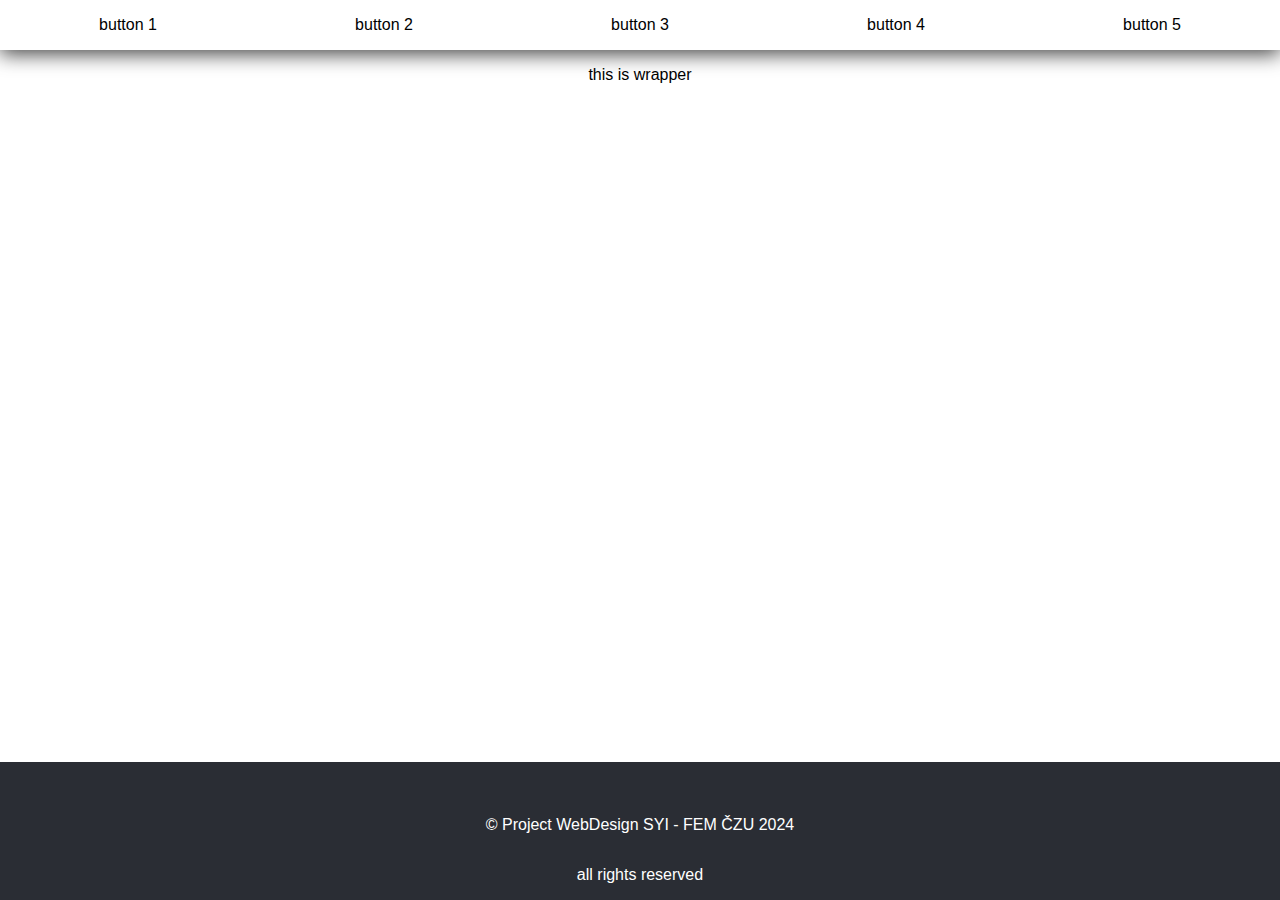
==== index.html @ e0708513 "add base design" ====
<!DOCTYPE html>
    <html>
        <head>
            <title>Title</title>
            <meta charset="utf-8">
            <link rel="stylesheet" href="./styles/styles.css">
        </head>
        <body>
            <header>
                <menu>
                    <ul>
                        <li><a href="#">button 1</a></li>
                        <li><a href="#">button 2</a></li>
                        <li><a href="#">button 3</a></li>
                        <li><a href="#">button 4</a></li>
                        <li><a href="#">button 5</a></li>
                    </ul>
                </menu>
            </header>
                <div class="main">
                    <div class="wrapper">
                        <p>this is wrapper</p>
                    </div>
                </div>
            <footer>
                <p>© Project WebDesign SYI - FEM ČZU 2024</p>
                <p>all rights reserved</p>
            </footer>
        </body>
    </html>
---- styles/styles.css ----
/* 
style sheet 
ver 0.1
*/


/* pc styles min width 1080px; */
body{
    width: 100vw;
    max-width: 100vw;
    display: flex;
    margin: 0;
    padding: 0;
    flex-direction: column;
    justify-content: flex-start;
    align-items: center;
    font-family: "Roboto", sans-serif;
    font-weight: 400;
    font-style: normal;
}

header{
    width: 100%;
    height: 50px;
    box-shadow: 0px 4px 20px 0px rgba(0,0,0,0.75);
}

menu{
    width: 100%;
    height: 100%;
    margin: 0 auto;
    padding: 0;
}

menu > ul{
    display: flex;
    flex-direction: row;
    align-items: center;
    justify-content: space-around;
    width: 100%;
    height: 100%;
    margin: 0;
    padding: 0;
    list-style-type: none;
}

menu ul li a{
    background: none;
    color: black;
    text-decoration: none;
}

a:hover{
    color: #30C5FF;
}

.main{
    display: flex;
    flex-direction: column;
    min-height: calc(100vh - 50px - 138px);
    margin: 0;
    padding: 0;
}

.wrapper{
    margin: 0;
    padding: 0;
}

footer{
    display: flex;
    flex-direction: column;
    justify-content: flex-end;
    align-items: center;
    width: 100%;
    height: 138px;
    background: #2A2D34;
    color: #ffffff;
}
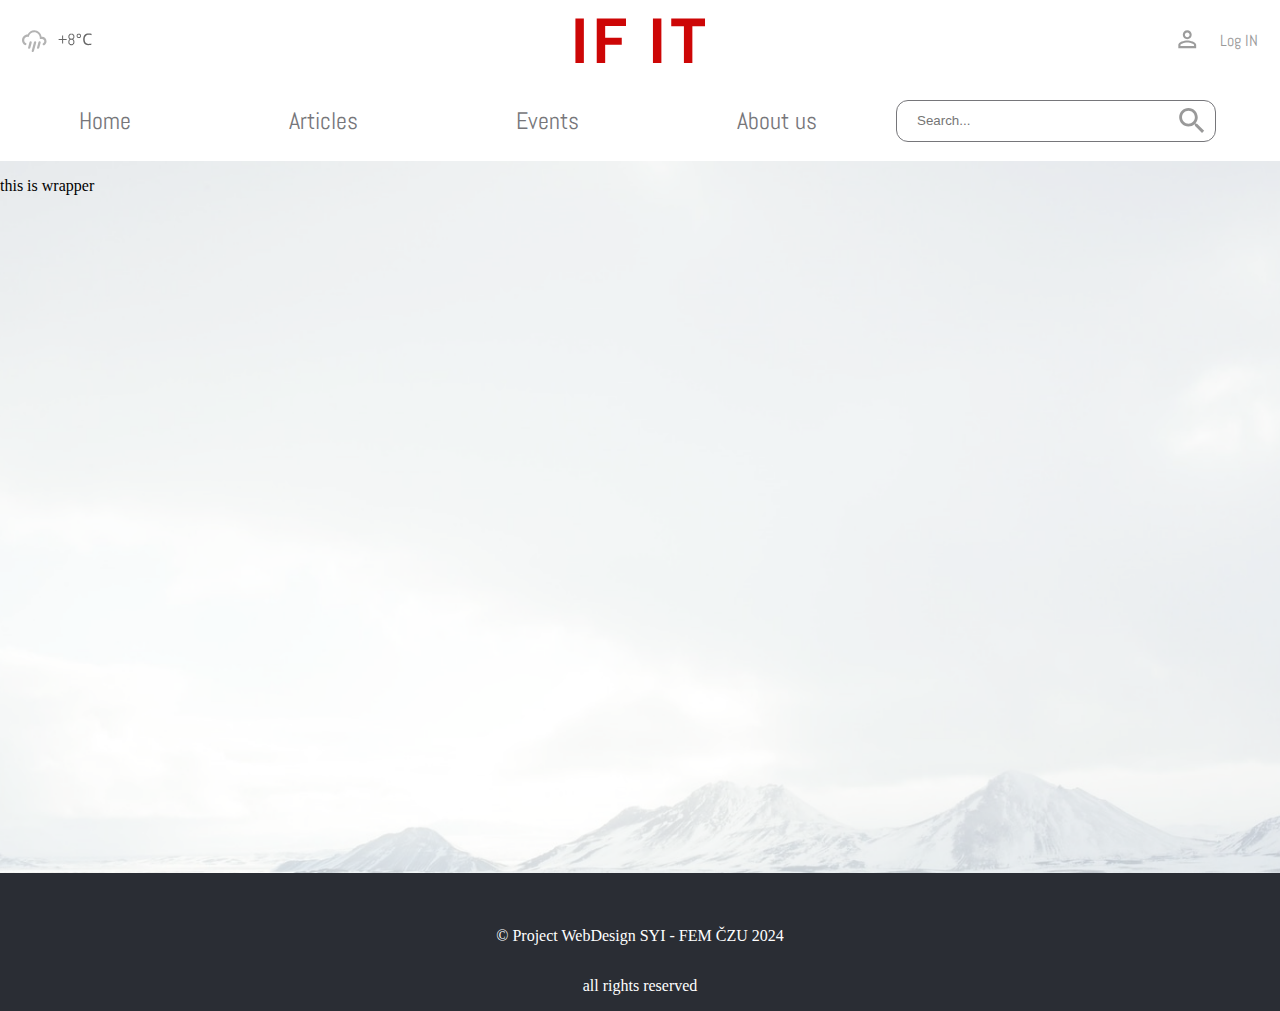
==== commit 03cb3c5a: "main web page" ====
--- a/index.html
+++ b/index.html
@@ -6,15 +6,39 @@
             <link rel="stylesheet" href="./styles/styles.css">
         </head>
         <body>
-            <header>
+            <header class="abel-regular">
+                <div class="header">
+                    <div class="weather block">
+                        <svg width="104" height="34" viewBox="0 0 104 34" fill="none" xmlns="http://www.w3.org/2000/svg">
+                            <path d="M36.6255 15.8906H40.1099V12.3984H41.1177V15.8906H44.6255V16.8984H41.1177V20.3984H40.1099V16.8984H36.6255V15.8906ZM52.3677 19.4062C52.3677 19.7865 52.2948 20.1432 52.1489 20.4766C52.0083 20.8099 51.813 21.1016 51.563 21.3516C51.313 21.6016 51.0213 21.7995 50.688 21.9453C50.3547 22.0859 49.9979 22.1562 49.6177 22.1562H49.1411C48.7609 22.1562 48.4015 22.0859 48.063 21.9453C47.7297 21.7995 47.438 21.6016 47.188 21.3516C46.938 21.1016 46.7401 20.8099 46.5942 20.4766C46.4536 20.1432 46.3833 19.7865 46.3833 19.4062V18.4766C46.3833 18.0026 46.4927 17.5703 46.7114 17.1797C46.9354 16.7839 47.2271 16.4609 47.5864 16.2109C47.2271 15.9609 46.9354 15.638 46.7114 15.2422C46.4927 14.8464 46.3833 14.4115 46.3833 13.9375V13.3906C46.3833 13.0104 46.4536 12.6536 46.5942 12.3203C46.7401 11.987 46.938 11.6953 47.188 11.4453C47.438 11.1953 47.7297 11 48.063 10.8594C48.4015 10.7135 48.7609 10.6406 49.1411 10.6406H49.6177C49.9979 10.6406 50.3547 10.7135 50.688 10.8594C51.0213 11 51.313 11.1953 51.563 11.4453C51.813 11.6953 52.0083 11.987 52.1489 12.3203C52.2948 12.6536 52.3677 13.0104 52.3677 13.3906V13.9375C52.3677 14.4115 52.2583 14.8464 52.0396 15.2422C51.8208 15.638 51.5317 15.9609 51.1724 16.2109C51.5317 16.4609 51.8208 16.7839 52.0396 17.1797C52.2583 17.5703 52.3677 18.0026 52.3677 18.4766V19.4062ZM51.3599 13.3906C51.3599 13.1406 51.313 12.9089 51.2192 12.6953C51.1255 12.4766 50.9979 12.2865 50.8364 12.125C50.675 11.9635 50.4849 11.8359 50.2661 11.7422C50.0526 11.6484 49.8208 11.6016 49.5708 11.6016H49.188C48.938 11.6016 48.7036 11.6484 48.4849 11.7422C48.2713 11.8359 48.0812 11.9635 47.9146 12.125C47.7531 12.2865 47.6255 12.4766 47.5317 12.6953C47.438 12.9089 47.3911 13.1406 47.3911 13.3906V13.9375C47.3911 14.1875 47.438 14.4219 47.5317 14.6406C47.6255 14.8542 47.7531 15.0417 47.9146 15.2031C48.0812 15.3646 48.2713 15.4922 48.4849 15.5859C48.7036 15.6797 48.938 15.7266 49.188 15.7266H49.5708C49.8208 15.7266 50.0526 15.6797 50.2661 15.5859C50.4849 15.4922 50.675 15.3646 50.8364 15.2031C50.9979 15.0417 51.1255 14.8542 51.2192 14.6406C51.313 14.4219 51.3599 14.1875 51.3599 13.9375V13.3906ZM51.3599 18.4766C51.3599 18.2266 51.313 17.9948 51.2192 17.7812C51.1255 17.5625 50.9979 17.3724 50.8364 17.2109C50.675 17.0495 50.4849 16.9219 50.2661 16.8281C50.0526 16.7344 49.8208 16.6875 49.5708 16.6875H49.188C48.938 16.6875 48.7036 16.7344 48.4849 16.8281C48.2713 16.9219 48.0812 17.0495 47.9146 17.2109C47.7531 17.3724 47.6255 17.5625 47.5317 17.7812C47.438 17.9948 47.3911 18.2266 47.3911 18.4766V19.4062C47.3911 19.6562 47.438 19.8906 47.5317 20.1094C47.6255 20.3229 47.7531 20.513 47.9146 20.6797C48.0812 20.8411 48.2713 20.9688 48.4849 21.0625C48.7036 21.1562 48.938 21.2031 49.188 21.2031H49.5708C49.8208 21.2031 50.0526 21.1562 50.2661 21.0625C50.4849 20.9688 50.675 20.8411 50.8364 20.6797C50.9979 20.513 51.1255 20.3229 51.2192 20.1094C51.313 19.8906 51.3599 19.6562 51.3599 19.4062V18.4766ZM54.6177 12.8672C54.6177 12.5599 54.675 12.2708 54.7896 12C54.9093 11.7292 55.0682 11.4948 55.2661 11.2969C55.4692 11.0938 55.7062 10.9349 55.9771 10.8203C56.2479 10.7005 56.5369 10.6406 56.8442 10.6406C57.1515 10.6406 57.4406 10.7005 57.7114 10.8203C57.9823 10.9349 58.2166 11.0938 58.4146 11.2969C58.6177 11.4948 58.7765 11.7292 58.8911 12C59.0109 12.2708 59.0708 12.5599 59.0708 12.8672C59.0708 13.1745 59.0109 13.4635 58.8911 13.7344C58.7765 14 58.6177 14.2344 58.4146 14.4375C58.2166 14.6354 57.9823 14.7943 57.7114 14.9141C57.4406 15.0286 57.1515 15.0859 56.8442 15.0859C56.5369 15.0859 56.2479 15.0286 55.9771 14.9141C55.7062 14.7943 55.4692 14.6354 55.2661 14.4375C55.0682 14.2344 54.9093 14 54.7896 13.7344C54.675 13.4635 54.6177 13.1745 54.6177 12.8672ZM55.5161 12.8672C55.5161 13.0495 55.55 13.224 55.6177 13.3906C55.6906 13.5521 55.7869 13.6953 55.9067 13.8203C56.0265 13.9401 56.1672 14.0365 56.3286 14.1094C56.4901 14.1771 56.6619 14.2109 56.8442 14.2109C57.0265 14.2109 57.1984 14.1771 57.3599 14.1094C57.5213 14.0365 57.6619 13.9401 57.7817 13.8203C57.9015 13.6953 57.9953 13.5521 58.063 13.3906C58.1359 13.224 58.1724 13.0495 58.1724 12.8672C58.1724 12.6797 58.1359 12.5052 58.063 12.3438C57.9953 12.1823 57.9015 12.0417 57.7817 11.9219C57.6619 11.7969 57.5213 11.7005 57.3599 11.6328C57.1984 11.5599 57.0265 11.5234 56.8442 11.5234C56.6619 11.5234 56.4901 11.5599 56.3286 11.6328C56.1672 11.7005 56.0265 11.7969 55.9067 11.9219C55.7869 12.0417 55.6906 12.1823 55.6177 12.3438C55.55 12.5052 55.5161 12.6797 55.5161 12.8672ZM66.636 11.68C66.028 11.68 65.4787 11.7867 64.988 12C64.4973 12.2027 64.0813 12.5067 63.74 12.912C63.3987 13.3067 63.1373 13.792 62.956 14.368C62.7747 14.9333 62.684 15.5733 62.684 16.288C62.684 17.2267 62.828 18.0427 63.116 18.736C63.4147 19.4293 63.852 19.9627 64.428 20.336C65.0147 20.7093 65.7453 20.896 66.62 20.896C67.1213 20.896 67.596 20.8533 68.044 20.768C68.492 20.6827 68.9293 20.576 69.356 20.448V21.696C68.9293 21.856 68.4867 21.9733 68.028 22.048C67.58 22.1227 67.0413 22.16 66.412 22.16C65.2493 22.16 64.2787 21.92 63.5 21.44C62.7213 20.96 62.1347 20.2773 61.74 19.392C61.356 18.5067 61.164 17.4667 61.164 16.272C61.164 15.408 61.2813 14.6187 61.516 13.904C61.7613 13.1893 62.1133 12.5707 62.572 12.048C63.0413 11.5253 63.6173 11.1253 64.3 10.848C64.9827 10.56 65.7667 10.416 66.652 10.416C67.2387 10.416 67.804 10.4747 68.348 10.592C68.892 10.7093 69.3773 10.8747 69.804 11.088L69.228 12.304C68.876 12.144 68.4813 12 68.044 11.872C67.6173 11.744 67.148 11.68 66.636 11.68Z" fill="#666666"/>
+                            <path fill-rule="evenodd" clip-rule="evenodd" d="M17.8421 16.064V14.9488C17.8421 11.8697 15.3457 9.37365 12.2669 9.37365C9.47838 9.37365 7.19242 11.403 6.75756 14.0456C6.38933 13.9118 5.98784 13.8338 5.57604 13.8338C3.72792 13.8338 2.23028 15.3316 2.23028 17.1789C2.23028 18.4167 2.89975 19.4986 3.9032 20.0784V20.0671C4.46053 20.3792 4.61627 21.0817 4.31587 21.5946C4.00345 22.1189 3.34587 22.3085 2.78759 21.996V22.0072C1.11561 21.0484 0 19.2421 0 17.1789C0 14.0998 2.49645 11.6037 5.57604 11.6037C6.69079 8.9831 9.2559 7.14337 12.2669 7.14337C16.0913 7.14337 19.2248 10.1096 19.5151 13.8674L20.0724 13.8338C22.5354 13.8338 24.5329 15.831 24.5329 18.2941C24.5329 19.9668 23.6408 21.3831 22.3027 22.1524C21.7453 22.4535 21.0869 22.275 20.7753 21.7397C20.4739 21.2046 20.6298 20.5243 21.187 20.2121V20.2233C21.8566 19.8439 22.3027 19.1193 22.3027 18.2941C22.3027 17.0624 21.3039 16.064 20.0724 16.064H17.8421ZM17.8421 18.2941C18.4328 18.4502 18.7899 19.0634 18.6341 19.6545L17.1846 25.0404C17.0279 25.6425 16.415 25.9881 15.8233 25.8319C15.2214 25.6761 14.8756 25.0629 15.0545 24.4716L16.4818 19.0857C16.6375 18.4836 17.2515 18.1378 17.8421 18.2941ZM13.3816 18.2941C13.9724 18.4502 14.3294 19.0634 14.1736 19.6545L11.8653 28.2742C11.7087 28.8873 11.0957 29.2218 10.4938 29.0657C9.9022 28.8873 9.54515 28.2962 9.70183 27.6941L12.0212 19.0857C12.1769 18.4836 12.7909 18.1378 13.3816 18.2941ZM8.92115 18.2941C9.51178 18.4502 9.86882 19.0634 9.71298 19.6545L8.26359 25.0404C8.10691 25.6425 7.49388 25.9881 6.90317 25.8319C6.30037 25.6761 5.95447 25.0629 6.13348 24.4716L7.56065 19.0857C7.71646 18.4836 8.33036 18.1378 8.92115 18.2941Z" fill="#B3B3B3"/>
+                        </svg>
+                    </div>
+                    <svg width="131" height="45" viewBox="0 0 131 45" fill="none" xmlns="http://www.w3.org/2000/svg">
+                        <path d="M0.91839 0.455997H9.36639V45H0.91839V0.455997ZM30.6787 7.88V19.72H47.2547V26.76H30.6787V45H22.2307V0.455997H51.4787V7.88H30.6787ZM78.4398 0.455997H86.8878V45H78.4398V0.455997ZM109.416 8.2H96.7441V0.455997H130.536V8.2H117.864V45H109.416V8.2Z" fill="#CD0606"/>
+                    </svg>
+                    <div class="loginBox abel-regular">
+                        <a href="#">
+                            <svg width="19" height="19" viewBox="0 0 19 19" fill="none" xmlns="http://www.w3.org/2000/svg">
+                                <path fill-rule="evenodd" clip-rule="evenodd" d="M9.24796 10.4091C6.27116 10.4091 0.326904 11.9033 0.326904 14.8695V18.2148H18.169V14.8695C18.169 11.9033 12.2257 10.4091 9.24796 10.4091ZM9.24796 0.373657C6.78396 0.373657 4.78743 2.36935 4.78743 4.83383C4.78743 7.29805 6.78396 9.29412 9.24796 9.29412C11.7128 9.29412 13.7085 7.29805 13.7085 4.83383C13.7085 2.36935 11.7128 0.373657 9.24796 0.373657ZM9.24796 12.5277C12.5605 12.5277 16.0509 14.1559 16.0509 14.8695V16.0963H2.44589V14.8695C2.44589 14.1559 5.93642 12.5277 9.24796 12.5277ZM9.24796 2.49216C10.5416 2.49216 11.5905 3.54037 11.5905 4.83383C11.5905 6.12715 10.5416 7.17562 9.24796 7.17562C7.95431 7.17562 6.90641 6.12715 6.90641 4.83383C6.90641 3.54037 7.95431 2.49216 9.24796 2.49216Z" fill="#9C9C9C"/>
+                            </svg>                                
+                            <span class="login button">Log IN</span>
+                        </a>
+                    </div>
+                </div>
                 <menu>
                     <ul>
-                        <li><a href="#">button 1</a></li>
-                        <li><a href="#">button 2</a></li>
-                        <li><a href="#">button 3</a></li>
-                        <li><a href="#">button 4</a></li>
-                        <li><a href="#">button 5</a></li>
+                        <li><a href="#">Home</a></li>
+                        <li><a href="#">Articles</a></li>
+                        <li><a href="#">Events</a></li>
+                        <li><a href="#">About us</a></li>
                     </ul>
+                    <div class="search">
+                        <input type="search" placeholder="Search...">
+                        <svg width="31" height="30" viewBox="0 0 31 30" fill="none" xmlns="http://www.w3.org/2000/svg">
+                            <path fill-rule="evenodd" clip-rule="evenodd" d="M11.8441 18.8679C7.57356 18.8679 4.12593 15.4207 4.12593 11.1491C4.12593 6.87807 7.57356 3.43057 11.8441 3.43057C16.1162 3.43057 19.5638 6.87807 19.5638 11.1491C19.5638 15.4207 16.1162 18.8679 11.8441 18.8679ZM22.1356 18.8679H20.7804L20.3012 18.4049C21.9815 16.4496 22.9943 13.9109 22.9943 11.1491C22.9943 4.99122 18.0019 0 11.8441 0C5.68628 0 0.695312 4.99122 0.695312 11.1491C0.695312 17.307 5.68628 22.2988 11.8441 22.2988C14.6056 22.2988 17.1446 21.2865 19.1003 19.6057L19.5638 20.0858V21.4408L28.1393 30L30.6953 27.4444L22.1356 18.8679Z" fill="#999999"/>
+                        </svg>
+                    </div>
                 </menu>
             </header>
                 <div class="main">
--- a/styles/styles.css
+++ b/styles/styles.css
@@ -1,35 +1,81 @@
 /* 
 style sheet 
 ver 0.1
+
+color palitra:
+
+red - #CD0606
+dirty white - #F7F7F7
+dark grey - #222222
+light grey 1 - #DADADA
+light grey 2 - #979797;
+light grey 3 - #E6E6E6;
+blue - #1875F0;
+white - #FFFFFF;
+
 */
 
+@import url('https://fonts.googleapis.com/css2?family=Abel&display=swap');
+
+.abel-regular {
+    font-family: "Abel", serif;
+    font-weight: 400;
+    font-style: normal;
+  }
 
 /* pc styles min width 1080px; */
+
+[class] {
+    display: flex;
+}
+
 body{
-    width: 100vw;
-    max-width: 100vw;
     display: flex;
     margin: 0;
     padding: 0;
     flex-direction: column;
     justify-content: flex-start;
     align-items: center;
-    font-family: "Roboto", sans-serif;
-    font-weight: 400;
-    font-style: normal;
 }
 
 header{
+    display: flex;
+    flex-direction: column;
+    align-items: center;
     width: 100%;
-    height: 50px;
-    box-shadow: 0px 4px 20px 0px rgba(0,0,0,0.75);
+    height: 161px;
+}
+
+.header{
+    width: calc(100% - 44px);
+    min-height: 80px;
+    flex-direction: row;
+    justify-content: space-between;
+    align-items: center;
+    padding: 0 22px 0 22px;
+}
+
+.header > span{
+    font-size: 64px;
+    font-weight: 700;
+    color: #CD0606;
+}
+
+.header > svg{
+    position: absolute;
+    left: 50%;
+    transform: translateX(-50%);
 }
 
 menu{
+    display: flex;
+    flex-direction: row;
+    align-items: center;
     width: 100%;
     height: 100%;
     margin: 0 auto;
     padding: 0;
+    font-size: 24px;
 }
 
 menu > ul{
@@ -37,7 +83,7 @@
     flex-direction: row;
     align-items: center;
     justify-content: space-around;
-    width: 100%;
+    width: 70%;
     height: 100%;
     margin: 0;
     padding: 0;
@@ -46,7 +92,7 @@
 
 menu ul li a{
     background: none;
-    color: black;
+    color: #76767A;
     text-decoration: none;
 }
 
@@ -54,15 +100,56 @@
     color: #30C5FF;
 }
 
+.loginBox > a{
+    display: flex;
+    text-decoration: none;
+    flex-direction: row;
+    justify-content: center;
+    font-size: 16px;
+    color: #999999;
+    font-family: Abel;
+    text-decoration-skip-ink: none;
+
+}
+
+.loginBox > a > span{
+    margin-left: 23px;
+}
+
+.search{
+    flex-direction: row;
+    align-items: center;
+    width: 25%;
+}
+
+.search input{
+    height: 40px;
+    width: 100%;
+    border: 1px solid #76767A;
+    border-radius: 12px;
+    padding: 20px;
+}
+
+.search svg{
+    height: 25px;
+    margin-left: -40px;
+}
+
 .main{
     display: flex;
     flex-direction: column;
     min-height: calc(100vh - 50px - 138px);
+    width: 100%;
     margin: 0;
     padding: 0;
+    background-image: url(../img/output-onlinepngtools.png) ;
+    background-size: cover;
+    background-position: bottom;
+    background-repeat: no-repeat;
 }
 
 .wrapper{
+    z-index: 3;
     margin: 0;
     padding: 0;
 }
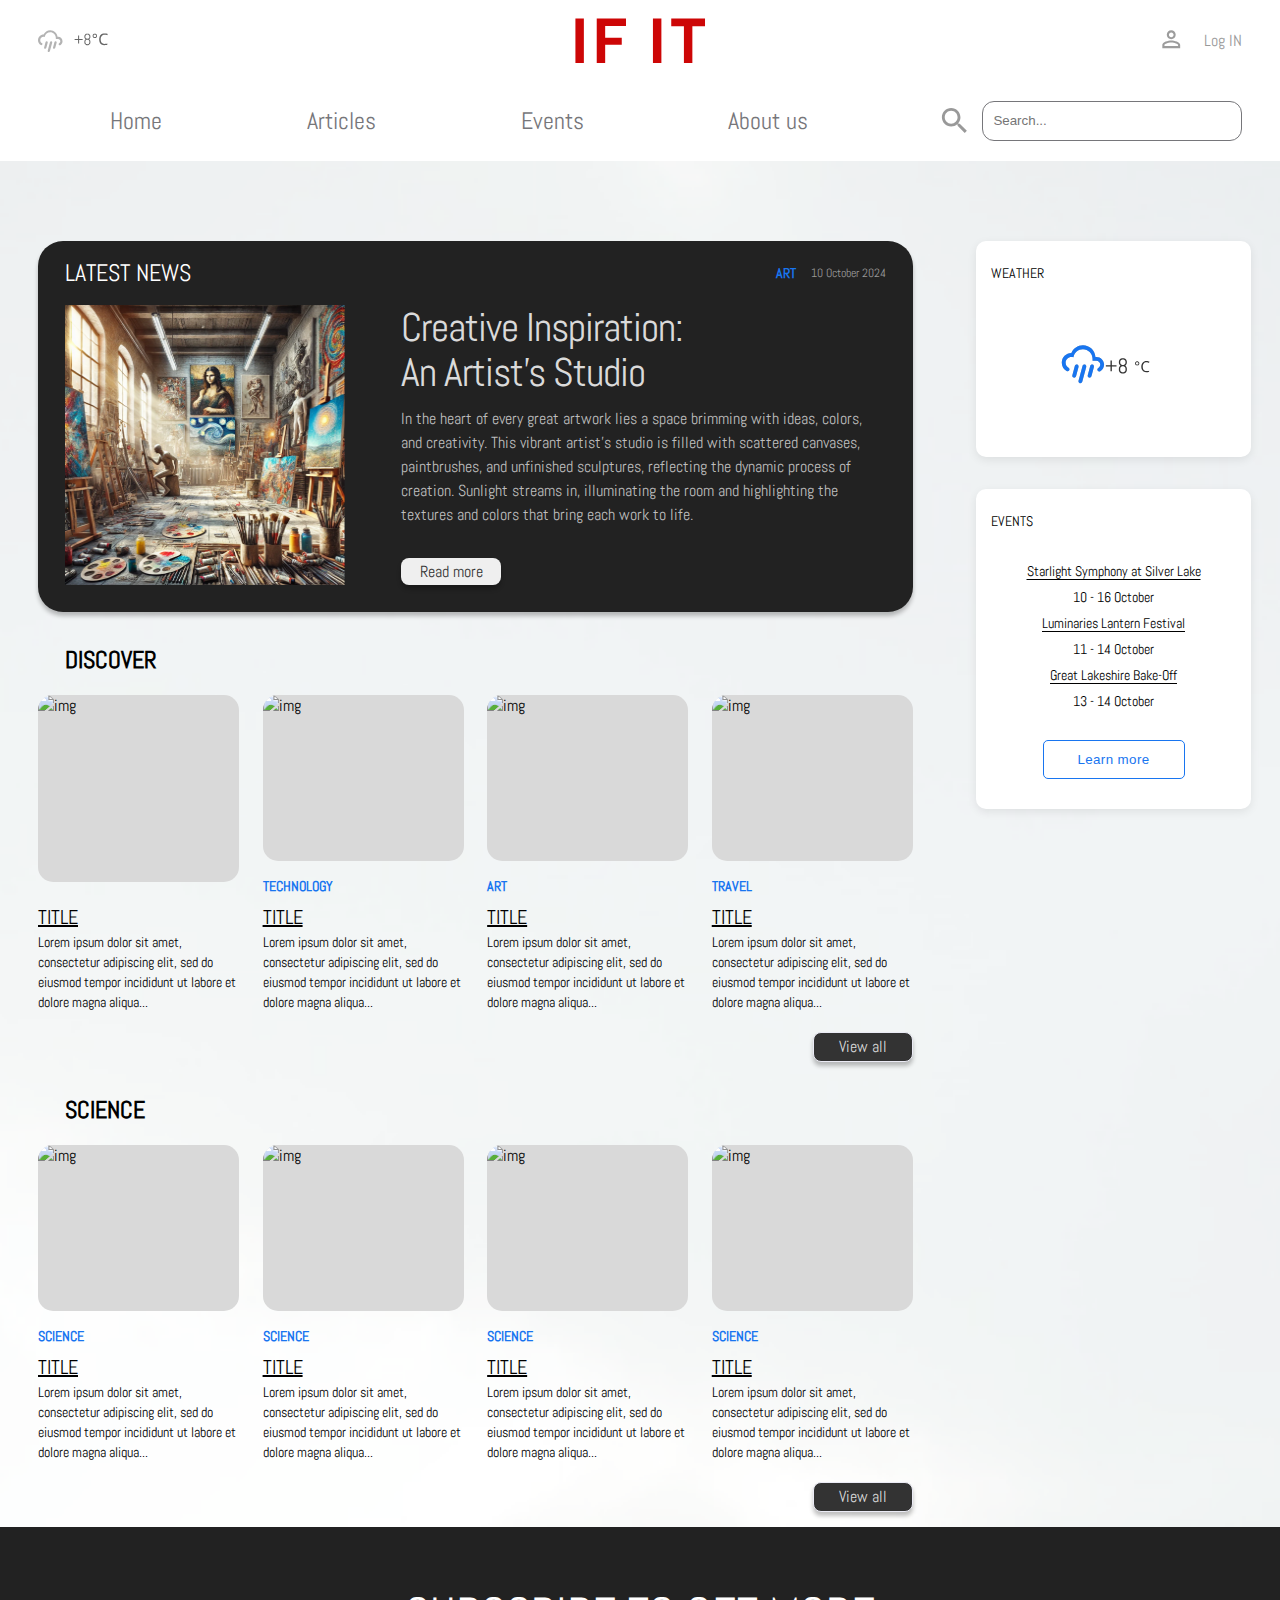
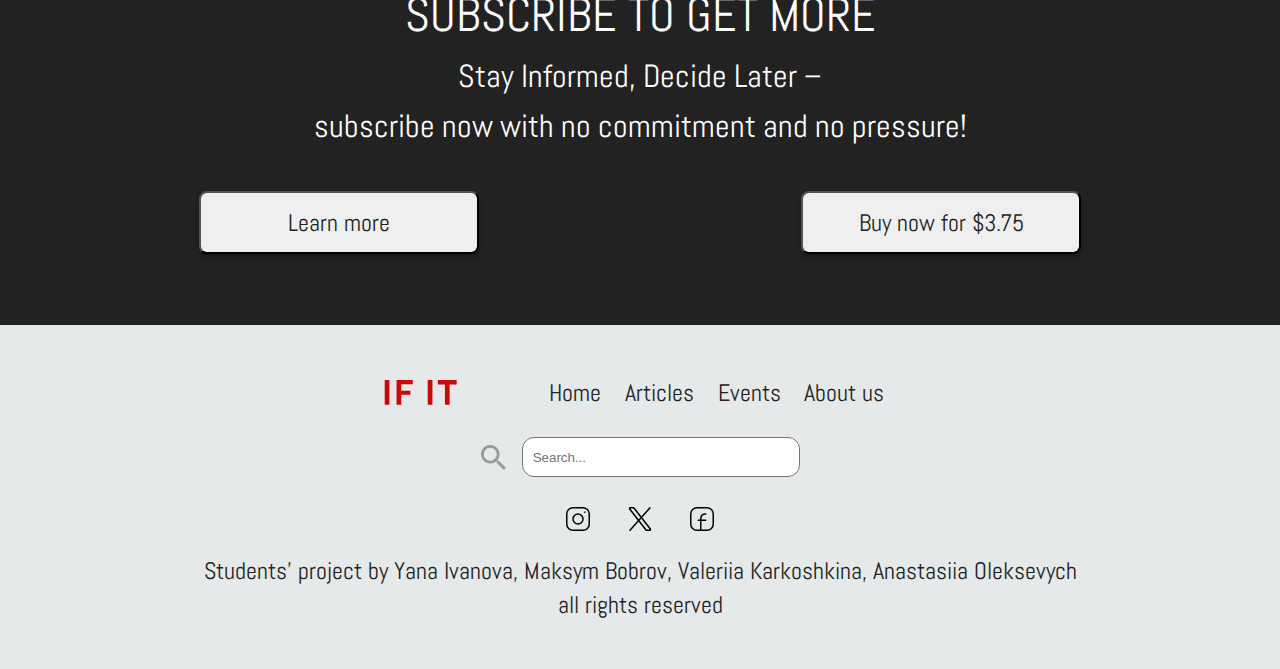
==== commit 8c95e0e2: "main Web page" ====
--- a/index.html
+++ b/index.html
@@ -34,21 +34,174 @@
                         <li><a href="#">About us</a></li>
                     </ul>
                     <div class="search">
-                        <input type="search" placeholder="Search...">
                         <svg width="31" height="30" viewBox="0 0 31 30" fill="none" xmlns="http://www.w3.org/2000/svg">
                             <path fill-rule="evenodd" clip-rule="evenodd" d="M11.8441 18.8679C7.57356 18.8679 4.12593 15.4207 4.12593 11.1491C4.12593 6.87807 7.57356 3.43057 11.8441 3.43057C16.1162 3.43057 19.5638 6.87807 19.5638 11.1491C19.5638 15.4207 16.1162 18.8679 11.8441 18.8679ZM22.1356 18.8679H20.7804L20.3012 18.4049C21.9815 16.4496 22.9943 13.9109 22.9943 11.1491C22.9943 4.99122 18.0019 0 11.8441 0C5.68628 0 0.695312 4.99122 0.695312 11.1491C0.695312 17.307 5.68628 22.2988 11.8441 22.2988C14.6056 22.2988 17.1446 21.2865 19.1003 19.6057L19.5638 20.0858V21.4408L28.1393 30L30.6953 27.4444L22.1356 18.8679Z" fill="#999999"/>
                         </svg>
+                        <input type="search" placeholder="Search...">
                     </div>
                 </menu>
             </header>
-                <div class="main">
+                <main class="main">
                     <div class="wrapper">
-                        <p>this is wrapper</p>
-                    </div>
-                </div>
+                        <div class="contentBlock">
+                            <div class="latestNewsBlock">
+                                <div class="infoBox">
+                                    <p class="titleLatest">LATEST NEWS</p>
+                                    <p class="categoryItem">ART</p>
+                                    <p class="dateBlock">10 October 2024</p>
+                                </div>
+                                <div class="contentLatestBlock">
+                                    <img src="./img/news/image_1.png" alt="img">
+                                    <div class="contentLatestBoxItem">
+                                        <span class="contentLatestTitle">Creative Inspiration:<br />An Artist’s Studio</span>
+                                        <p class="contentLatestItemText">In the heart of every great artwork lies a space brimming with ideas, colors, and creativity. This vibrant artist's studio is filled with scattered canvases, paintbrushes, and unfinished sculptures, reflecting the dynamic process of creation. Sunlight streams in, illuminating the room and highlighting the textures and colors that bring each work to life.</p>
+                                        <button class="readMoreButton">Read more</button>
+                                    </div>
+                                </div>
+                            </div> 
+                            <div class="newsBlock">
+                                <h2 class="titleNewsBlock">DISCOVER</h2>
+                                    <div class="newsItemBox">
+                                        <div class="newsItemLine">
+                                            <div class="newsItem">
+                                                <img class="newsImgItem" src="" alt="img">
+                                                <p class="categoryItem"></p>
+                                                <h3 class="titleItem">TITLE</h3>
+                                                <p class="descriptionItem">Lorem ipsum dolor sit amet, consectetur adipiscing elit, sed do eiusmod tempor incididunt ut labore et dolore magna aliqua...</p>
+                                            </div>
+                                            <div class="newsItem">
+                                                <img class="newsImgItem" src="" alt="img">
+                                                <p class="categoryItem">TECHNOLOGY</p>
+                                                <h3 class="titleItem">TITLE</h3>
+                                                <p class="descriptionItem">Lorem ipsum dolor sit amet, consectetur adipiscing elit, sed do eiusmod tempor incididunt ut labore et dolore magna aliqua...</p>
+                                            </div>
+                                            <div class="newsItem">
+                                                <img class="newsImgItem" src="" alt="img">
+                                                <p class="categoryItem">ART</p>
+                                                <h3 class="titleItem">TITLE</h3>
+                                                <p class="descriptionItem">Lorem ipsum dolor sit amet, consectetur adipiscing elit, sed do eiusmod tempor incididunt ut labore et dolore magna aliqua...</p>
+                                            </div>
+                                            <div class="newsItem">
+                                                <img class="newsImgItem" src="" alt="img">
+                                                <p class="categoryItem">TRAVEL</p>
+                                                <h3 class="titleItem">TITLE</h3>
+                                                <p class="descriptionItem">Lorem ipsum dolor sit amet, consectetur adipiscing elit, sed do eiusmod tempor incididunt ut labore et dolore magna aliqua...</p>
+                                            </div>
+                                        </div>
+                                <button class="buttonViewAll">View all</button>
+                                </div>
+                            </div>
+                            <div class="newsBlock">
+                                <h2 class="titleNewsBlock">SCIENCE</h2>
+                                    <div class="newsItemBox">
+                                        <div class="newsItemLine">
+                                            <div class="newsItem">
+                                                <img class="newsImgItem" src="" alt="img">
+                                                <p class="categoryItem">SCIENCE</p>
+                                                <h3 class="titleItem">TITLE</h3>
+                                                <p class="descriptionItem">Lorem ipsum dolor sit amet, consectetur adipiscing elit, sed do eiusmod tempor incididunt ut labore et dolore magna aliqua...</p>
+                                            </div>
+                                            <div class="newsItem">
+                                                <img class="newsImgItem" src="" alt="img">
+                                                <p class="categoryItem">SCIENCE</p>
+                                                <h3 class="titleItem">TITLE</h3>
+                                                <p class="descriptionItem">Lorem ipsum dolor sit amet, consectetur adipiscing elit, sed do eiusmod tempor incididunt ut labore et dolore magna aliqua...</p>
+                                            </div>
+                                            <div class="newsItem">
+                                                <img class="newsImgItem" src="" alt="img">
+                                                <p class="categoryItem">SCIENCE</p>
+                                                <h3 class="titleItem">TITLE</h3>
+                                                <p class="descriptionItem">Lorem ipsum dolor sit amet, consectetur adipiscing elit, sed do eiusmod tempor incididunt ut labore et dolore magna aliqua...</p>
+                                            </div>
+                                            <div class="newsItem">
+                                                <img class="newsImgItem" src="" alt="img">
+                                                <p class="categoryItem">SCIENCE</p>
+                                                <h3 class="titleItem">TITLE</h3>
+                                                <p class="descriptionItem">Lorem ipsum dolor sit amet, consectetur adipiscing elit, sed do eiusmod tempor incididunt ut labore et dolore magna aliqua...</p>
+                                            </div>
+                                        </div>
+                                <button class="buttonViewAll">View all</button>
+                                </div>
+                            </div>
+                            
+                        </div>
+                        <div class="widgetBox">
+                            <section class="widgetBlock">
+                                <h5 class="titleWidget">WEATHER</h5>
+                                <svg class="weatherContainer" width="154" height="49" viewBox="0 0 154 49" fill="none" xmlns="http://www.w3.org/2000/svg">
+                                    <g clip-path="url(#clip0_2_162)">
+                                        <path d="M98.0642 19.4076C98.0642 19.1149 98.1188 18.8395 98.2279 18.5815C98.342 18.3235 98.4934 18.1003 98.6819 17.9117C98.8754 17.7183 99.1011 17.5669 99.3591 17.4578C99.6171 17.3437 99.8924 17.2866 100.185 17.2866C100.478 17.2866 100.753 17.3437 101.011 17.4578C101.269 17.5669 101.492 17.7183 101.681 17.9117C101.874 18.1003 102.026 18.3235 102.135 18.5815C102.249 18.8395 102.306 19.1149 102.306 19.4076C102.306 19.7003 102.249 19.9757 102.135 20.2336C102.026 20.4867 101.874 20.7099 101.681 20.9034C101.492 21.0919 101.269 21.2433 101.011 21.3574C100.753 21.4665 100.478 21.5211 100.185 21.5211C99.8924 21.5211 99.6171 21.4665 99.3591 21.3574C99.1011 21.2433 98.8754 21.0919 98.6819 20.9034C98.4934 20.7099 98.342 20.4867 98.2279 20.2336C98.1188 19.9757 98.0642 19.7003 98.0642 19.4076ZM98.92 19.4076C98.92 19.5812 98.9523 19.7474 99.0168 19.9062C99.0862 20.06 99.178 20.1964 99.2921 20.3155C99.4062 20.4296 99.5402 20.5214 99.694 20.5909C99.8478 20.6553 100.012 20.6876 100.185 20.6876C100.359 20.6876 100.523 20.6553 100.676 20.5909C100.83 20.5214 100.964 20.4296 101.078 20.3155C101.192 20.1964 101.282 20.06 101.346 19.9062C101.416 19.7474 101.45 19.5812 101.45 19.4076C101.45 19.229 101.416 19.0628 101.346 18.909C101.282 18.7552 101.192 18.6212 101.078 18.5071C100.964 18.388 100.83 18.2962 100.676 18.2317C100.523 18.1623 100.359 18.1276 100.185 18.1276C100.012 18.1276 99.8478 18.1623 99.694 18.2317C99.5402 18.2962 99.4062 18.388 99.2921 18.5071C99.178 18.6212 99.0862 18.7552 99.0168 18.909C98.9523 19.0628 98.92 19.229 98.92 19.4076ZM109.513 18.2767C108.933 18.2767 108.41 18.3783 107.943 18.5815C107.475 18.7746 107.079 19.0642 106.754 19.4503C106.429 19.8262 106.18 20.2885 106.007 20.8372C105.834 21.3757 105.748 21.9854 105.748 22.6661C105.748 23.5603 105.885 24.3376 106.159 24.998C106.444 25.6585 106.861 26.1665 107.409 26.5222C107.968 26.8778 108.664 27.0556 109.497 27.0556C109.975 27.0556 110.427 27.015 110.854 26.9337C111.28 26.8524 111.697 26.7508 112.104 26.6288V27.8177C111.697 27.9701 111.275 28.0818 110.838 28.153C110.412 28.2241 109.899 28.2597 109.299 28.2597C108.192 28.2597 107.267 28.031 106.525 27.5738C105.784 27.1166 105.225 26.4663 104.849 25.6229C104.483 24.7796 104.3 23.7889 104.3 22.6509C104.3 21.8279 104.412 21.076 104.635 20.3952C104.869 19.7144 105.204 19.1251 105.641 18.6272C106.088 18.1294 106.637 17.7483 107.287 17.4842C107.938 17.2098 108.684 17.0726 109.528 17.0726C110.087 17.0726 110.625 17.1285 111.143 17.2403C111.662 17.3521 112.124 17.5096 112.53 17.7128L111.982 18.8711C111.646 18.7187 111.27 18.5815 110.854 18.4596C110.447 18.3377 110 18.2767 109.513 18.2767Z" fill="#333333"/>
+                                        <path d="M68.8543 21.2027H73.5011V16.5455H74.8451V21.2027H79.5231V22.5467H74.8451V27.2143H73.5011V22.5467H68.8543V21.2027ZM89.8481 25.8911C89.8481 26.3982 89.7509 26.874 89.5564 27.3185C89.3689 27.763 89.1084 28.152 88.775 28.4854C88.4416 28.8188 88.0526 29.0827 87.6081 29.2772C87.1636 29.4648 86.6878 29.5585 86.1807 29.5585H85.5452C85.0381 29.5585 84.5589 29.4648 84.1074 29.2772C83.6629 29.0827 83.2739 28.8188 82.9405 28.4854C82.6071 28.152 82.3432 27.763 82.1487 27.3185C81.9611 26.874 81.8674 26.3982 81.8674 25.8911V24.6513C81.8674 24.0192 82.0132 23.4427 82.3049 22.9218C82.6036 22.3939 82.9926 21.9633 83.4718 21.6299C82.9926 21.2965 82.6036 20.8658 82.3049 20.3379C82.0132 19.8101 81.8674 19.2301 81.8674 18.598V17.8687C81.8674 17.3616 81.9611 16.8859 82.1487 16.4413C82.3432 15.9968 82.6071 15.6078 82.9405 15.2744C83.2739 14.941 83.6629 14.6806 84.1074 14.493C84.5589 14.2985 85.0381 14.2013 85.5452 14.2013H86.1807C86.6878 14.2013 87.1636 14.2985 87.6081 14.493C88.0526 14.6806 88.4416 14.941 88.775 15.2744C89.1084 15.6078 89.3689 15.9968 89.5564 16.4413C89.7509 16.8859 89.8481 17.3616 89.8481 17.8687V18.598C89.8481 19.2301 89.7023 19.8101 89.4105 20.3379C89.1188 20.8658 88.7333 21.2965 88.2541 21.6299C88.7333 21.9633 89.1188 22.3939 89.4105 22.9218C89.7023 23.4427 89.8481 24.0192 89.8481 24.6513V25.8911ZM88.5041 17.8687C88.5041 17.5353 88.4416 17.2262 88.3166 16.9414C88.1915 16.6497 88.0214 16.3962 87.806 16.1809C87.5907 15.9655 87.3372 15.7954 87.0455 15.6703C86.7607 15.5453 86.4516 15.4828 86.1182 15.4828H85.6077C85.2743 15.4828 84.9617 15.5453 84.67 15.6703C84.3852 15.7954 84.1317 15.9655 83.9094 16.1809C83.6941 16.3962 83.5239 16.6497 83.3989 16.9414C83.2739 17.2262 83.2114 17.5353 83.2114 17.8687V18.598C83.2114 18.9314 83.2739 19.244 83.3989 19.5357C83.5239 19.8205 83.6941 20.0705 83.9094 20.2858C84.1317 20.5012 84.3852 20.6713 84.67 20.7964C84.9617 20.9214 85.2743 20.9839 85.6077 20.9839H86.1182C86.4516 20.9839 86.7607 20.9214 87.0455 20.7964C87.3372 20.6713 87.5907 20.5012 87.806 20.2858C88.0214 20.0705 88.1915 19.8205 88.3166 19.5357C88.4416 19.244 88.5041 18.9314 88.5041 18.598V17.8687ZM88.5041 24.6513C88.5041 24.3179 88.4416 24.0088 88.3166 23.724C88.1915 23.4323 88.0214 23.1788 87.806 22.9635C87.5907 22.7481 87.3372 22.578 87.0455 22.4529C86.7607 22.3279 86.4516 22.2654 86.1182 22.2654H85.6077C85.2743 22.2654 84.9617 22.3279 84.67 22.4529C84.3852 22.578 84.1317 22.7481 83.9094 22.9635C83.6941 23.1788 83.5239 23.4323 83.3989 23.724C83.2739 24.0088 83.2114 24.3179 83.2114 24.6513V25.8911C83.2114 26.2245 83.2739 26.5371 83.3989 26.8288C83.5239 27.1136 83.6941 27.3671 83.9094 27.5894C84.1317 27.8047 84.3852 27.9749 84.67 28.0999C84.9617 28.2249 85.2743 28.2874 85.6077 28.2874H86.1182C86.4516 28.2874 86.7607 28.2249 87.0455 28.0999C87.3372 27.9749 87.5907 27.8047 87.806 27.5894C88.0214 27.3671 88.1915 27.1136 88.3166 26.8288C88.4416 26.5371 88.5041 26.2245 88.5041 25.8911V24.6513Z" fill="#333333"/>
+                                        <path fill-rule="evenodd" clip-rule="evenodd" d="M55.553 16.749V14.8261C55.553 9.51632 51.2483 5.21239 45.9395 5.21239C41.131 5.21239 37.1893 8.71161 36.4394 13.2686C35.8045 13.038 35.112 12.9034 34.4021 12.9034C31.2152 12.9034 28.6326 15.486 28.6326 18.6715C28.6326 20.8059 29.7872 22.6711 31.5173 23.671V23.6517C32.4783 24.1901 32.7471 25.4014 32.229 26.2859C31.69 27.1899 30.5563 27.5168 29.5937 26.978V26.9976C26.7105 25.3439 24.7869 22.2287 24.7869 18.6715C24.7869 13.3622 29.0915 9.05769 34.4021 9.05769C36.3242 4.53937 40.7472 1.36679 45.9395 1.36679C52.534 1.36679 57.9373 6.48097 58.4378 12.9613L59.3987 12.9034C63.646 12.9034 67.0904 16.347 67.0904 20.5946C67.0904 23.4789 65.552 25.9208 63.2445 27.2473C62.2834 27.7666 61.1482 27.4587 60.6109 26.5362C60.0912 25.613 60.3599 24.44 61.3209 23.9016V23.9211C62.4754 23.2671 63.2445 22.0175 63.2445 20.5946C63.2445 18.4704 61.5223 16.749 59.3987 16.749H55.553ZM55.553 20.5946C56.5716 20.8634 57.1873 21.9213 56.9186 22.9402L54.4192 32.2276C54.1491 33.2658 53.092 33.8616 52.0719 33.5926C51.0341 33.3235 50.4376 32.266 50.7462 31.2467L53.2071 21.9595C53.4759 20.9213 54.5345 20.3251 55.553 20.5946ZM47.8615 20.5946C48.8801 20.8634 49.4957 21.9213 49.2272 22.9402L45.247 37.8032C44.9767 38.861 43.9198 39.438 42.882 39.1686C41.8618 38.861 41.2461 37.8419 41.5163 36.8037L45.5157 21.9595C45.7843 20.9213 46.8429 20.3251 47.8615 20.5946ZM40.17 20.5946C41.1885 20.8634 41.8042 21.9213 41.5355 22.9402L39.0362 32.2276C38.766 33.2658 37.709 33.8616 36.6903 33.5926C35.6509 33.3235 35.0545 32.266 35.3631 31.2467L37.8242 21.9595C38.0927 20.9213 39.1513 20.3251 40.17 20.5946Z" fill="#B3B3B3"/>
+                                        <path fill-rule="evenodd" clip-rule="evenodd" d="M55.553 16.749V14.8261C55.553 9.51632 51.2483 5.21239 45.9395 5.21239C41.131 5.21239 37.1893 8.71161 36.4394 13.2686C35.8045 13.038 35.112 12.9034 34.4021 12.9034C31.2152 12.9034 28.6326 15.486 28.6326 18.6715C28.6326 20.8059 29.7872 22.6711 31.5173 23.671V23.6517C32.4783 24.1901 32.7471 25.4014 32.229 26.2859C31.69 27.1899 30.5563 27.5168 29.5937 26.978V26.9976C26.7105 25.3439 24.7869 22.2287 24.7869 18.6715C24.7869 13.3622 29.0915 9.05769 34.4021 9.05769C36.3242 4.53937 40.7472 1.36679 45.9395 1.36679C52.534 1.36679 57.9373 6.48097 58.4378 12.9613L59.3987 12.9034C63.646 12.9034 67.0904 16.347 67.0904 20.5946C67.0904 23.4789 65.552 25.9208 63.2445 27.2473C62.2834 27.7666 61.1482 27.4587 60.6109 26.5362C60.0912 25.613 60.3599 24.44 61.3209 23.9016V23.9211C62.4754 23.2671 63.2445 22.0175 63.2445 20.5946C63.2445 18.4704 61.5223 16.749 59.3987 16.749H55.553ZM55.553 20.5946C56.5716 20.8634 57.1873 21.9213 56.9186 22.9402L54.4192 32.2276C54.1491 33.2658 53.092 33.8616 52.0719 33.5926C51.0341 33.3235 50.4376 32.266 50.7462 31.2467L53.2071 21.9595C53.4759 20.9213 54.5345 20.3251 55.553 20.5946ZM47.8615 20.5946C48.8801 20.8634 49.4957 21.9213 49.2272 22.9402L45.247 37.8032C44.9767 38.861 43.9198 39.438 42.882 39.1686C41.8618 38.861 41.2461 37.8419 41.5163 36.8037L45.5157 21.9595C45.7843 20.9213 46.8429 20.3251 47.8615 20.5946ZM40.17 20.5946C41.1885 20.8634 41.8042 21.9213 41.5355 22.9402L39.0362 32.2276C38.766 33.2658 37.709 33.8616 36.6903 33.5926C35.6509 33.3235 35.0545 32.266 35.3631 31.2467L37.8242 21.9595C38.0927 20.9213 39.1513 20.3251 40.17 20.5946Z" fill="#1875F0"/>
+                                    </g>
+                                    <defs>
+                                        <clipPath id="clip0_2_162">
+                                            <rect width="105" height="41" fill="white" transform="translate(23)"/>
+                                        </clipPath>
+                                    </defs>
+                                </svg>    
+                            </section>
+                            <section class="widgetBlock">
+                                <h5 class="titleWidget">EVENTS</h5>
+                                <aside class="eventItemContainer">
+                                    <a class="eventItem">
+                                        <p class="eventItemText">Starlight Symphony at Silver Lake</p>
+                                        <span class="eventItemDate">10 - 16 October</span>
+                                    </a>
+                                    <a class="eventItem">
+                                        <p class="eventItemText">Luminaries Lantern Festival</p>
+                                        <span class="eventItemDate">11 - 14 October</span>
+                                    </a>
+                                    <a class="eventItem">
+                                        <p class="eventItemText">Great Lakeshire Bake-Off</p>
+                                        <span class="eventItemDate">13 - 14 October</span>
+                                    </a>
+                                </aside>
+                                <button class="learnMoreButton">Learn more</button>
+                            </section>
+                        </div>
+                    </div>
+                    <article class="subscribeContainer">
+                        <div class="subscribeWrapper">
+                            <h1>SUBSCRIBE TO GET MORE</h1>
+                            <span>Stay Informed, Decide Later –<br/>subscribe now with no commitment and no pressure!</span>
+                            <div class="buttonBox">
+                                <button class="subscribeButton">Learn more</button>
+                                <button class="subscribeButton">Buy now for $3.75</button>
+                            </div>
+                        </div>
+                    </article>
+                </main>
             <footer>
-                <p>© Project WebDesign SYI - FEM ČZU 2024</p>
-                <p>all rights reserved</p>
+                <menu class="footerMenu">
+                    <svg width="73" height="25" viewBox="0 0 73 25" fill="none" xmlns="http://www.w3.org/2000/svg">
+                        <path d="M0.722462 0.0936124H5.40974V24.8083H0.722462V0.0936124ZM17.2346 4.21273V10.782H26.4316V14.6881H17.2346V24.8083H12.5474V0.0936124H28.7753V4.21273H17.2346ZM43.7343 0.0936124H48.4216V24.8083H43.7343V0.0936124ZM60.9212 4.39028H53.8903V0.0936124H72.6394V4.39028H65.6085V24.8083H60.9212V4.39028Z" fill="#CD0606"/>
+                    </svg>                    
+                    <ul>
+                        <li><a href="#">Home</a></li>
+                        <li><a href="#">Articles</a></li>
+                        <li><a href="#">Events</a></li>
+                        <li><a href="#">About us</a></li>
+                    </ul>
+                </menu>
+                    <div class="search">
+                        <svg width="31" height="30" viewBox="0 0 31 30" fill="none" xmlns="http://www.w3.org/2000/svg">
+                            <path fill-rule="evenodd" clip-rule="evenodd" d="M11.8441 18.8679C7.57356 18.8679 4.12593 15.4207 4.12593 11.1491C4.12593 6.87807 7.57356 3.43057 11.8441 3.43057C16.1162 3.43057 19.5638 6.87807 19.5638 11.1491C19.5638 15.4207 16.1162 18.8679 11.8441 18.8679ZM22.1356 18.8679H20.7804L20.3012 18.4049C21.9815 16.4496 22.9943 13.9109 22.9943 11.1491C22.9943 4.99122 18.0019 0 11.8441 0C5.68628 0 0.695312 4.99122 0.695312 11.1491C0.695312 17.307 5.68628 22.2988 11.8441 22.2988C14.6056 22.2988 17.1446 21.2865 19.1003 19.6057L19.5638 20.0858V21.4408L28.1393 30L30.6953 27.4444L22.1356 18.8679Z" fill="#999999"/>
+                        </svg>
+                        <input type="search" placeholder="Search...">
+                    </div>
+                    <svg width="154" height="30" viewBox="0 0 154 30" fill="none" xmlns="http://www.w3.org/2000/svg">
+                        <path d="M15 20C17.7614 20 20 17.7614 20 15C20 12.2386 17.7614 10 15 10C12.2386 10 10 12.2386 10 15C10 17.7614 12.2386 20 15 20Z" stroke="black" stroke-width="1.5" stroke-linecap="round" stroke-linejoin="round"/>
+                        <path d="M3.75 20V10C3.75 6.54822 6.54822 3.75 10 3.75H20C23.4517 3.75 26.25 6.54822 26.25 10V20C26.25 23.4517 23.4517 26.25 20 26.25H10C6.54822 26.25 3.75 23.4517 3.75 20Z" stroke="black" stroke-width="1.5"/>
+                        <path d="M21.875 8.13477L21.885 8.12366" stroke="black" stroke-width="1.5" stroke-linecap="round" stroke-linejoin="round"/>
+                        <path d="M83.0248 25.9605L66.6915 4.96045C66.3083 4.46781 66.6594 3.75 67.2835 3.75H70.3832C70.6146 3.75 70.8331 3.85685 70.9752 4.03955L87.3085 25.0395C87.6918 25.5323 87.3406 26.25 86.7165 26.25H83.6169C83.3854 26.25 83.1669 26.1431 83.0248 25.9605Z" stroke="black" stroke-width="1.5"/>
+                        <path d="M87 3.75L67 26.25" stroke="black" stroke-width="1.5" stroke-linecap="round"/>
+                        <path d="M150.25 10V20C150.25 23.4517 147.452 26.25 144 26.25H134C130.548 26.25 127.75 23.4517 127.75 20V10C127.75 6.54822 130.548 3.75 134 3.75H144C147.452 3.75 150.25 6.54822 150.25 10Z" stroke="black" stroke-width="1.5" stroke-linecap="round" stroke-linejoin="round"/>
+                        <path d="M137.75 26.25C137.75 22.5 137.75 18.75 137.75 15C137.75 12.2656 138.375 10 142.75 10" stroke="black" stroke-width="1.5" stroke-linecap="round" stroke-linejoin="round"/>
+                        <path d="M135.25 16.25H137.75H142.75" stroke="black" stroke-width="1.5" stroke-linecap="round" stroke-linejoin="round"/>
+                    </svg>                        
+                <p>Students’ project by Yana Ivanova, Maksym Bobrov, Valeriia Karkoshkina, Anastasiia Oleksevych<br/>all rights reserved</p>
             </footer>
         </body>
     </html>--- a/styles/styles.css
+++ b/styles/styles.css
@@ -17,25 +17,32 @@
 
 @import url('https://fonts.googleapis.com/css2?family=Abel&display=swap');
 
-.abel-regular {
+
+/* pc styles min width 1080px; */
+
+[class] {
+    display: flex;
+}
+
+p{
+    margin: 0;
+}
+
+button, a{
+    cursor: pointer;
+    padding: 0;
+}
+
+body{
+    display: flex;
+    margin: 0;
+    padding: 0;
+    flex-direction: column;
+    justify-content: flex-start;
+    align-items: center;
     font-family: "Abel", serif;
     font-weight: 400;
     font-style: normal;
-  }
-
-/* pc styles min width 1080px; */
-
-[class] {
-    display: flex;
-}
-
-body{
-    display: flex;
-    margin: 0;
-    padding: 0;
-    flex-direction: column;
-    justify-content: flex-start;
-    align-items: center;
 }
 
 header{
@@ -47,7 +54,7 @@
 }
 
 .header{
-    width: calc(100% - 44px);
+    width: 1204px;
     min-height: 80px;
     flex-direction: row;
     justify-content: space-between;
@@ -69,9 +76,9 @@
 
 menu{
     display: flex;
-    flex-direction: row;
-    align-items: center;
-    width: 100%;
+    flex-direction: space-between;
+    justify-content: space-between;
+    width: 1204px;
     height: 100%;
     margin: 0 auto;
     padding: 0;
@@ -96,10 +103,6 @@
     text-decoration: none;
 }
 
-a:hover{
-    color: #30C5FF;
-}
-
 .loginBox > a{
     display: flex;
     text-decoration: none;
@@ -127,17 +130,18 @@
     width: 100%;
     border: 1px solid #76767A;
     border-radius: 12px;
-    padding: 20px;
+    padding: 5px 10px;
 }
 
 .search svg{
     height: 25px;
-    margin-left: -40px;
-}
-
-.main{
-    display: flex;
-    flex-direction: column;
+    margin-right: 15px;
+}
+
+main{
+    display: flex;
+    flex-direction: column;
+    align-items: center;
     min-height: calc(100vh - 50px - 138px);
     width: 100%;
     margin: 0;
@@ -149,18 +153,354 @@
 }
 
 .wrapper{
-    z-index: 3;
     margin: 0;
-    padding: 0;
+    width: 1204px;
+    margin-top: 80px;
+    padding: 0;
+    flex-direction: row;
+    justify-content: space-between;
+}
+
+/* widget styles */
+
+.widgetBox{
+    width: 266px;
+    min-height: 100px;
+    flex-direction: column;
+}
+
+.widgetBlock{
+    flex-direction: column;
+    align-items: center;
+    width: 245px;
+    min-height: 186px;
+    font-size: 14px;
+    border-radius: 10px;
+    opacity: 0px;
+    background-color: #ffffff;
+    margin-bottom: 32px;
+    padding: 0 15px 30px 15px;
+    box-shadow: 0px 3px 10px 0px #00000014;
+}
+
+.titleWidget{
+    align-self: flex-start;
+    font-size: 14px;
+    font-weight: 400;
+    text-underline-position: from-font;
+    text-decoration-skip-ink: none;
+}
+
+.weatherContainer{
+    margin-top: 38px;
+}
+
+.eventItemContainer{
+    flex-direction: column;
+    justify-content: center;
+    text-decoration: none;
+    width: 100%;
+    padding: 0;
+    margin: 0 0 30px 0;
+}
+
+.eventItem{
+    flex-direction: column;
+    align-items: center;
+}
+
+.eventItemText{
+    margin: 5px 0 5px 0;
+    line-height: 24px;
+    text-align: center;
+    text-decoration-line: underline;
+    text-decoration-style: solid;
+    text-underline-position: from-font;
+    text-decoration-skip-ink: none;
+}
+
+.learnMoreButton{
+    display: block;
+    width: 142px;
+    height: 39px;
+    border: 1px 0px 0px 0px;
+    opacity: 0.2px;
+    border: 1px solid #1875F0;
+    letter-spacing: 0.40194278955459595px;
+    text-align: center;
+    text-decoration-skip-ink: none;
+    color: #1875F0;
+    background: transparent;
+    border-radius: 5px;
+}
+
+/* content block style main */
+
+.contentBlock{
+    flex-direction: column;
+    min-height: 100px;
+    width: 875px;
+}
+
+.latestNewsBlock{
+    flex-direction: column;
+    width: calc(100% - 54px);
+    height: 316px;
+    top: 240px;
+    left: 118px;
+    border-radius: 25px;
+    background: #222222;
+    box-shadow: 0px 4px 4px 0px #00000040;
+    padding: 20px 27px 35px 27px;
+}
+
+.infoBox{
+    width: 100%;
+    align-items: center;
+    justify-content:flex-end;
+}
+
+.infoBox > p{
+    margin-top: 0;
+    margin-bottom: 0;
+}
+
+.titleLatest{
+    flex-grow: 1;
+    font-size: 24px;
+    line-height: 24px;
+    color: #FFFFFF;
+}
+
+.categoryItem{
+    font-size: 14px;
+    font-weight: 600;
+    line-height: 21px;
+    color: #1875F0;
+    margin-right: 15px;
+}
+
+.dateBlock{
+    font-size: 12px;
+    font-weight: 500;
+    color: #999999;
+}
+
+.contentLatestBlock{
+    margin-top: 20px;
+    flex-direction: row;
+}
+
+.contentLatestBlock > img{
+    width: 280px;
+    height: 280px;
+}
+
+.contentLatestBoxItem{
+    margin-left: 56px;
+    flex-direction: column;
+}
+
+.contentLatestTitle{
+    flex-grow: 2;
+    font-family: Abel;
+    font-size: 40px;
+    font-weight: 400;
+    line-height: 45px;
+    letter-spacing: -1px;
+    color: #DADADA;
+}
+
+.contentLatestItemText{
+    flex-grow: 5;
+    margin: 0;
+    font-size: 16px;
+    font-weight: 400;
+    line-height: 24px;
+    color: #BEBEBE;
+}
+
+.readMoreButton{
+    flex-grow: 1;
+    display: block;
+    width: 100px;
+    max-height: 30px;
+    border-radius: 8px;
+    border: none;
+    color: #333333;
+    font-family: Abel;
+    font-size: 16px;
+    font-weight: 400;
+    box-shadow: 0px 4px 4px 0px #00000040;
+}
+
+.newsBlock{
+    margin-top: 32px;
+    flex-direction: column;
+}
+
+.titleNewsBlock{
+    margin: 0 0 20px 27px;
+}
+
+.newsItemBox{
+    width: 100%;
+    flex-direction: column;
+}
+
+.newsItemLine{
+    flex-direction: row;
+    justify-content: space-between;
+    max-height: 317px;
+}
+
+.newsItem{
+    flex-direction: column;
+    width: 23%;
+}
+
+.newsImgItem{
+    width: 100%;
+    min-height: 150px;
+    aspect-ratio: auto 3/4;
+    border-radius: 15px;
+    background-color: #D9D9D9;
+    margin-bottom: 15px;
+}
+
+.titleItem{
+    margin: 10px 0 5px 0;
+    font-size: 20px;
+    font-weight: 400;
+    line-height: 20px;
+    text-decoration-line: underline;
+    text-decoration-style: solid;
+}
+
+.descriptionItem{
+    font-family: Abel;
+    font-size: 14px;
+    font-weight: 400;
+    line-height: 20px;
+    text-align: left;
+    text-underline-position: from-font;
+    text-decoration-skip-ink: none;
+}
+
+.buttonViewAll{
+    display: block;
+    align-self: flex-end;
+    margin: 20px 0 0 0;
+    width: 100px;
+    height:30px;
+    border-radius: 8px;
+    border: 1px solid #EBEBF5;
+    background: #333333;
+    font-family: Abel;
+    font-weight: 400;
+    font-size: 16px;
+    line-height: 24px;
+    color: #DADADA;
+    box-shadow: 0px 4px 4px 0px #00000040;
+}
+
+/* subscribe block design */
+
+.subscribeContainer{
+    flex-direction: column;
+    align-items: center;
+    margin: 15px 0 0 0;
+    width: 100%;
+    height: 398px;
+    background: #222222;
+}
+
+.subscribeWrapper{
+    flex-direction: column;
+    align-items: center;
+    width: 1204px;
+}
+
+.subscribeWrapper > h1{
+    margin: 52px 0 0 0;
+    font-family: Abel;
+    font-size: 48px;
+    font-weight: 400;
+    line-height: 72px;
+    color: #FFFFFF;
+
+}
+
+.subscribeWrapper > span{
+    font-family: Abel;
+    font-size: 32px;
+    font-weight: 100;
+    line-height: 50px;
+    text-align: center;
+    color: #FFFFFF;
+    margin: 0 0 40px 0;
+}
+
+.buttonBox{
+    width: 100%;
+    flex-direction: row;
+    justify-content: space-around;
+}
+
+.subscribeButton{
+    display: block;
+    padding: 0;
+    width: 280px;
+    height: 63px;
+    border-radius: 8px;
+    opacity: 0px;
+    font-family: Abel;
+    font-size: 24px;
+    font-weight: 400;
+    line-height: 36px;
+    text-underline-position: from-font;
+    text-decoration-skip-ink: none;
+    color: #222222;
+    box-shadow: 0px 4px 4px 0px #00000040;
 }
 
 footer{
     display: flex;
     flex-direction: column;
-    justify-content: flex-end;
-    align-items: center;
-    width: 100%;
-    height: 138px;
-    background: #2A2D34;
+    justify-content: flex-start;
+    align-items: center;
+    width: 100%;
+    height: 344px;
+    background: #E6E9EA;
     color: #ffffff;
-}+}
+
+.footerMenu{
+    display: flex;
+    flex-direction: row;
+    justify-content: space-between;
+    align-items: center;
+    height: 46px;
+    margin: 44px 0 22px 0;
+    padding: 0;
+    font-size: 24px;
+    width: 512px;
+}
+
+.footerMenu > ul > li > a{
+    color: #222222;
+}
+
+footer > .search{
+    margin-bottom:  27px;
+}
+
+footer > p{
+    text-align: center;
+    margin-top: 20px;
+    font-family: Abel;
+    font-size: 24px;
+    font-weight: 400;
+    line-height: 33.97px;
+    color: #222222;
+}
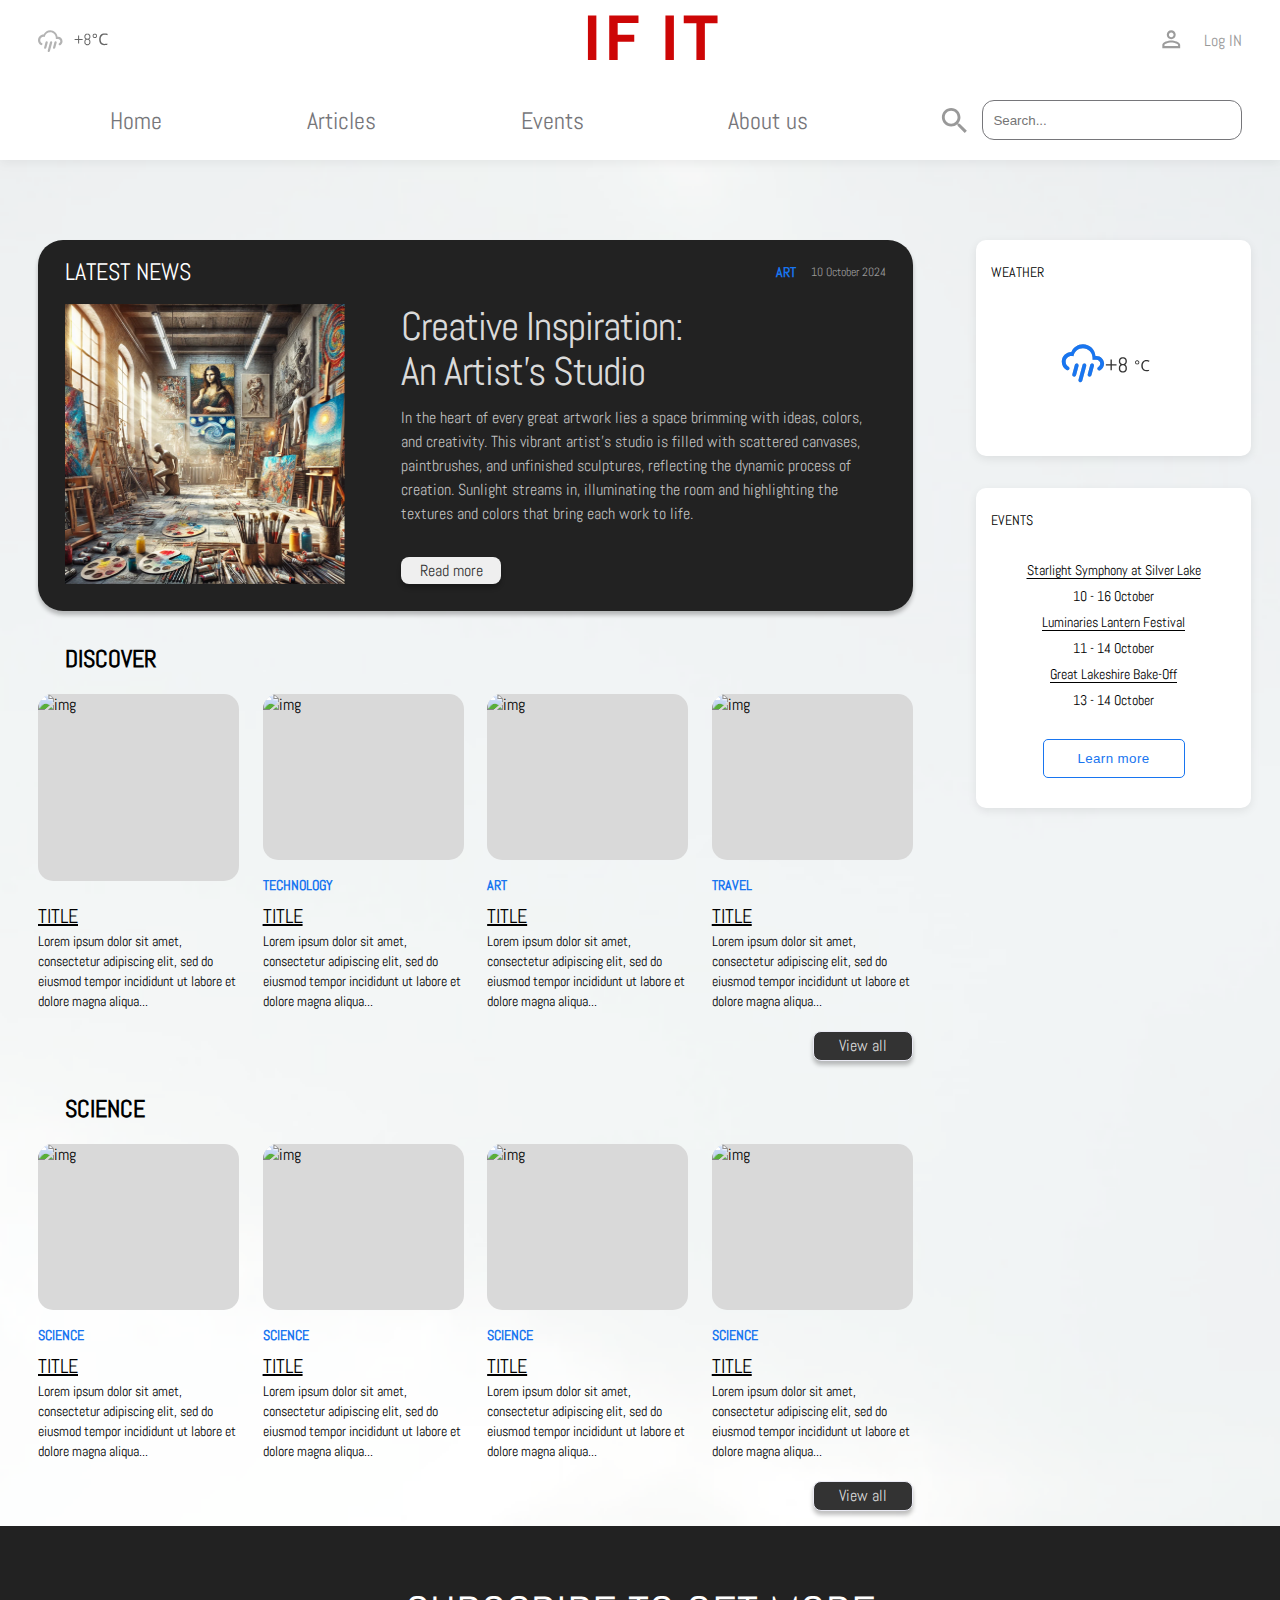
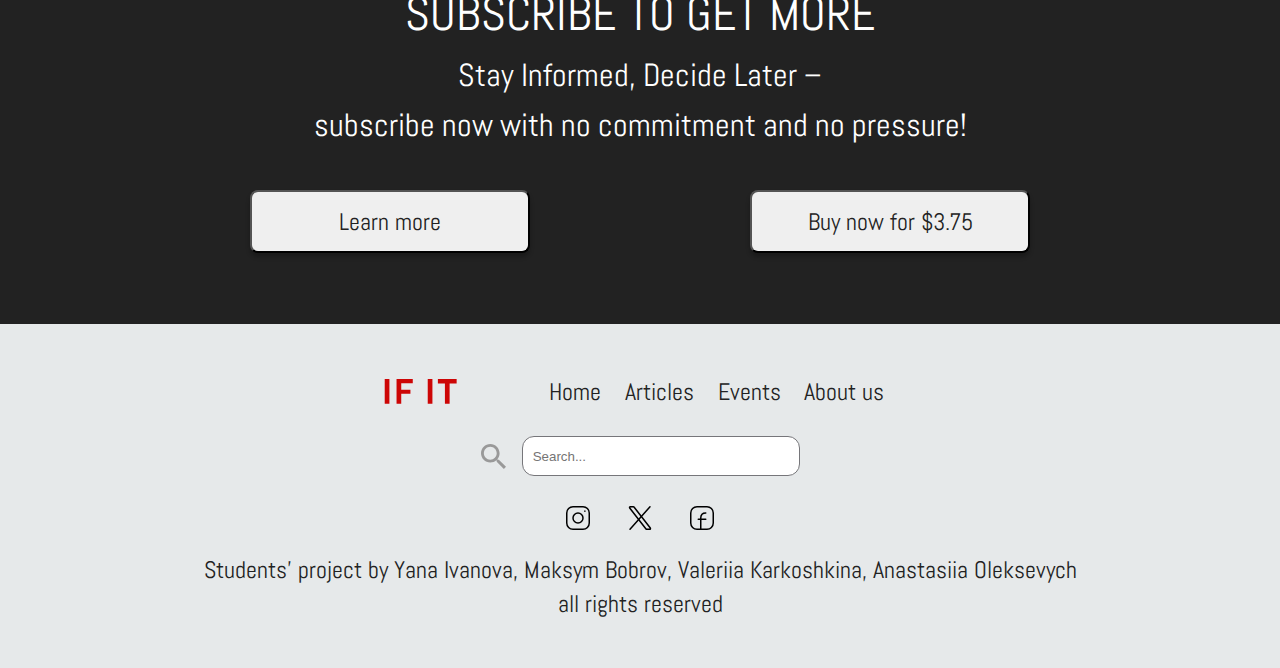
==== commit ba7799d8: "logInPage todo" ====
--- a/index.html
+++ b/index.html
@@ -14,11 +14,13 @@
                             <path fill-rule="evenodd" clip-rule="evenodd" d="M17.8421 16.064V14.9488C17.8421 11.8697 15.3457 9.37365 12.2669 9.37365C9.47838 9.37365 7.19242 11.403 6.75756 14.0456C6.38933 13.9118 5.98784 13.8338 5.57604 13.8338C3.72792 13.8338 2.23028 15.3316 2.23028 17.1789C2.23028 18.4167 2.89975 19.4986 3.9032 20.0784V20.0671C4.46053 20.3792 4.61627 21.0817 4.31587 21.5946C4.00345 22.1189 3.34587 22.3085 2.78759 21.996V22.0072C1.11561 21.0484 0 19.2421 0 17.1789C0 14.0998 2.49645 11.6037 5.57604 11.6037C6.69079 8.9831 9.2559 7.14337 12.2669 7.14337C16.0913 7.14337 19.2248 10.1096 19.5151 13.8674L20.0724 13.8338C22.5354 13.8338 24.5329 15.831 24.5329 18.2941C24.5329 19.9668 23.6408 21.3831 22.3027 22.1524C21.7453 22.4535 21.0869 22.275 20.7753 21.7397C20.4739 21.2046 20.6298 20.5243 21.187 20.2121V20.2233C21.8566 19.8439 22.3027 19.1193 22.3027 18.2941C22.3027 17.0624 21.3039 16.064 20.0724 16.064H17.8421ZM17.8421 18.2941C18.4328 18.4502 18.7899 19.0634 18.6341 19.6545L17.1846 25.0404C17.0279 25.6425 16.415 25.9881 15.8233 25.8319C15.2214 25.6761 14.8756 25.0629 15.0545 24.4716L16.4818 19.0857C16.6375 18.4836 17.2515 18.1378 17.8421 18.2941ZM13.3816 18.2941C13.9724 18.4502 14.3294 19.0634 14.1736 19.6545L11.8653 28.2742C11.7087 28.8873 11.0957 29.2218 10.4938 29.0657C9.9022 28.8873 9.54515 28.2962 9.70183 27.6941L12.0212 19.0857C12.1769 18.4836 12.7909 18.1378 13.3816 18.2941ZM8.92115 18.2941C9.51178 18.4502 9.86882 19.0634 9.71298 19.6545L8.26359 25.0404C8.10691 25.6425 7.49388 25.9881 6.90317 25.8319C6.30037 25.6761 5.95447 25.0629 6.13348 24.4716L7.56065 19.0857C7.71646 18.4836 8.33036 18.1378 8.92115 18.2941Z" fill="#B3B3B3"/>
                         </svg>
                     </div>
-                    <svg width="131" height="45" viewBox="0 0 131 45" fill="none" xmlns="http://www.w3.org/2000/svg">
-                        <path d="M0.91839 0.455997H9.36639V45H0.91839V0.455997ZM30.6787 7.88V19.72H47.2547V26.76H30.6787V45H22.2307V0.455997H51.4787V7.88H30.6787ZM78.4398 0.455997H86.8878V45H78.4398V0.455997ZM109.416 8.2H96.7441V0.455997H130.536V8.2H117.864V45H109.416V8.2Z" fill="#CD0606"/>
-                    </svg>
+                    <a href="index.html">
+                        <svg width="131" height="45" viewBox="0 0 131 45" fill="none" xmlns="http://www.w3.org/2000/svg">
+                            <path d="M0.91839 0.455997H9.36639V45H0.91839V0.455997ZM30.6787 7.88V19.72H47.2547V26.76H30.6787V45H22.2307V0.455997H51.4787V7.88H30.6787ZM78.4398 0.455997H86.8878V45H78.4398V0.455997ZM109.416 8.2H96.7441V0.455997H130.536V8.2H117.864V45H109.416V8.2Z" fill="#CD0606"/>
+                        </svg>
+                    </a>
                     <div class="loginBox abel-regular">
-                        <a href="#">
+                        <a href="login.html">
                             <svg width="19" height="19" viewBox="0 0 19 19" fill="none" xmlns="http://www.w3.org/2000/svg">
                                 <path fill-rule="evenodd" clip-rule="evenodd" d="M9.24796 10.4091C6.27116 10.4091 0.326904 11.9033 0.326904 14.8695V18.2148H18.169V14.8695C18.169 11.9033 12.2257 10.4091 9.24796 10.4091ZM9.24796 0.373657C6.78396 0.373657 4.78743 2.36935 4.78743 4.83383C4.78743 7.29805 6.78396 9.29412 9.24796 9.29412C11.7128 9.29412 13.7085 7.29805 13.7085 4.83383C13.7085 2.36935 11.7128 0.373657 9.24796 0.373657ZM9.24796 12.5277C12.5605 12.5277 16.0509 14.1559 16.0509 14.8695V16.0963H2.44589V14.8695C2.44589 14.1559 5.93642 12.5277 9.24796 12.5277ZM9.24796 2.49216C10.5416 2.49216 11.5905 3.54037 11.5905 4.83383C11.5905 6.12715 10.5416 7.17562 9.24796 7.17562C7.95431 7.17562 6.90641 6.12715 6.90641 4.83383C6.90641 3.54037 7.95431 2.49216 9.24796 2.49216Z" fill="#9C9C9C"/>
                             </svg>                                
--- a/styles/styles.css
+++ b/styles/styles.css
@@ -50,7 +50,7 @@
     flex-direction: column;
     align-items: center;
     width: 100%;
-    height: 161px;
+    box-shadow: 0px 3px 10px 0px #00000014;
 }
 
 .header{
@@ -79,7 +79,7 @@
     flex-direction: space-between;
     justify-content: space-between;
     width: 1204px;
-    height: 100%;
+    height: 80px;
     margin: 0 auto;
     padding: 0;
     font-size: 24px;
@@ -475,6 +475,14 @@
     color: #ffffff;
 }
 
+.subscribeWrapper > *{
+    width: 1000px;
+}
+
+.subscribeWrapper > h1{
+    text-align: center;
+}
+
 .footerMenu{
     display: flex;
     flex-direction: row;
@@ -504,3 +512,33 @@
     line-height: 33.97px;
     color: #222222;
 }
+
+
+/* logIn Page styles  */
+
+.no-background{
+    background: none;
+}
+
+.center{
+    justify-content: center;
+    align-items: center;
+}
+
+.logInConteiner{
+    width: 462px;
+    height: 380px;
+    flex-direction: column;
+    justify-content: flex-start;
+    align-items: center;
+    box-shadow: 0px 3px 10px 0px #00000014;
+}
+
+.logInConteiner > h3{
+    font-family: Abel;
+    font-size: 22px;
+    font-weight: 400;
+    line-height: 24px;
+    text-align: center;
+    text-decoration-skip-ink: none;
+}
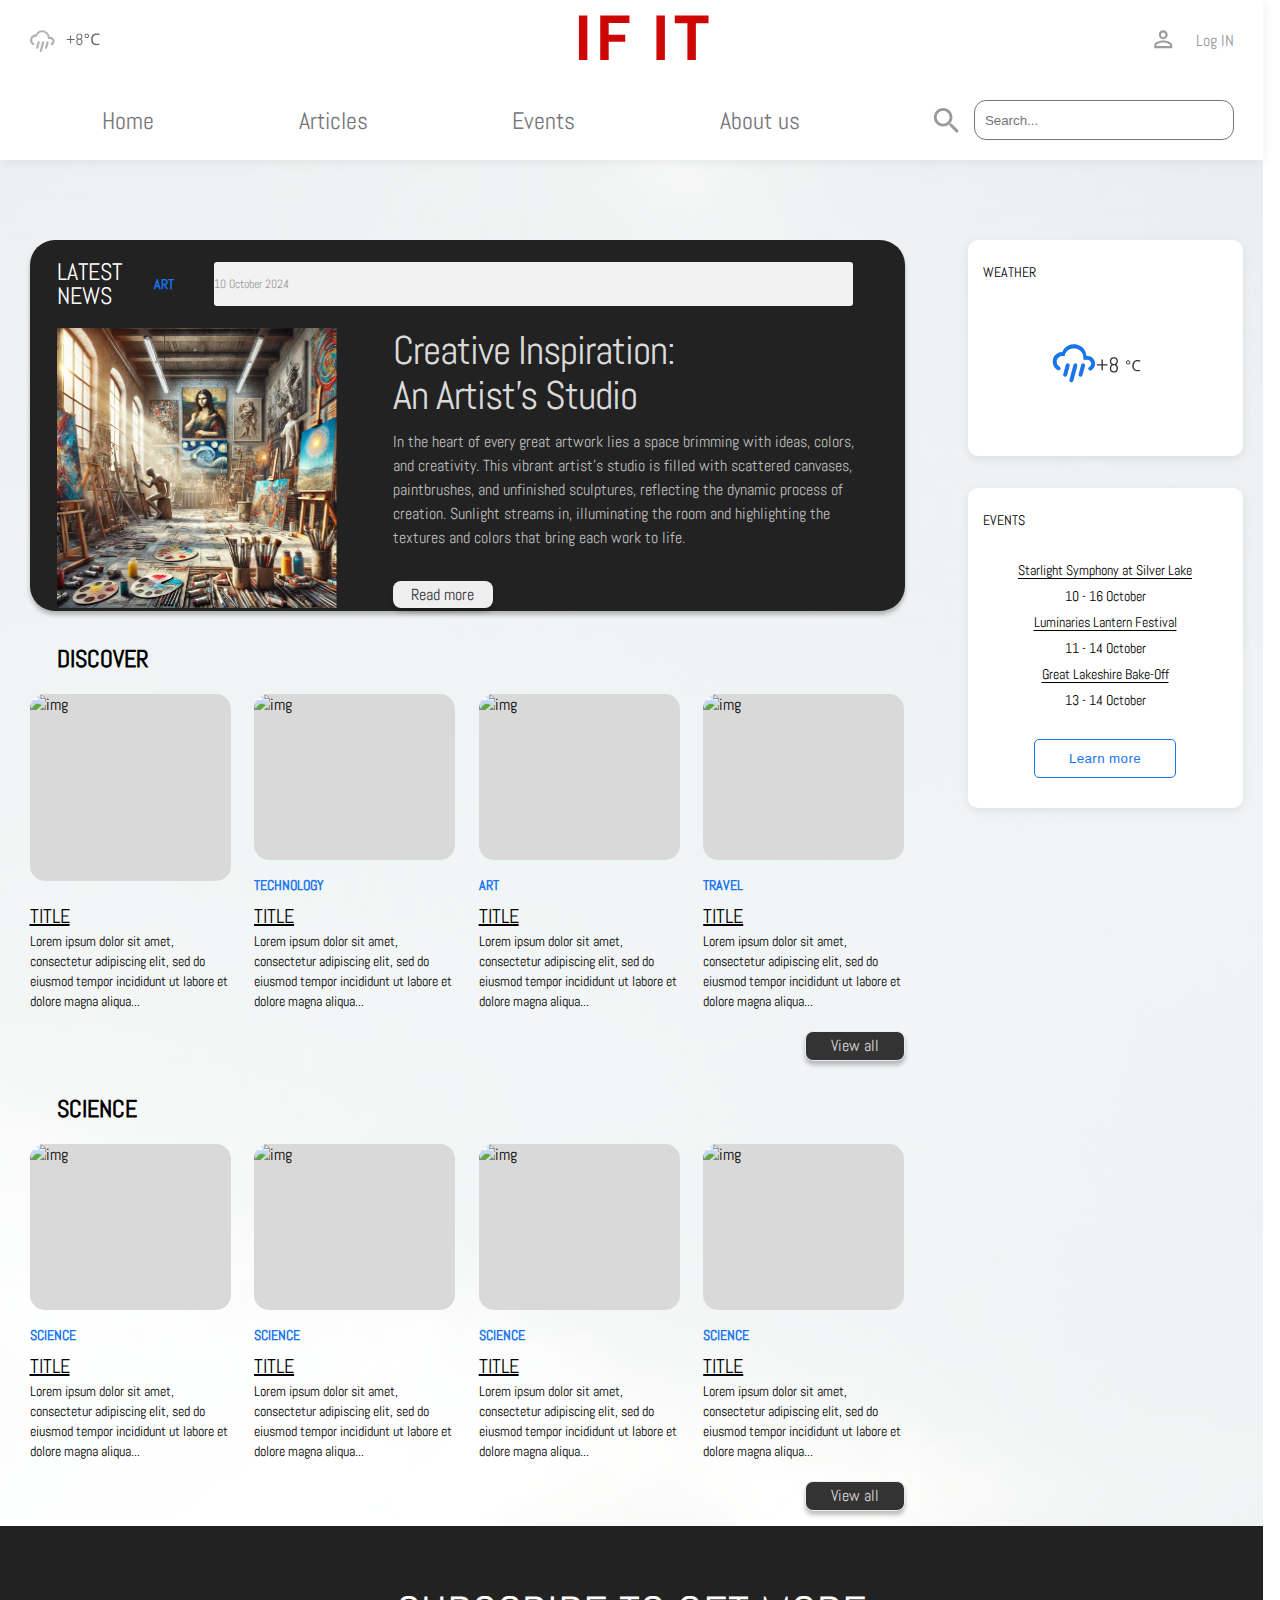
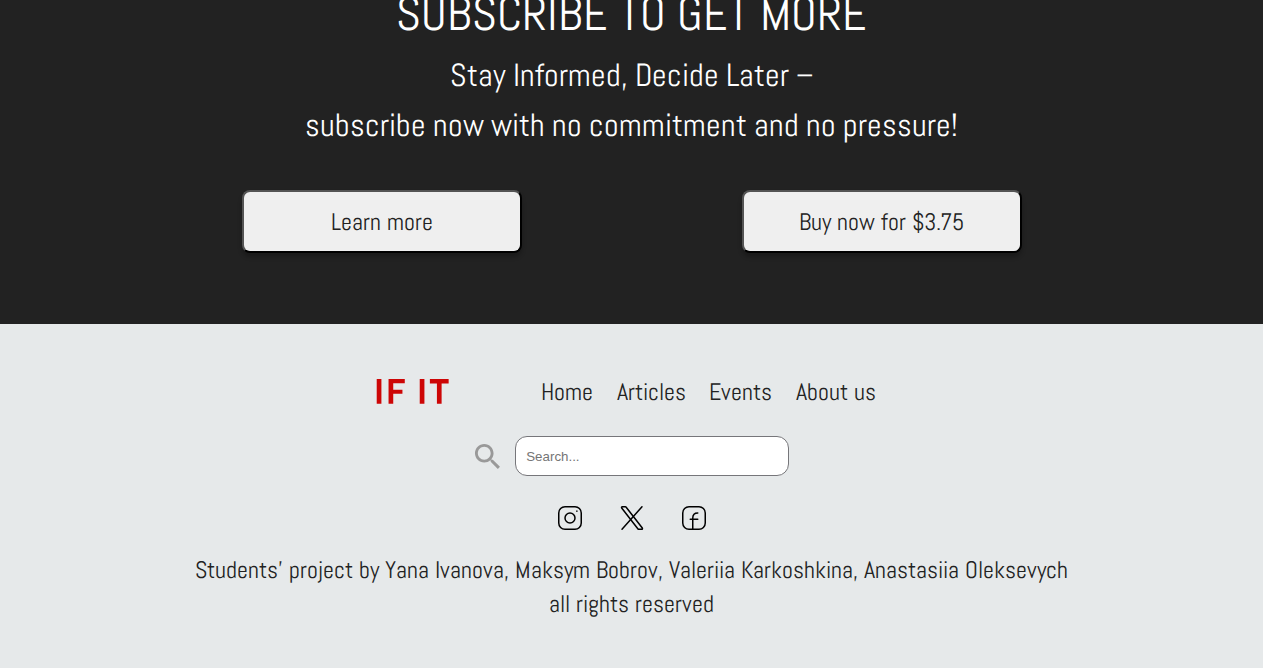
==== commit d8f79b29: "events todo" ====
--- a/index.html
+++ b/index.html
@@ -30,9 +30,9 @@
                 </div>
                 <menu>
                     <ul>
-                        <li><a href="#">Home</a></li>
-                        <li><a href="#">Articles</a></li>
-                        <li><a href="#">Events</a></li>
+                        <li><a href="index.html">Home</a></li>
+                        <li><a href="articles.html">Articles</a></li>
+                        <li><a href="events.html">Events</a></li>
                         <li><a href="#">About us</a></li>
                     </ul>
                     <div class="search">
@@ -181,9 +181,9 @@
                         <path d="M0.722462 0.0936124H5.40974V24.8083H0.722462V0.0936124ZM17.2346 4.21273V10.782H26.4316V14.6881H17.2346V24.8083H12.5474V0.0936124H28.7753V4.21273H17.2346ZM43.7343 0.0936124H48.4216V24.8083H43.7343V0.0936124ZM60.9212 4.39028H53.8903V0.0936124H72.6394V4.39028H65.6085V24.8083H60.9212V4.39028Z" fill="#CD0606"/>
                     </svg>                    
                     <ul>
-                        <li><a href="#">Home</a></li>
-                        <li><a href="#">Articles</a></li>
-                        <li><a href="#">Events</a></li>
+                        <li><a href="index.html">Home</a></li>
+                        <li><a href="articles.html">Articles</a></li>
+                        <li><a href="events.html">Events</a></li>
                         <li><a href="#">About us</a></li>
                     </ul>
                 </menu>
--- a/styles/styles.css
+++ b/styles/styles.css
@@ -1,4 +1,4 @@
-/* 
+    /* 
 style sheet 
 ver 0.1
 
@@ -28,15 +28,21 @@
     margin: 0;
 }
 
-button, a{
+button{
+    display: block !important;
     cursor: pointer;
     padding: 0;
 }
 
+a{
+    cursor: pointer;
+}
+
 body{
     display: flex;
     margin: 0;
     padding: 0;
+    width: calc(100vw - 17px);
     flex-direction: column;
     justify-content: flex-start;
     align-items: center;
@@ -220,7 +226,6 @@
 }
 
 .learnMoreButton{
-    display: block;
     width: 142px;
     height: 39px;
     border: 1px 0px 0px 0px;
@@ -322,7 +327,6 @@
 
 .readMoreButton{
     flex-grow: 1;
-    display: block;
     width: 100px;
     max-height: 30px;
     border-radius: 8px;
@@ -388,7 +392,6 @@
 }
 
 .buttonViewAll{
-    display: block;
     align-self: flex-end;
     margin: 20px 0 0 0;
     width: 100px;
@@ -448,7 +451,6 @@
 }
 
 .subscribeButton{
-    display: block;
     padding: 0;
     width: 280px;
     height: 63px;
@@ -532,13 +534,216 @@
     justify-content: flex-start;
     align-items: center;
     box-shadow: 0px 3px 10px 0px #00000014;
+    margin: 0 0 80px 0;
 }
 
 .logInConteiner > h3{
-    font-family: Abel;
+    margin: 40px 0 25px 0;
     font-size: 22px;
     font-weight: 400;
     line-height: 24px;
     text-align: center;
     text-decoration-skip-ink: none;
 }
+
+.logInConteiner > input{
+    width: 320px;
+    height: 50px;
+    border-radius: 2px;
+    color: #A0A0A2;
+    border: 2px solid #EDF0F2;
+    padding: 0 20px;
+    margin: 0 0 20px 0;
+}
+
+.resetContainer{
+    justify-content: space-between;
+    width: 360px;
+    align-items: center;
+    margin: 0 0 30px 0;
+}
+
+.checkboxContainer{
+    flex-direction: row;
+    justify-content: flex-start;
+    align-self: center;
+}
+
+.resetContainer > a{
+    font-size: 14px;
+    font-weight: 400;
+    line-height: 33.97px;
+    text-align: right;
+    text-decoration-line: underline;
+    text-decoration-style: solid;
+    text-underline-position: from-font;
+    text-decoration-skip-ink: none;
+    color: #1875F0;
+}
+
+.loginButton{
+    width: 360px;
+    height: 50px;
+    border-radius: 3px;
+    border: none;
+    background: #1875F0;
+    font-family: Abel;
+    font-size: 16px;
+    font-weight: 400;
+    line-height: 20.39px;
+    letter-spacing: 0.4000000059604645px;
+    color: #ffffff;
+}
+
+.menuArticles{
+    width: 100%;
+    margin: -60px 0 35px 0;
+    height: 24px;
+    justify-content: center;
+    font-family: Abel;
+    font-size: 20px;
+    font-weight: 400;
+    line-height: 24px;
+}
+
+.menuArticles > ul {
+    width: 643px;
+    height: 24px;
+}
+
+.articleItemBlock{
+    background: #ffffff;
+    flex-direction: column;
+    width: 875px;
+    height: 275px;
+    border-radius: 25px;
+    box-shadow: 0px 4px 4px 0px #00000040;
+    margin: 0 0 27px 0;
+}
+
+.contentArticleTitle{
+    font-family: Abel;
+    font-size: 40px;
+    font-weight: 400;
+    line-height: 45px;
+    letter-spacing: -1px;
+    color: #222222;
+}
+
+.contentArticleItemText{
+    color: #222222;
+}
+
+.articleButton{
+    background: #333333;
+    color: #FFFFFF;
+    border: 1px solid #FFFFFF
+}
+
+.articleImg > img{
+    min-width: 300px;
+    height: 212px;
+    border-radius: 25px;
+    margin: 5px 40px 0 27px;
+}
+
+.articleBoxItem{
+    justify-content: space-between;
+    margin: 0 20px -10px 0;
+}
+
+.articleBoxItem > p{
+    font-size: 16px;
+}
+
+/* events style  */
+
+.eventBlock{
+    border-bottom: 1px solid #00000014;
+    min-height: 210px;
+}
+
+.eventBlock > img{
+    margin: -50px 30px 0 25px;
+    width: 155px;
+    height: 220px;
+    top: 254px;
+    left: 170px;
+    border-radius: 10px;
+}
+
+.eventItemBlock{
+    background: #ffffff;
+    flex-direction: column;
+    width: 875px;
+    min-height: 275px;
+    border-radius: 6px;
+    box-shadow: 0px 4px 4px 0px #00000040;
+    margin: 0 0 90px 0;
+}
+
+.eventArticleTitle{
+    font-family: Abel;
+    font-size: 24px;
+    font-weight: 400;
+    line-height: 24px;
+    text-align: left;
+    text-decoration-line: underline;
+    text-decoration-style: solid;
+    text-underline-position: from-font;
+    text-decoration-skip-ink: none;
+}
+
+
+.locationText{
+    margin: 0 0 20px 0;
+    font-size: 14px;
+    font-weight: 400;
+    line-height: 24px;
+    color: #33333380;
+}
+
+
+.contentEventItemText{
+    line-height: 24px;
+    text-align: left;
+    text-underline-position: from-font;
+    text-decoration-skip-ink: none;
+}
+
+.dateBlock{
+    flex-direction: column;
+    justify-content: center;
+    width: 825px;
+    height: 44px;
+    border-radius: 3px;
+    background: #F2F2F2;
+    margin: 15px 25px 15px 25px;
+}
+
+.dateBlock > tr {
+    display: flex;
+    width: 100%;
+    justify-content: space-around;
+}
+
+.dateBlock > tr > td , th{
+    text-align: center;
+    width: 56px;
+}
+
+.dateBlock > tr > th {
+    font-size: 10px;
+    text-underline-position: from-font;
+    text-decoration-skip-ink: none;
+}
+.dateBlock > tr > td {
+    font-family: Abel;
+    font-size: 13px;
+    font-weight: 500;
+    line-height: 24px;
+    color: #000000;
+    text-align: center;
+    text-underline-position: from-font;
+    text-decoration-skip-ink: none;
+}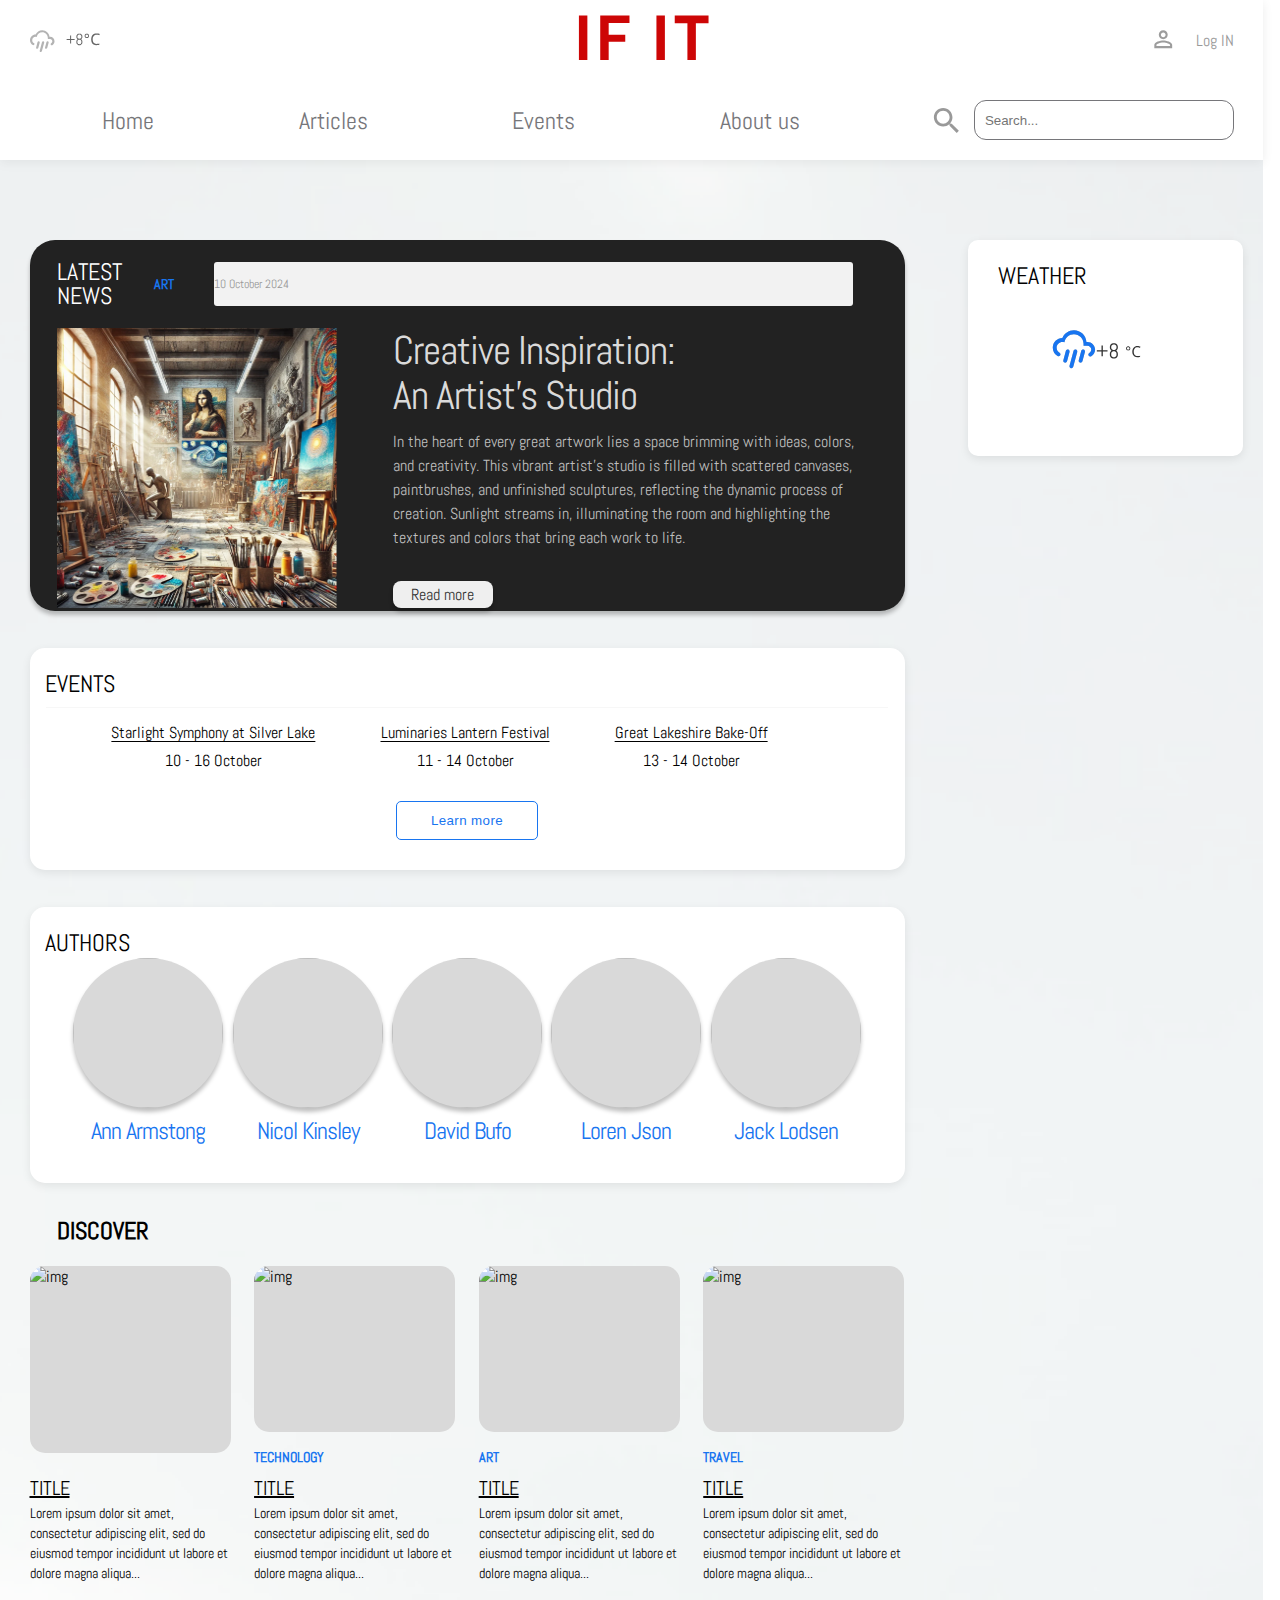
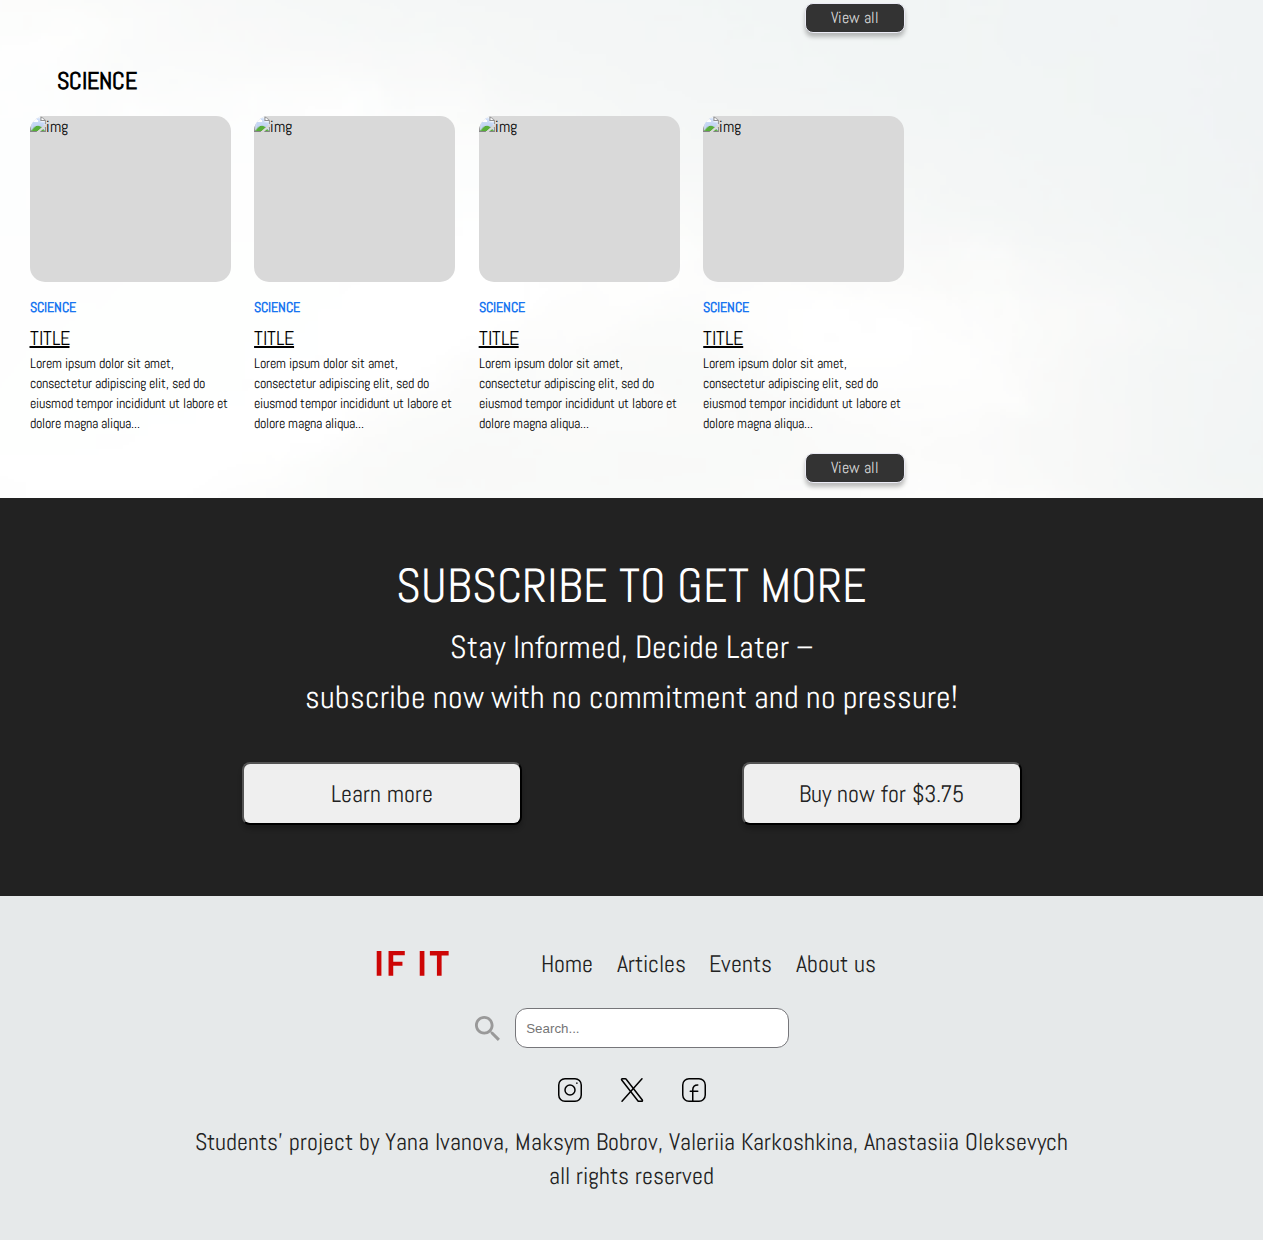
==== commit 6da85ba9: "new main todo" ====
--- a/index.html
+++ b/index.html
@@ -60,7 +60,51 @@
                                         <button class="readMoreButton">Read more</button>
                                     </div>
                                 </div>
-                            </div> 
+                            </div>
+                            <section class="eventBox">
+                                <h5 class="titleWidget">EVENTS</h5>
+                                <hr>
+                                <aside class="eventItemContainer">
+                                    <a class="eventItem">
+                                        <p class="eventItemText">Starlight Symphony at Silver Lake</p>
+                                        <span class="eventItemDate">10 - 16 October</span>
+                                    </a>
+                                    <a class="eventItem">
+                                        <p class="eventItemText">Luminaries Lantern Festival</p>
+                                        <span class="eventItemDate">11 - 14 October</span>
+                                    </a>
+                                    <a class="eventItem">
+                                        <p class="eventItemText">Great Lakeshire Bake-Off</p>
+                                        <span class="eventItemDate">13 - 14 October</span>
+                                    </a>
+                                </aside>
+                                <button class="learnMoreButton">Learn more</button>
+                            </section>
+                            <section class="eventBox">
+                                <h5 class="titleWidget">AUTHORS</h5>
+                                <aside class="authorItemContainer">
+                                    <a class="eventItem">
+                                        <img class="authorImg" src="" alt="">
+                                        <span class="authorName">Ann Armstong</span>
+                                    </a>
+                                    <a class="eventItem">
+                                        <img class="authorImg" src="" alt="">
+                                        <span class="authorName">Nicol  Kinsley</span>
+                                    </a>
+                                    <a class="eventItem">
+                                        <img class="authorImg" src="" alt="">
+                                        <span class="authorName">David Bufo</span>
+                                    </a>
+                                    <a class="eventItem">
+                                        <img class="authorImg" src="" alt="">
+                                        <span class="authorName">Loren Json</span>
+                                    </a>
+                                    <a class="eventItem">
+                                        <img class="authorImg" src="" alt="">
+                                        <span class="authorName">Jack Lodsen</span>
+                                    </a>
+                                </aside>
+                            </section>
                             <div class="newsBlock">
                                 <h2 class="titleNewsBlock">DISCOVER</h2>
                                     <div class="newsItemBox">
@@ -144,24 +188,7 @@
                                     </defs>
                                 </svg>    
                             </section>
-                            <section class="widgetBlock">
-                                <h5 class="titleWidget">EVENTS</h5>
-                                <aside class="eventItemContainer">
-                                    <a class="eventItem">
-                                        <p class="eventItemText">Starlight Symphony at Silver Lake</p>
-                                        <span class="eventItemDate">10 - 16 October</span>
-                                    </a>
-                                    <a class="eventItem">
-                                        <p class="eventItemText">Luminaries Lantern Festival</p>
-                                        <span class="eventItemDate">11 - 14 October</span>
-                                    </a>
-                                    <a class="eventItem">
-                                        <p class="eventItemText">Great Lakeshire Bake-Off</p>
-                                        <span class="eventItemDate">13 - 14 October</span>
-                                    </a>
-                                </aside>
-                                <button class="learnMoreButton">Learn more</button>
-                            </section>
+                            
                         </div>
                     </div>
                     <article class="subscribeContainer">
--- a/styles/styles.css
+++ b/styles/styles.css
@@ -191,10 +191,19 @@
 
 .titleWidget{
     align-self: flex-start;
-    font-size: 14px;
-    font-weight: 400;
-    text-underline-position: from-font;
-    text-decoration-skip-ink: none;
+    font-size: 24px;
+    font-weight: 400;
+    text-underline-position: from-font;
+    text-decoration-skip-ink: none;
+    text-align: left;
+    margin: 20px 0 0 15px;    
+}
+
+hr{
+    width: 96.2%;
+    height: 1px;
+    background: #F7F7F7;
+    border: 0;
 }
 
 .weatherContainer{
@@ -202,12 +211,23 @@
 }
 
 .eventItemContainer{
-    flex-direction: column;
-    justify-content: center;
+    align-self: center;
+    flex-direction: row;
+    justify-content: space-between;
     text-decoration: none;
-    width: 100%;
-    padding: 0;
+    width: 75%;
+    padding-right: 55px;
     margin: 0 0 30px 0;
+}
+
+.eventBox{
+    width: 100%;
+    min-height: 100px;
+    flex-direction: column;
+    background: #ffffff;
+    margin: 37px 0 0 0;
+    box-shadow: 0px 3px 10px 0px #00000014;
+    border-radius: 15px;
 }
 
 .eventItem{
@@ -226,6 +246,7 @@
 }
 
 .learnMoreButton{
+    align-self: center;
     width: 142px;
     height: 39px;
     border: 1px 0px 0px 0px;
@@ -237,6 +258,36 @@
     color: #1875F0;
     background: transparent;
     border-radius: 5px;
+    margin: 0 0 30px 0;
+}
+
+
+.authorItemContainer{
+    align-self: center;
+    flex-direction: row;
+    justify-content: space-between;
+    text-decoration: none;
+    width: 90%;
+    margin: 0 0 30px 0;
+}
+
+.authorName{
+    font-size: 24px;
+    font-weight: 400;
+    line-height: 45px;
+    letter-spacing: -1px;
+    text-align: center;
+    text-underline-position: from-font;
+    text-decoration-skip-ink: none;
+    color: #1875F0;
+}
+
+.authorImg{
+    width: 150px;
+    height: 150px;
+    background: #D9D9D9;
+    border-radius: 100%;
+    box-shadow: 0px 4px 4px 0px #00000040;
 }
 
 /* content block style main */
@@ -285,6 +336,8 @@
     margin-right: 15px;
 }
 
+
+
 .dateBlock{
     font-size: 12px;
     font-weight: 500;
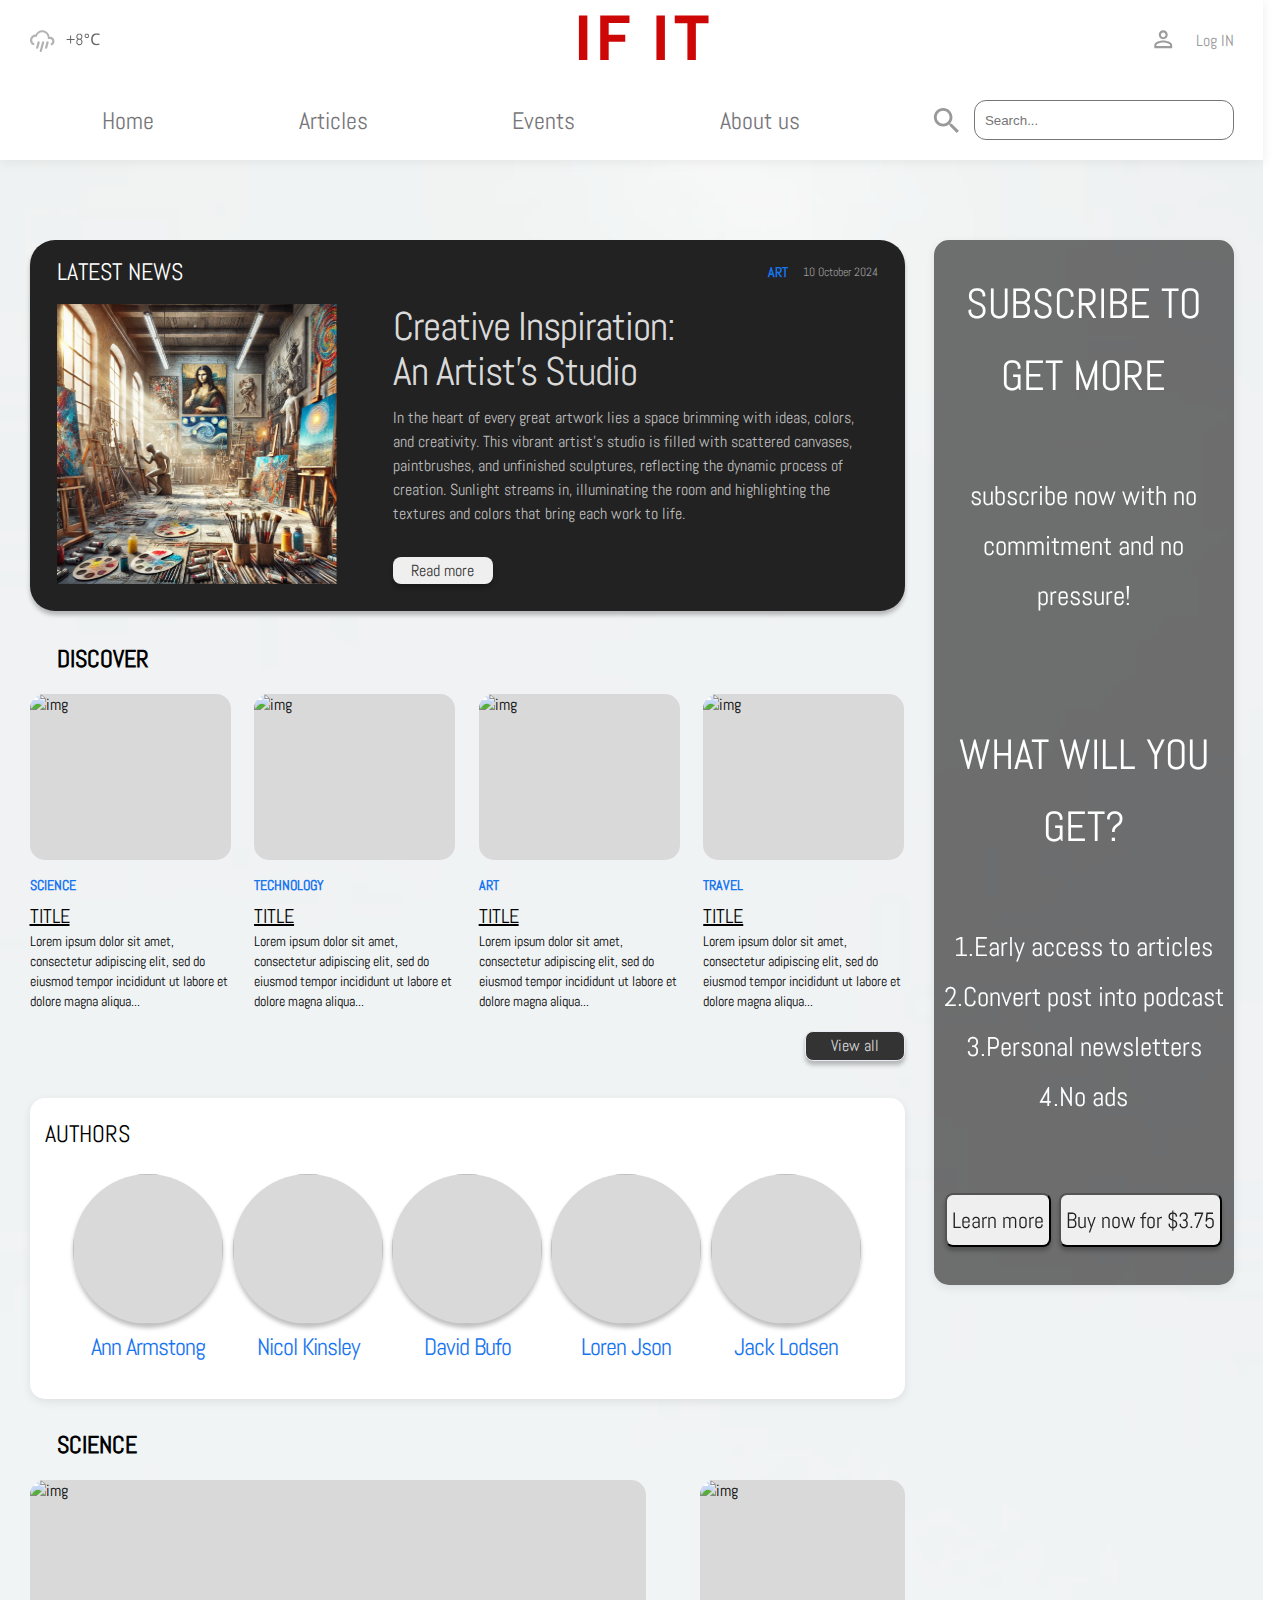
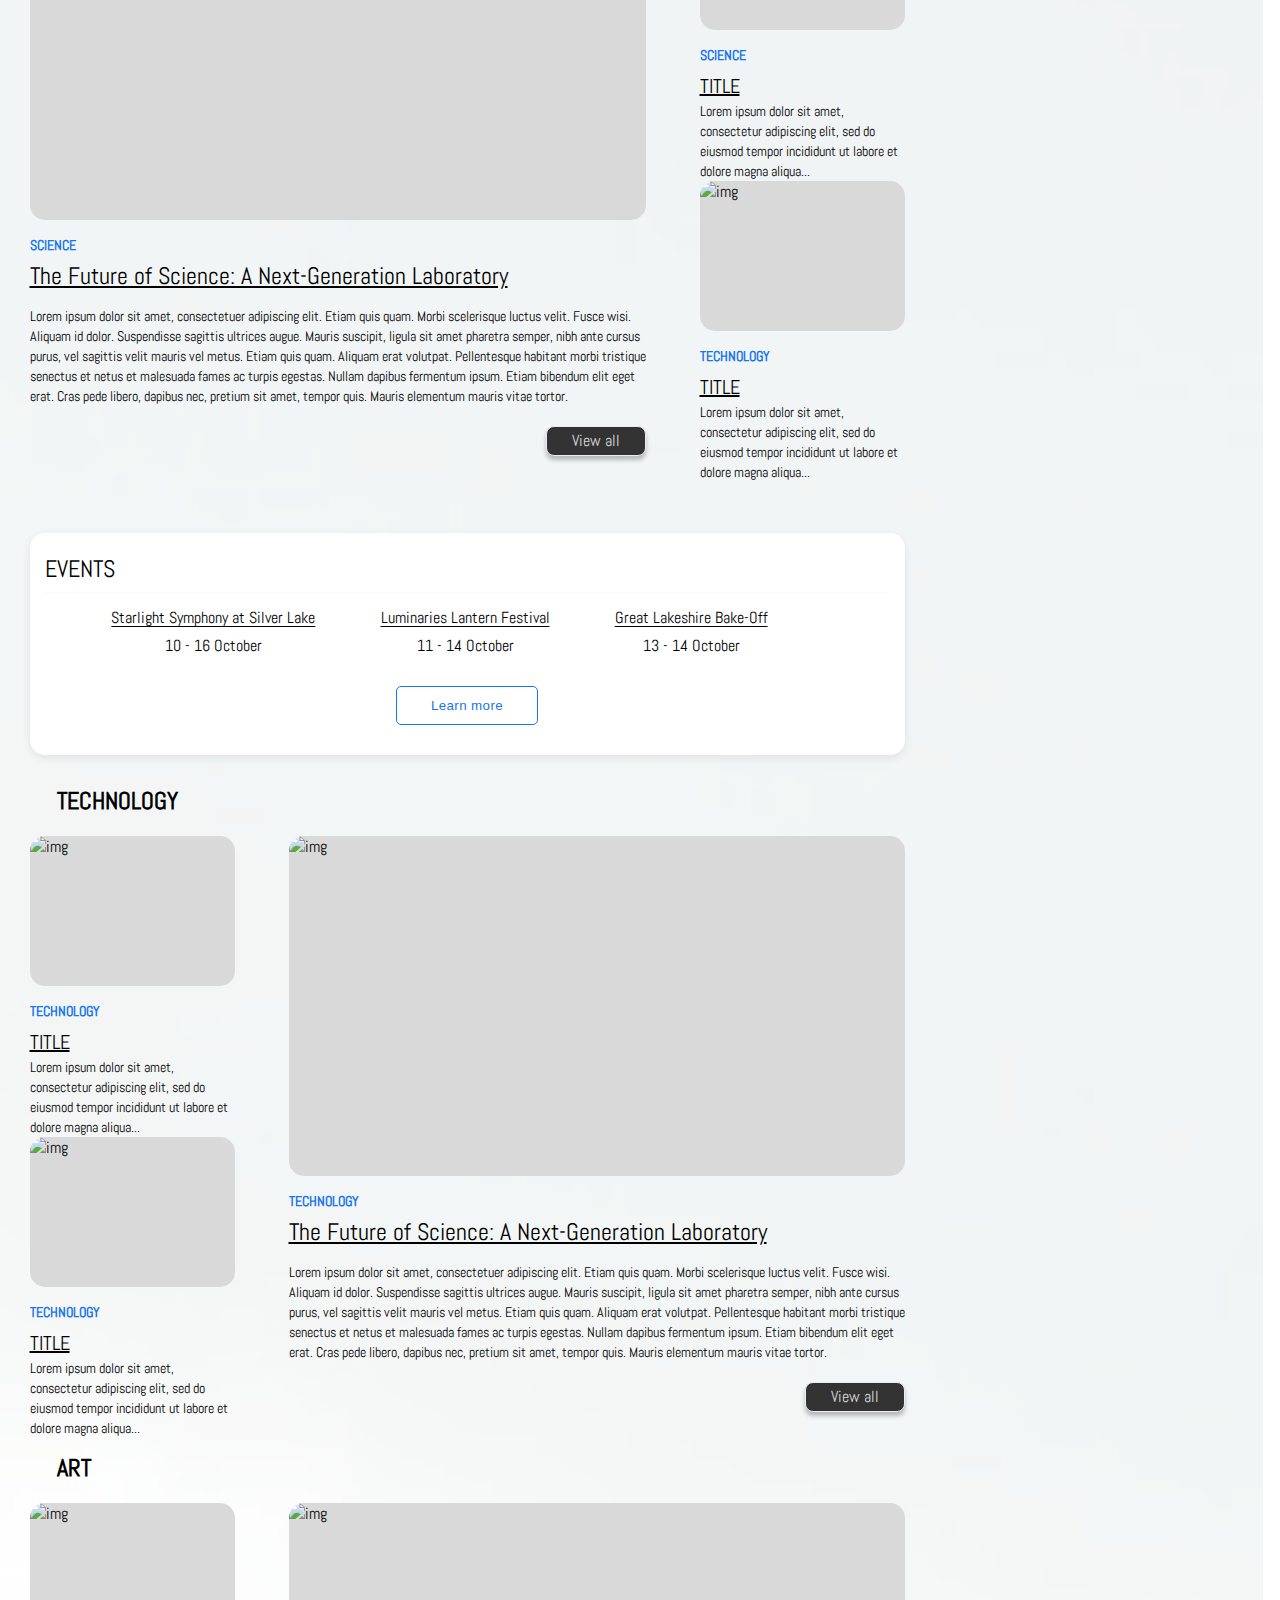
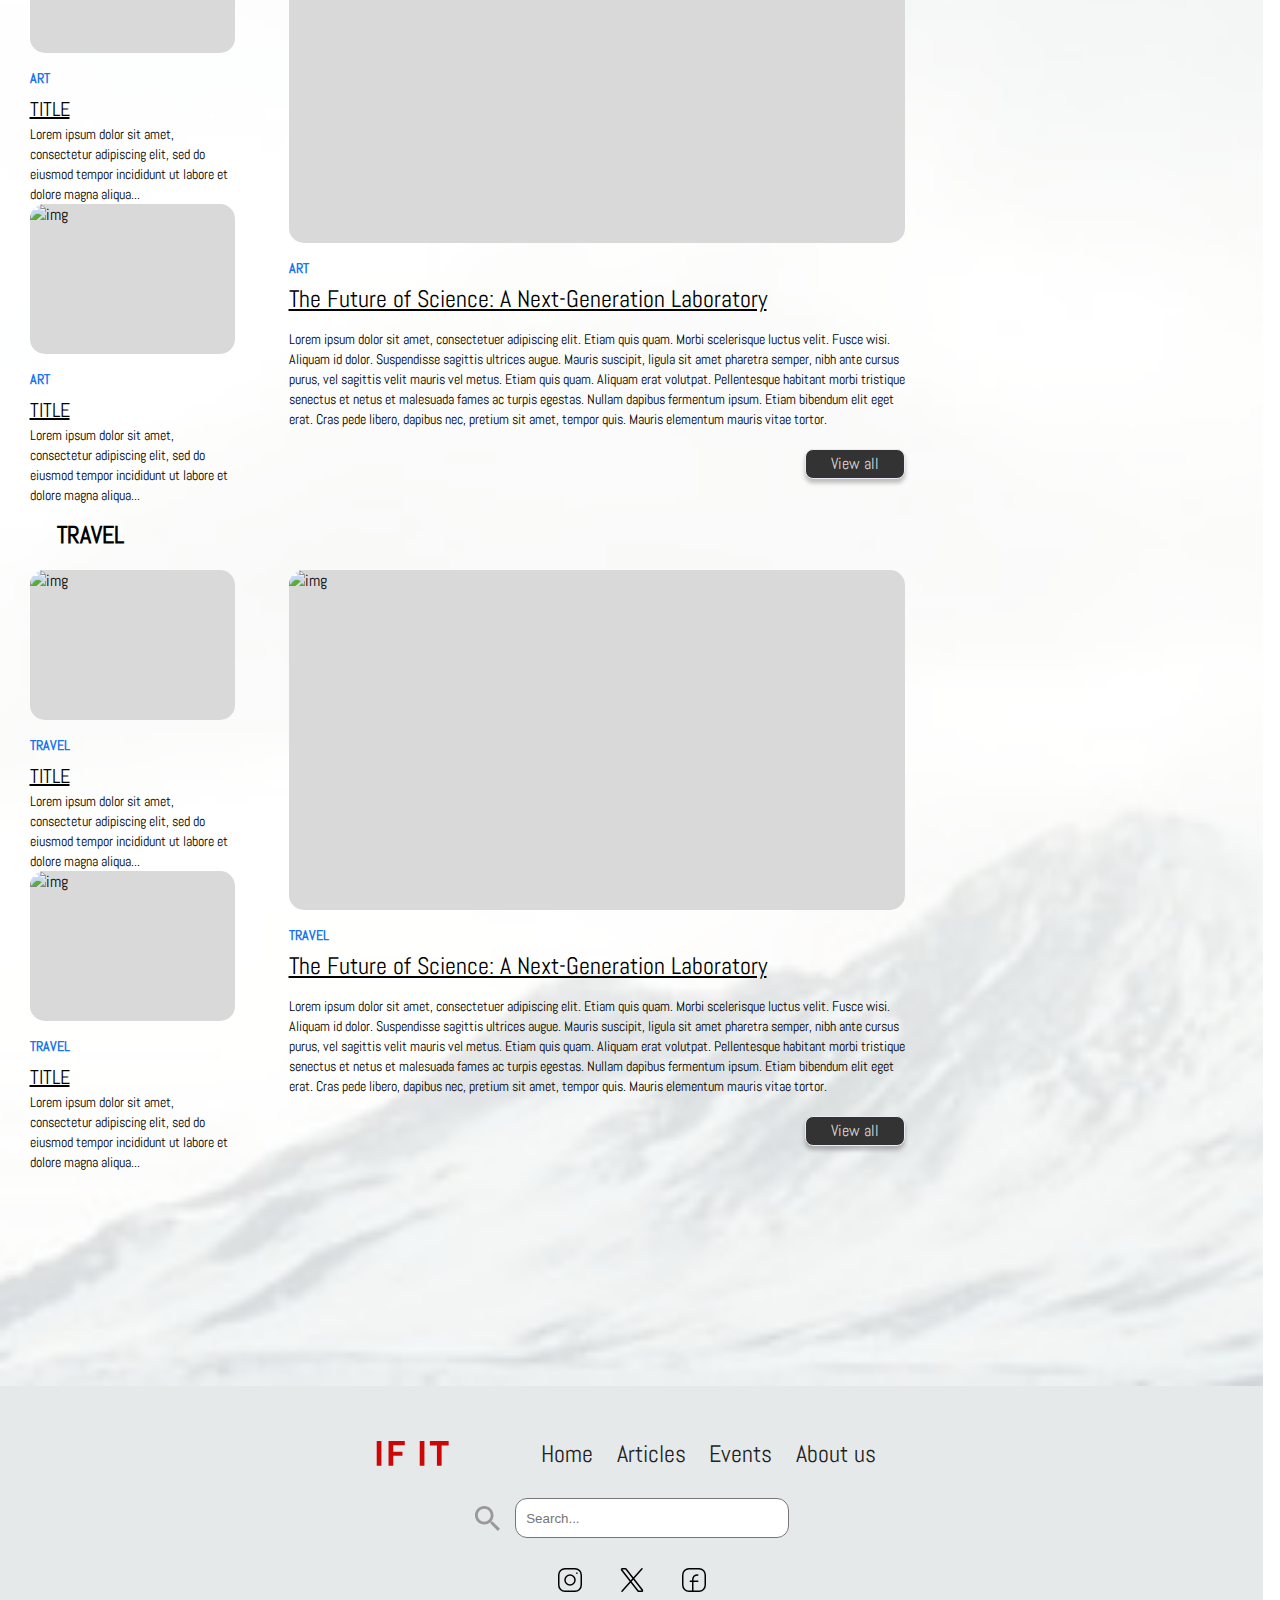
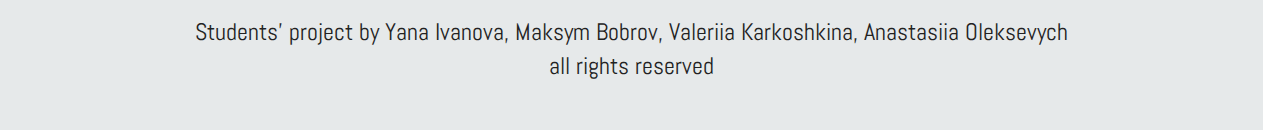
==== commit 3514954a: "new main done" ====
--- a/index.html
+++ b/index.html
@@ -50,7 +50,7 @@
                                 <div class="infoBox">
                                     <p class="titleLatest">LATEST NEWS</p>
                                     <p class="categoryItem">ART</p>
-                                    <p class="dateBlock">10 October 2024</p>
+                                    <p class="dateBlockLast">10 October 2024</p>
                                 </div>
                                 <div class="contentLatestBlock">
                                     <img src="./img/news/image_1.png" alt="img">
@@ -61,6 +61,93 @@
                                     </div>
                                 </div>
                             </div>
+                            <div class="newsBlock">
+                                <h2 class="titleNewsBlock">DISCOVER</h2>
+                                    <div class="newsItemBox">
+                                        <div class="newsItemLine">
+                                            <div class="newsItem">
+                                                <img class="newsImgItem" src="" alt="img">
+                                                <p class="categoryItem"></p>
+                                                <p class="categoryItem">SCIENCE</p>
+                                                <h3 class="titleItem">TITLE</h3>
+                                                <p class="descriptionItem">Lorem ipsum dolor sit amet, consectetur adipiscing elit, sed do eiusmod tempor incididunt ut labore et dolore magna aliqua...</p>
+                                            </div>
+                                            <div class="newsItem">
+                                                <img class="newsImgItem" src="" alt="img">
+                                                <p class="categoryItem">TECHNOLOGY</p>
+                                                <h3 class="titleItem">TITLE</h3>
+                                                <p class="descriptionItem">Lorem ipsum dolor sit amet, consectetur adipiscing elit, sed do eiusmod tempor incididunt ut labore et dolore magna aliqua...</p>
+                                            </div>
+                                            <div class="newsItem">
+                                                <img class="newsImgItem" src="" alt="img">
+                                                <p class="categoryItem">ART</p>
+                                                <h3 class="titleItem">TITLE</h3>
+                                                <p class="descriptionItem">Lorem ipsum dolor sit amet, consectetur adipiscing elit, sed do eiusmod tempor incididunt ut labore et dolore magna aliqua...</p>
+                                            </div>
+                                            <div class="newsItem">
+                                                <img class="newsImgItem" src="" alt="img">
+                                                <p class="categoryItem">TRAVEL</p>
+                                                <h3 class="titleItem">TITLE</h3>
+                                                <p class="descriptionItem">Lorem ipsum dolor sit amet, consectetur adipiscing elit, sed do eiusmod tempor incididunt ut labore et dolore magna aliqua...</p>
+                                            </div>
+                                        </div>
+                                <button class="buttonViewAll">View all</button>
+                                </div>
+                            </div>
+                            <section class="eventBox">
+                                <h5 class="titleWidget">AUTHORS</h5>
+                                <aside class="authorItemContainer">
+                                    <a class="eventItem">
+                                        <img class="authorImg" src="" alt="">
+                                        <span class="authorName">Ann Armstong</span>
+                                    </a>
+                                    <a class="eventItem">
+                                        <img class="authorImg" src="" alt="">
+                                        <span class="authorName">Nicol  Kinsley</span>
+                                    </a>
+                                    <a class="eventItem">
+                                        <img class="authorImg" src="" alt="">
+                                        <span class="authorName">David Bufo</span>
+                                    </a>
+                                    <a class="eventItem">
+                                        <img class="authorImg" src="" alt="">
+                                        <span class="authorName">Loren Json</span>
+                                    </a>
+                                    <a class="eventItem">
+                                        <img class="authorImg" src="" alt="">
+                                        <span class="authorName">Jack Lodsen</span>
+                                    </a>
+                                </aside>
+                            </section>
+                                <h2 class="titleNewsBlock">SCIENCE</h2>
+                                <div class="bigContentBox">
+                                    <div class="newsItemBox bigBox">
+                                            <div class="newsItem">
+                                                <img class="newsImgItem" src="" alt="img">
+                                                <p class="categoryItem">SCIENCE</p>
+                                                <h3 class="titleItem">The Future of Science: A Next-Generation Laboratory</h3>
+                                                <p class="descriptionItem">Lorem ipsum dolor sit amet, consectetuer adipiscing elit. Etiam quis quam. Morbi scelerisque luctus velit. Fusce wisi. Aliquam id dolor. Suspendisse sagittis ultrices augue. Mauris suscipit, ligula sit amet pharetra semper, nibh ante cursus purus, vel sagittis velit mauris vel metus. Etiam quis quam. Aliquam erat volutpat. Pellentesque habitant morbi tristique senectus et netus et malesuada fames ac turpis egestas. Nullam dapibus fermentum ipsum. Etiam bibendum elit eget erat. Cras pede libero, dapibus nec, pretium sit amet, tempor quis. Mauris elementum mauris vitae tortor.</p>
+                                                <button class="buttonViewAll">View all</button>
+                                            </div>
+                                    </div>
+                                    <div class="newsItemBox bigBoxMini">
+                                        <div class="newsItemLine">
+                                            <div class="newsItem">
+                                                <img class="newsImgItem" src="" alt="img">
+                                                <p class="categoryItem"></p>
+                                                <p class="categoryItem">SCIENCE</p>
+                                                <h3 class="titleItem">TITLE</h3>
+                                                <p class="descriptionItem">Lorem ipsum dolor sit amet, consectetur adipiscing elit, sed do eiusmod tempor incididunt ut labore et dolore magna aliqua...</p>
+                                            </div>
+                                            <div class="newsItem">
+                                                <img class="newsImgItem" src="" alt="img">
+                                                <p class="categoryItem">TECHNOLOGY</p>
+                                                <h3 class="titleItem">TITLE</h3>
+                                                <p class="descriptionItem">Lorem ipsum dolor sit amet, consectetur adipiscing elit, sed do eiusmod tempor incididunt ut labore et dolore magna aliqua...</p>
+                                            </div>
+                                        </div>
+                                    </div>
+                                </div>
                             <section class="eventBox">
                                 <h5 class="titleWidget">EVENTS</h5>
                                 <hr>
@@ -80,127 +167,112 @@
                                 </aside>
                                 <button class="learnMoreButton">Learn more</button>
                             </section>
-                            <section class="eventBox">
-                                <h5 class="titleWidget">AUTHORS</h5>
-                                <aside class="authorItemContainer">
-                                    <a class="eventItem">
-                                        <img class="authorImg" src="" alt="">
-                                        <span class="authorName">Ann Armstong</span>
-                                    </a>
-                                    <a class="eventItem">
-                                        <img class="authorImg" src="" alt="">
-                                        <span class="authorName">Nicol  Kinsley</span>
-                                    </a>
-                                    <a class="eventItem">
-                                        <img class="authorImg" src="" alt="">
-                                        <span class="authorName">David Bufo</span>
-                                    </a>
-                                    <a class="eventItem">
-                                        <img class="authorImg" src="" alt="">
-                                        <span class="authorName">Loren Json</span>
-                                    </a>
-                                    <a class="eventItem">
-                                        <img class="authorImg" src="" alt="">
-                                        <span class="authorName">Jack Lodsen</span>
-                                    </a>
-                                </aside>
-                            </section>
-                            <div class="newsBlock">
-                                <h2 class="titleNewsBlock">DISCOVER</h2>
-                                    <div class="newsItemBox">
-                                        <div class="newsItemLine">
-                                            <div class="newsItem">
-                                                <img class="newsImgItem" src="" alt="img">
-                                                <p class="categoryItem"></p>
-                                                <h3 class="titleItem">TITLE</h3>
-                                                <p class="descriptionItem">Lorem ipsum dolor sit amet, consectetur adipiscing elit, sed do eiusmod tempor incididunt ut labore et dolore magna aliqua...</p>
-                                            </div>
-                                            <div class="newsItem">
-                                                <img class="newsImgItem" src="" alt="img">
+                            <h2 class="titleNewsBlock">TECHNOLOGY</h2>
+                                <div class="bigContentBox">
+                                    <div class="newsItemBox bigBoxMini">
+                                        <div class="newsItemLine">
+                                            <div class="newsItem">
+                                                <img class="newsImgItem" src="" alt="img">
+                                                <p class="categoryItem"></p>
                                                 <p class="categoryItem">TECHNOLOGY</p>
                                                 <h3 class="titleItem">TITLE</h3>
                                                 <p class="descriptionItem">Lorem ipsum dolor sit amet, consectetur adipiscing elit, sed do eiusmod tempor incididunt ut labore et dolore magna aliqua...</p>
                                             </div>
                                             <div class="newsItem">
                                                 <img class="newsImgItem" src="" alt="img">
+                                                <p class="categoryItem">TECHNOLOGY</p>
+                                                <h3 class="titleItem">TITLE</h3>
+                                                <p class="descriptionItem">Lorem ipsum dolor sit amet, consectetur adipiscing elit, sed do eiusmod tempor incididunt ut labore et dolore magna aliqua...</p>
+                                            </div>
+                                        </div>
+                                    </div>
+                                    <div class="newsItemBox bigBox">
+                                        <div class="newsItem">
+                                            <img class="newsImgItem" src="" alt="img">
+                                            <p class="categoryItem">TECHNOLOGY</p>
+                                            <h3 class="titleItem">The Future of Science: A Next-Generation Laboratory</h3>
+                                            <p class="descriptionItem">Lorem ipsum dolor sit amet, consectetuer adipiscing elit. Etiam quis quam. Morbi scelerisque luctus velit. Fusce wisi. Aliquam id dolor. Suspendisse sagittis ultrices augue. Mauris suscipit, ligula sit amet pharetra semper, nibh ante cursus purus, vel sagittis velit mauris vel metus. Etiam quis quam. Aliquam erat volutpat. Pellentesque habitant morbi tristique senectus et netus et malesuada fames ac turpis egestas. Nullam dapibus fermentum ipsum. Etiam bibendum elit eget erat. Cras pede libero, dapibus nec, pretium sit amet, tempor quis. Mauris elementum mauris vitae tortor.</p>
+                                            <button class="buttonViewAll">View all</button>
+                                        </div>
+                                </div>
+                                </div>
+                                <h2 class="titleNewsBlock">ART</h2>
+                                <div class="bigContentBox">
+                                    <div class="newsItemBox bigBoxMini">
+                                        <div class="newsItemLine">
+                                            <div class="newsItem">
+                                                <img class="newsImgItem" src="" alt="img">
+                                                <p class="categoryItem"></p>
                                                 <p class="categoryItem">ART</p>
                                                 <h3 class="titleItem">TITLE</h3>
                                                 <p class="descriptionItem">Lorem ipsum dolor sit amet, consectetur adipiscing elit, sed do eiusmod tempor incididunt ut labore et dolore magna aliqua...</p>
                                             </div>
                                             <div class="newsItem">
                                                 <img class="newsImgItem" src="" alt="img">
+                                                <p class="categoryItem">ART</p>
+                                                <h3 class="titleItem">TITLE</h3>
+                                                <p class="descriptionItem">Lorem ipsum dolor sit amet, consectetur adipiscing elit, sed do eiusmod tempor incididunt ut labore et dolore magna aliqua...</p>
+                                            </div>
+                                        </div>
+                                    </div>
+                                    <div class="newsItemBox bigBox">
+                                        <div class="newsItem">
+                                            <img class="newsImgItem" src="" alt="img">
+                                            <p class="categoryItem">ART</p>
+                                            <h3 class="titleItem">The Future of Science: A Next-Generation Laboratory</h3>
+                                            <p class="descriptionItem">Lorem ipsum dolor sit amet, consectetuer adipiscing elit. Etiam quis quam. Morbi scelerisque luctus velit. Fusce wisi. Aliquam id dolor. Suspendisse sagittis ultrices augue. Mauris suscipit, ligula sit amet pharetra semper, nibh ante cursus purus, vel sagittis velit mauris vel metus. Etiam quis quam. Aliquam erat volutpat. Pellentesque habitant morbi tristique senectus et netus et malesuada fames ac turpis egestas. Nullam dapibus fermentum ipsum. Etiam bibendum elit eget erat. Cras pede libero, dapibus nec, pretium sit amet, tempor quis. Mauris elementum mauris vitae tortor.</p>
+                                            <button class="buttonViewAll">View all</button>
+                                        </div>
+                                    </div>
+                                </div>
+                                <h2 class="titleNewsBlock">TRAVEL</h2>
+                                <div class="bigContentBox">
+                                    <div class="newsItemBox bigBoxMini">
+                                        <div class="newsItemLine">
+                                            <div class="newsItem">
+                                                <img class="newsImgItem" src="" alt="img">
+                                                <p class="categoryItem"></p>
                                                 <p class="categoryItem">TRAVEL</p>
                                                 <h3 class="titleItem">TITLE</h3>
                                                 <p class="descriptionItem">Lorem ipsum dolor sit amet, consectetur adipiscing elit, sed do eiusmod tempor incididunt ut labore et dolore magna aliqua...</p>
                                             </div>
-                                        </div>
-                                <button class="buttonViewAll">View all</button>
-                                </div>
-                            </div>
-                            <div class="newsBlock">
-                                <h2 class="titleNewsBlock">SCIENCE</h2>
-                                    <div class="newsItemBox">
-                                        <div class="newsItemLine">
-                                            <div class="newsItem">
-                                                <img class="newsImgItem" src="" alt="img">
-                                                <p class="categoryItem">SCIENCE</p>
-                                                <h3 class="titleItem">TITLE</h3>
-                                                <p class="descriptionItem">Lorem ipsum dolor sit amet, consectetur adipiscing elit, sed do eiusmod tempor incididunt ut labore et dolore magna aliqua...</p>
-                                            </div>
-                                            <div class="newsItem">
-                                                <img class="newsImgItem" src="" alt="img">
-                                                <p class="categoryItem">SCIENCE</p>
-                                                <h3 class="titleItem">TITLE</h3>
-                                                <p class="descriptionItem">Lorem ipsum dolor sit amet, consectetur adipiscing elit, sed do eiusmod tempor incididunt ut labore et dolore magna aliqua...</p>
-                                            </div>
-                                            <div class="newsItem">
-                                                <img class="newsImgItem" src="" alt="img">
-                                                <p class="categoryItem">SCIENCE</p>
-                                                <h3 class="titleItem">TITLE</h3>
-                                                <p class="descriptionItem">Lorem ipsum dolor sit amet, consectetur adipiscing elit, sed do eiusmod tempor incididunt ut labore et dolore magna aliqua...</p>
-                                            </div>
-                                            <div class="newsItem">
-                                                <img class="newsImgItem" src="" alt="img">
-                                                <p class="categoryItem">SCIENCE</p>
-                                                <h3 class="titleItem">TITLE</h3>
-                                                <p class="descriptionItem">Lorem ipsum dolor sit amet, consectetur adipiscing elit, sed do eiusmod tempor incididunt ut labore et dolore magna aliqua...</p>
-                                            </div>
-                                        </div>
-                                <button class="buttonViewAll">View all</button>
-                                </div>
-                            </div>
-                            
+                                            <div class="newsItem">
+                                                <img class="newsImgItem" src="" alt="img">
+                                                <p class="categoryItem">TRAVEL</p>
+                                                <h3 class="titleItem">TITLE</h3>
+                                                <p class="descriptionItem">Lorem ipsum dolor sit amet, consectetur adipiscing elit, sed do eiusmod tempor incididunt ut labore et dolore magna aliqua...</p>
+                                            </div>
+                                        </div>
+                                    </div>
+                                    <div class="newsItemBox bigBox">
+                                        <div class="newsItem">
+                                            <img class="newsImgItem" src="" alt="img">
+                                            <p class="categoryItem">TRAVEL</p>
+                                            <h3 class="titleItem">The Future of Science: A Next-Generation Laboratory</h3>
+                                            <p class="descriptionItem">Lorem ipsum dolor sit amet, consectetuer adipiscing elit. Etiam quis quam. Morbi scelerisque luctus velit. Fusce wisi. Aliquam id dolor. Suspendisse sagittis ultrices augue. Mauris suscipit, ligula sit amet pharetra semper, nibh ante cursus purus, vel sagittis velit mauris vel metus. Etiam quis quam. Aliquam erat volutpat. Pellentesque habitant morbi tristique senectus et netus et malesuada fames ac turpis egestas. Nullam dapibus fermentum ipsum. Etiam bibendum elit eget erat. Cras pede libero, dapibus nec, pretium sit amet, tempor quis. Mauris elementum mauris vitae tortor.</p>
+                                            <button class="buttonViewAll">View all</button>
+                                        </div>
+                                    </div>
+                                </div>
                         </div>
                         <div class="widgetBox">
                             <section class="widgetBlock">
-                                <h5 class="titleWidget">WEATHER</h5>
-                                <svg class="weatherContainer" width="154" height="49" viewBox="0 0 154 49" fill="none" xmlns="http://www.w3.org/2000/svg">
-                                    <g clip-path="url(#clip0_2_162)">
-                                        <path d="M98.0642 19.4076C98.0642 19.1149 98.1188 18.8395 98.2279 18.5815C98.342 18.3235 98.4934 18.1003 98.6819 17.9117C98.8754 17.7183 99.1011 17.5669 99.3591 17.4578C99.6171 17.3437 99.8924 17.2866 100.185 17.2866C100.478 17.2866 100.753 17.3437 101.011 17.4578C101.269 17.5669 101.492 17.7183 101.681 17.9117C101.874 18.1003 102.026 18.3235 102.135 18.5815C102.249 18.8395 102.306 19.1149 102.306 19.4076C102.306 19.7003 102.249 19.9757 102.135 20.2336C102.026 20.4867 101.874 20.7099 101.681 20.9034C101.492 21.0919 101.269 21.2433 101.011 21.3574C100.753 21.4665 100.478 21.5211 100.185 21.5211C99.8924 21.5211 99.6171 21.4665 99.3591 21.3574C99.1011 21.2433 98.8754 21.0919 98.6819 20.9034C98.4934 20.7099 98.342 20.4867 98.2279 20.2336C98.1188 19.9757 98.0642 19.7003 98.0642 19.4076ZM98.92 19.4076C98.92 19.5812 98.9523 19.7474 99.0168 19.9062C99.0862 20.06 99.178 20.1964 99.2921 20.3155C99.4062 20.4296 99.5402 20.5214 99.694 20.5909C99.8478 20.6553 100.012 20.6876 100.185 20.6876C100.359 20.6876 100.523 20.6553 100.676 20.5909C100.83 20.5214 100.964 20.4296 101.078 20.3155C101.192 20.1964 101.282 20.06 101.346 19.9062C101.416 19.7474 101.45 19.5812 101.45 19.4076C101.45 19.229 101.416 19.0628 101.346 18.909C101.282 18.7552 101.192 18.6212 101.078 18.5071C100.964 18.388 100.83 18.2962 100.676 18.2317C100.523 18.1623 100.359 18.1276 100.185 18.1276C100.012 18.1276 99.8478 18.1623 99.694 18.2317C99.5402 18.2962 99.4062 18.388 99.2921 18.5071C99.178 18.6212 99.0862 18.7552 99.0168 18.909C98.9523 19.0628 98.92 19.229 98.92 19.4076ZM109.513 18.2767C108.933 18.2767 108.41 18.3783 107.943 18.5815C107.475 18.7746 107.079 19.0642 106.754 19.4503C106.429 19.8262 106.18 20.2885 106.007 20.8372C105.834 21.3757 105.748 21.9854 105.748 22.6661C105.748 23.5603 105.885 24.3376 106.159 24.998C106.444 25.6585 106.861 26.1665 107.409 26.5222C107.968 26.8778 108.664 27.0556 109.497 27.0556C109.975 27.0556 110.427 27.015 110.854 26.9337C111.28 26.8524 111.697 26.7508 112.104 26.6288V27.8177C111.697 27.9701 111.275 28.0818 110.838 28.153C110.412 28.2241 109.899 28.2597 109.299 28.2597C108.192 28.2597 107.267 28.031 106.525 27.5738C105.784 27.1166 105.225 26.4663 104.849 25.6229C104.483 24.7796 104.3 23.7889 104.3 22.6509C104.3 21.8279 104.412 21.076 104.635 20.3952C104.869 19.7144 105.204 19.1251 105.641 18.6272C106.088 18.1294 106.637 17.7483 107.287 17.4842C107.938 17.2098 108.684 17.0726 109.528 17.0726C110.087 17.0726 110.625 17.1285 111.143 17.2403C111.662 17.3521 112.124 17.5096 112.53 17.7128L111.982 18.8711C111.646 18.7187 111.27 18.5815 110.854 18.4596C110.447 18.3377 110 18.2767 109.513 18.2767Z" fill="#333333"/>
-                                        <path d="M68.8543 21.2027H73.5011V16.5455H74.8451V21.2027H79.5231V22.5467H74.8451V27.2143H73.5011V22.5467H68.8543V21.2027ZM89.8481 25.8911C89.8481 26.3982 89.7509 26.874 89.5564 27.3185C89.3689 27.763 89.1084 28.152 88.775 28.4854C88.4416 28.8188 88.0526 29.0827 87.6081 29.2772C87.1636 29.4648 86.6878 29.5585 86.1807 29.5585H85.5452C85.0381 29.5585 84.5589 29.4648 84.1074 29.2772C83.6629 29.0827 83.2739 28.8188 82.9405 28.4854C82.6071 28.152 82.3432 27.763 82.1487 27.3185C81.9611 26.874 81.8674 26.3982 81.8674 25.8911V24.6513C81.8674 24.0192 82.0132 23.4427 82.3049 22.9218C82.6036 22.3939 82.9926 21.9633 83.4718 21.6299C82.9926 21.2965 82.6036 20.8658 82.3049 20.3379C82.0132 19.8101 81.8674 19.2301 81.8674 18.598V17.8687C81.8674 17.3616 81.9611 16.8859 82.1487 16.4413C82.3432 15.9968 82.6071 15.6078 82.9405 15.2744C83.2739 14.941 83.6629 14.6806 84.1074 14.493C84.5589 14.2985 85.0381 14.2013 85.5452 14.2013H86.1807C86.6878 14.2013 87.1636 14.2985 87.6081 14.493C88.0526 14.6806 88.4416 14.941 88.775 15.2744C89.1084 15.6078 89.3689 15.9968 89.5564 16.4413C89.7509 16.8859 89.8481 17.3616 89.8481 17.8687V18.598C89.8481 19.2301 89.7023 19.8101 89.4105 20.3379C89.1188 20.8658 88.7333 21.2965 88.2541 21.6299C88.7333 21.9633 89.1188 22.3939 89.4105 22.9218C89.7023 23.4427 89.8481 24.0192 89.8481 24.6513V25.8911ZM88.5041 17.8687C88.5041 17.5353 88.4416 17.2262 88.3166 16.9414C88.1915 16.6497 88.0214 16.3962 87.806 16.1809C87.5907 15.9655 87.3372 15.7954 87.0455 15.6703C86.7607 15.5453 86.4516 15.4828 86.1182 15.4828H85.6077C85.2743 15.4828 84.9617 15.5453 84.67 15.6703C84.3852 15.7954 84.1317 15.9655 83.9094 16.1809C83.6941 16.3962 83.5239 16.6497 83.3989 16.9414C83.2739 17.2262 83.2114 17.5353 83.2114 17.8687V18.598C83.2114 18.9314 83.2739 19.244 83.3989 19.5357C83.5239 19.8205 83.6941 20.0705 83.9094 20.2858C84.1317 20.5012 84.3852 20.6713 84.67 20.7964C84.9617 20.9214 85.2743 20.9839 85.6077 20.9839H86.1182C86.4516 20.9839 86.7607 20.9214 87.0455 20.7964C87.3372 20.6713 87.5907 20.5012 87.806 20.2858C88.0214 20.0705 88.1915 19.8205 88.3166 19.5357C88.4416 19.244 88.5041 18.9314 88.5041 18.598V17.8687ZM88.5041 24.6513C88.5041 24.3179 88.4416 24.0088 88.3166 23.724C88.1915 23.4323 88.0214 23.1788 87.806 22.9635C87.5907 22.7481 87.3372 22.578 87.0455 22.4529C86.7607 22.3279 86.4516 22.2654 86.1182 22.2654H85.6077C85.2743 22.2654 84.9617 22.3279 84.67 22.4529C84.3852 22.578 84.1317 22.7481 83.9094 22.9635C83.6941 23.1788 83.5239 23.4323 83.3989 23.724C83.2739 24.0088 83.2114 24.3179 83.2114 24.6513V25.8911C83.2114 26.2245 83.2739 26.5371 83.3989 26.8288C83.5239 27.1136 83.6941 27.3671 83.9094 27.5894C84.1317 27.8047 84.3852 27.9749 84.67 28.0999C84.9617 28.2249 85.2743 28.2874 85.6077 28.2874H86.1182C86.4516 28.2874 86.7607 28.2249 87.0455 28.0999C87.3372 27.9749 87.5907 27.8047 87.806 27.5894C88.0214 27.3671 88.1915 27.1136 88.3166 26.8288C88.4416 26.5371 88.5041 26.2245 88.5041 25.8911V24.6513Z" fill="#333333"/>
-                                        <path fill-rule="evenodd" clip-rule="evenodd" d="M55.553 16.749V14.8261C55.553 9.51632 51.2483 5.21239 45.9395 5.21239C41.131 5.21239 37.1893 8.71161 36.4394 13.2686C35.8045 13.038 35.112 12.9034 34.4021 12.9034C31.2152 12.9034 28.6326 15.486 28.6326 18.6715C28.6326 20.8059 29.7872 22.6711 31.5173 23.671V23.6517C32.4783 24.1901 32.7471 25.4014 32.229 26.2859C31.69 27.1899 30.5563 27.5168 29.5937 26.978V26.9976C26.7105 25.3439 24.7869 22.2287 24.7869 18.6715C24.7869 13.3622 29.0915 9.05769 34.4021 9.05769C36.3242 4.53937 40.7472 1.36679 45.9395 1.36679C52.534 1.36679 57.9373 6.48097 58.4378 12.9613L59.3987 12.9034C63.646 12.9034 67.0904 16.347 67.0904 20.5946C67.0904 23.4789 65.552 25.9208 63.2445 27.2473C62.2834 27.7666 61.1482 27.4587 60.6109 26.5362C60.0912 25.613 60.3599 24.44 61.3209 23.9016V23.9211C62.4754 23.2671 63.2445 22.0175 63.2445 20.5946C63.2445 18.4704 61.5223 16.749 59.3987 16.749H55.553ZM55.553 20.5946C56.5716 20.8634 57.1873 21.9213 56.9186 22.9402L54.4192 32.2276C54.1491 33.2658 53.092 33.8616 52.0719 33.5926C51.0341 33.3235 50.4376 32.266 50.7462 31.2467L53.2071 21.9595C53.4759 20.9213 54.5345 20.3251 55.553 20.5946ZM47.8615 20.5946C48.8801 20.8634 49.4957 21.9213 49.2272 22.9402L45.247 37.8032C44.9767 38.861 43.9198 39.438 42.882 39.1686C41.8618 38.861 41.2461 37.8419 41.5163 36.8037L45.5157 21.9595C45.7843 20.9213 46.8429 20.3251 47.8615 20.5946ZM40.17 20.5946C41.1885 20.8634 41.8042 21.9213 41.5355 22.9402L39.0362 32.2276C38.766 33.2658 37.709 33.8616 36.6903 33.5926C35.6509 33.3235 35.0545 32.266 35.3631 31.2467L37.8242 21.9595C38.0927 20.9213 39.1513 20.3251 40.17 20.5946Z" fill="#B3B3B3"/>
-                                        <path fill-rule="evenodd" clip-rule="evenodd" d="M55.553 16.749V14.8261C55.553 9.51632 51.2483 5.21239 45.9395 5.21239C41.131 5.21239 37.1893 8.71161 36.4394 13.2686C35.8045 13.038 35.112 12.9034 34.4021 12.9034C31.2152 12.9034 28.6326 15.486 28.6326 18.6715C28.6326 20.8059 29.7872 22.6711 31.5173 23.671V23.6517C32.4783 24.1901 32.7471 25.4014 32.229 26.2859C31.69 27.1899 30.5563 27.5168 29.5937 26.978V26.9976C26.7105 25.3439 24.7869 22.2287 24.7869 18.6715C24.7869 13.3622 29.0915 9.05769 34.4021 9.05769C36.3242 4.53937 40.7472 1.36679 45.9395 1.36679C52.534 1.36679 57.9373 6.48097 58.4378 12.9613L59.3987 12.9034C63.646 12.9034 67.0904 16.347 67.0904 20.5946C67.0904 23.4789 65.552 25.9208 63.2445 27.2473C62.2834 27.7666 61.1482 27.4587 60.6109 26.5362C60.0912 25.613 60.3599 24.44 61.3209 23.9016V23.9211C62.4754 23.2671 63.2445 22.0175 63.2445 20.5946C63.2445 18.4704 61.5223 16.749 59.3987 16.749H55.553ZM55.553 20.5946C56.5716 20.8634 57.1873 21.9213 56.9186 22.9402L54.4192 32.2276C54.1491 33.2658 53.092 33.8616 52.0719 33.5926C51.0341 33.3235 50.4376 32.266 50.7462 31.2467L53.2071 21.9595C53.4759 20.9213 54.5345 20.3251 55.553 20.5946ZM47.8615 20.5946C48.8801 20.8634 49.4957 21.9213 49.2272 22.9402L45.247 37.8032C44.9767 38.861 43.9198 39.438 42.882 39.1686C41.8618 38.861 41.2461 37.8419 41.5163 36.8037L45.5157 21.9595C45.7843 20.9213 46.8429 20.3251 47.8615 20.5946ZM40.17 20.5946C41.1885 20.8634 41.8042 21.9213 41.5355 22.9402L39.0362 32.2276C38.766 33.2658 37.709 33.8616 36.6903 33.5926C35.6509 33.3235 35.0545 32.266 35.3631 31.2467L37.8242 21.9595C38.0927 20.9213 39.1513 20.3251 40.17 20.5946Z" fill="#1875F0"/>
-                                    </g>
-                                    <defs>
-                                        <clipPath id="clip0_2_162">
-                                            <rect width="105" height="41" fill="white" transform="translate(23)"/>
-                                        </clipPath>
-                                    </defs>
-                                </svg>    
+                                <h1 class="subscribeTitle">SUBSCRIBE TO GET MORE</h1>
+                                <span class="subscribeText">subscribe now with no commitment and no pressure!</span>
+                                <h1 class="subscribeTitle">WHAT WILL YOU GET?</h1>
+                                <span class="subscribeText">
+                                    1.Early access to articles<br />
+                                    2.Convert post into podcast<br />
+                                    3.Personal newsletters<br />
+                                    4.No ads
+                                </span>
+                                <div class="buttonBox">
+                                    <button class="subscribeButton">Learn more</button>
+                                    <button class="subscribeButton">Buy now for $3.75</button>
+                                </div>
                             </section>
-                            
                         </div>
                     </div>
-                    <article class="subscribeContainer">
-                        <div class="subscribeWrapper">
-                            <h1>SUBSCRIBE TO GET MORE</h1>
-                            <span>Stay Informed, Decide Later –<br/>subscribe now with no commitment and no pressure!</span>
-                            <div class="buttonBox">
-                                <button class="subscribeButton">Learn more</button>
-                                <button class="subscribeButton">Buy now for $3.75</button>
-                            </div>
-                        </div>
-                    </article>
                 </main>
             <footer>
                 <menu class="footerMenu">
--- a/styles/styles.css
+++ b/styles/styles.css
@@ -170,23 +170,70 @@
 /* widget styles */
 
 .widgetBox{
-    width: 266px;
+    width: 300px;
     min-height: 100px;
     flex-direction: column;
 }
 
 .widgetBlock{
-    flex-direction: column;
-    align-items: center;
-    width: 245px;
-    min-height: 186px;
+    position: sticky;
+    top: 30px;
+    flex-direction: column;
+    justify-content: space-between;
+    align-items: center;
+    width: 100%;
+    height: 1044.54px;
     font-size: 14px;
-    border-radius: 10px;
-    opacity: 0px;
-    background-color: #ffffff;
+    background: #333333B2;
     margin-bottom: 32px;
-    padding: 0 15px 30px 15px;
     box-shadow: 0px 3px 10px 0px #00000014;
+    border-radius: 15px;
+}
+
+/* subscribe block design */
+
+.subscribeTitle{
+    text-align: center;
+    font-family: Abel;
+    font-size: 42px;
+    font-weight: 400;
+    line-height: 72px;
+    color: #FFFFFF;
+}
+
+.subscribeText{
+    flex-direction: column;
+    font-family: Abel;
+    font-size: 27px;
+    font-weight: 400;
+    line-height: 50px;
+    text-align: center;
+    color: #FFFFFF;
+    margin: 0 0 40px 0;
+    font-family: Abel;
+    text-underline-position: from-font;
+    text-decoration-skip-ink: none;
+}
+
+.buttonBox{
+    width: 95%;
+    flex-direction: row;
+    justify-content: space-around;
+    margin: 0 0 38px 0;
+}
+
+.subscribeButton{
+    padding: 0 5px 0 5px;
+    min-width: 100px;
+    height: 54px;
+    border-radius: 8px;
+    font-family: Abel;
+    font-size: 22px;
+    font-weight: 400;
+    text-underline-position: from-font;
+    text-decoration-skip-ink: none;
+    color: #222222;
+    box-shadow: 0px 4px 4px 0px #00000040;
 }
 
 .titleWidget{
@@ -225,7 +272,7 @@
     min-height: 100px;
     flex-direction: column;
     background: #ffffff;
-    margin: 37px 0 0 0;
+    margin: 37px 0 30px 0;
     box-shadow: 0px 3px 10px 0px #00000014;
     border-radius: 15px;
 }
@@ -268,7 +315,7 @@
     justify-content: space-between;
     text-decoration: none;
     width: 90%;
-    margin: 0 0 30px 0;
+    margin: 25px 0 30px 0;
 }
 
 .authorName{
@@ -296,6 +343,47 @@
     flex-direction: column;
     min-height: 100px;
     width: 875px;
+    padding: 0 0 200px 0;
+}
+
+.bigContentBox{
+    width: 100%;
+    margin: 0 0 40px 0;
+    justify-content: space-between !important;
+}
+
+.bigBox{
+    width: 616px !important;
+}
+
+.bigBox > div{
+    width: 100% !important;    
+}
+
+.bigBox > div > img{
+    height: 340px !important
+}
+
+.bigBox > div > .titleItem{
+    font-size: 24px !important;
+    margin: 10px 0 20px 0;
+}
+
+.bigBoxMini{
+    width: 205px !important;
+}
+
+.bigBoxMini > div{
+    flex-direction: column !important;
+    min-height: 100%;
+}
+
+.bigBoxMini > div > div{
+    width: 100% !important;
+}
+
+.bigBoxMini > div > div > img{
+    height: 150px !important;
 }
 
 .latestNewsBlock{
@@ -460,65 +548,6 @@
     box-shadow: 0px 4px 4px 0px #00000040;
 }
 
-/* subscribe block design */
-
-.subscribeContainer{
-    flex-direction: column;
-    align-items: center;
-    margin: 15px 0 0 0;
-    width: 100%;
-    height: 398px;
-    background: #222222;
-}
-
-.subscribeWrapper{
-    flex-direction: column;
-    align-items: center;
-    width: 1204px;
-}
-
-.subscribeWrapper > h1{
-    margin: 52px 0 0 0;
-    font-family: Abel;
-    font-size: 48px;
-    font-weight: 400;
-    line-height: 72px;
-    color: #FFFFFF;
-
-}
-
-.subscribeWrapper > span{
-    font-family: Abel;
-    font-size: 32px;
-    font-weight: 100;
-    line-height: 50px;
-    text-align: center;
-    color: #FFFFFF;
-    margin: 0 0 40px 0;
-}
-
-.buttonBox{
-    width: 100%;
-    flex-direction: row;
-    justify-content: space-around;
-}
-
-.subscribeButton{
-    padding: 0;
-    width: 280px;
-    height: 63px;
-    border-radius: 8px;
-    opacity: 0px;
-    font-family: Abel;
-    font-size: 24px;
-    font-weight: 400;
-    line-height: 36px;
-    text-underline-position: from-font;
-    text-decoration-skip-ink: none;
-    color: #222222;
-    box-shadow: 0px 4px 4px 0px #00000040;
-}
-
 footer{
     display: flex;
     flex-direction: column;
@@ -774,6 +803,15 @@
     margin: 15px 25px 15px 25px;
 }
 
+.dateBlockLast{
+    font-size: 12px;
+    font-weight: 500;
+    line-height: 18px;
+    text-underline-position: from-font;
+    text-decoration-skip-ink: none;
+    color: #999999;
+}
+
 .dateBlock > tr {
     display: flex;
     width: 100%;
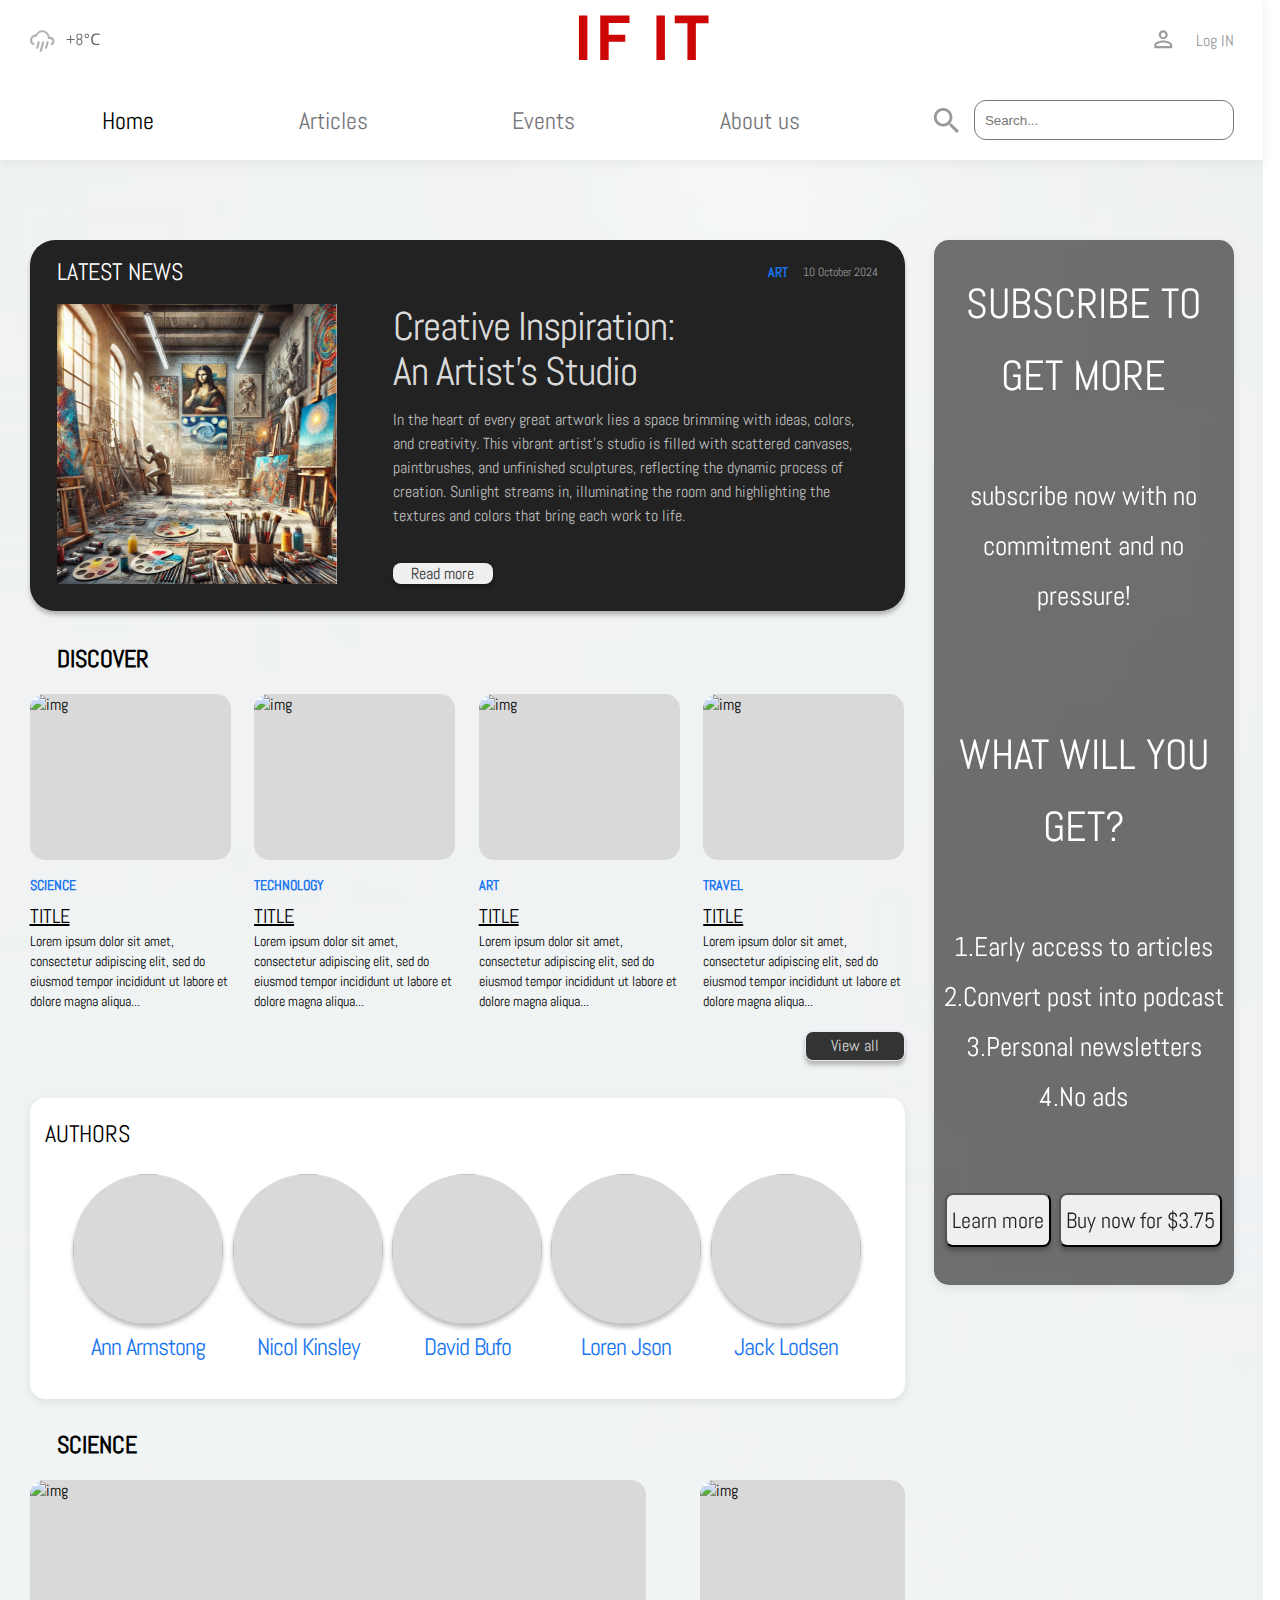
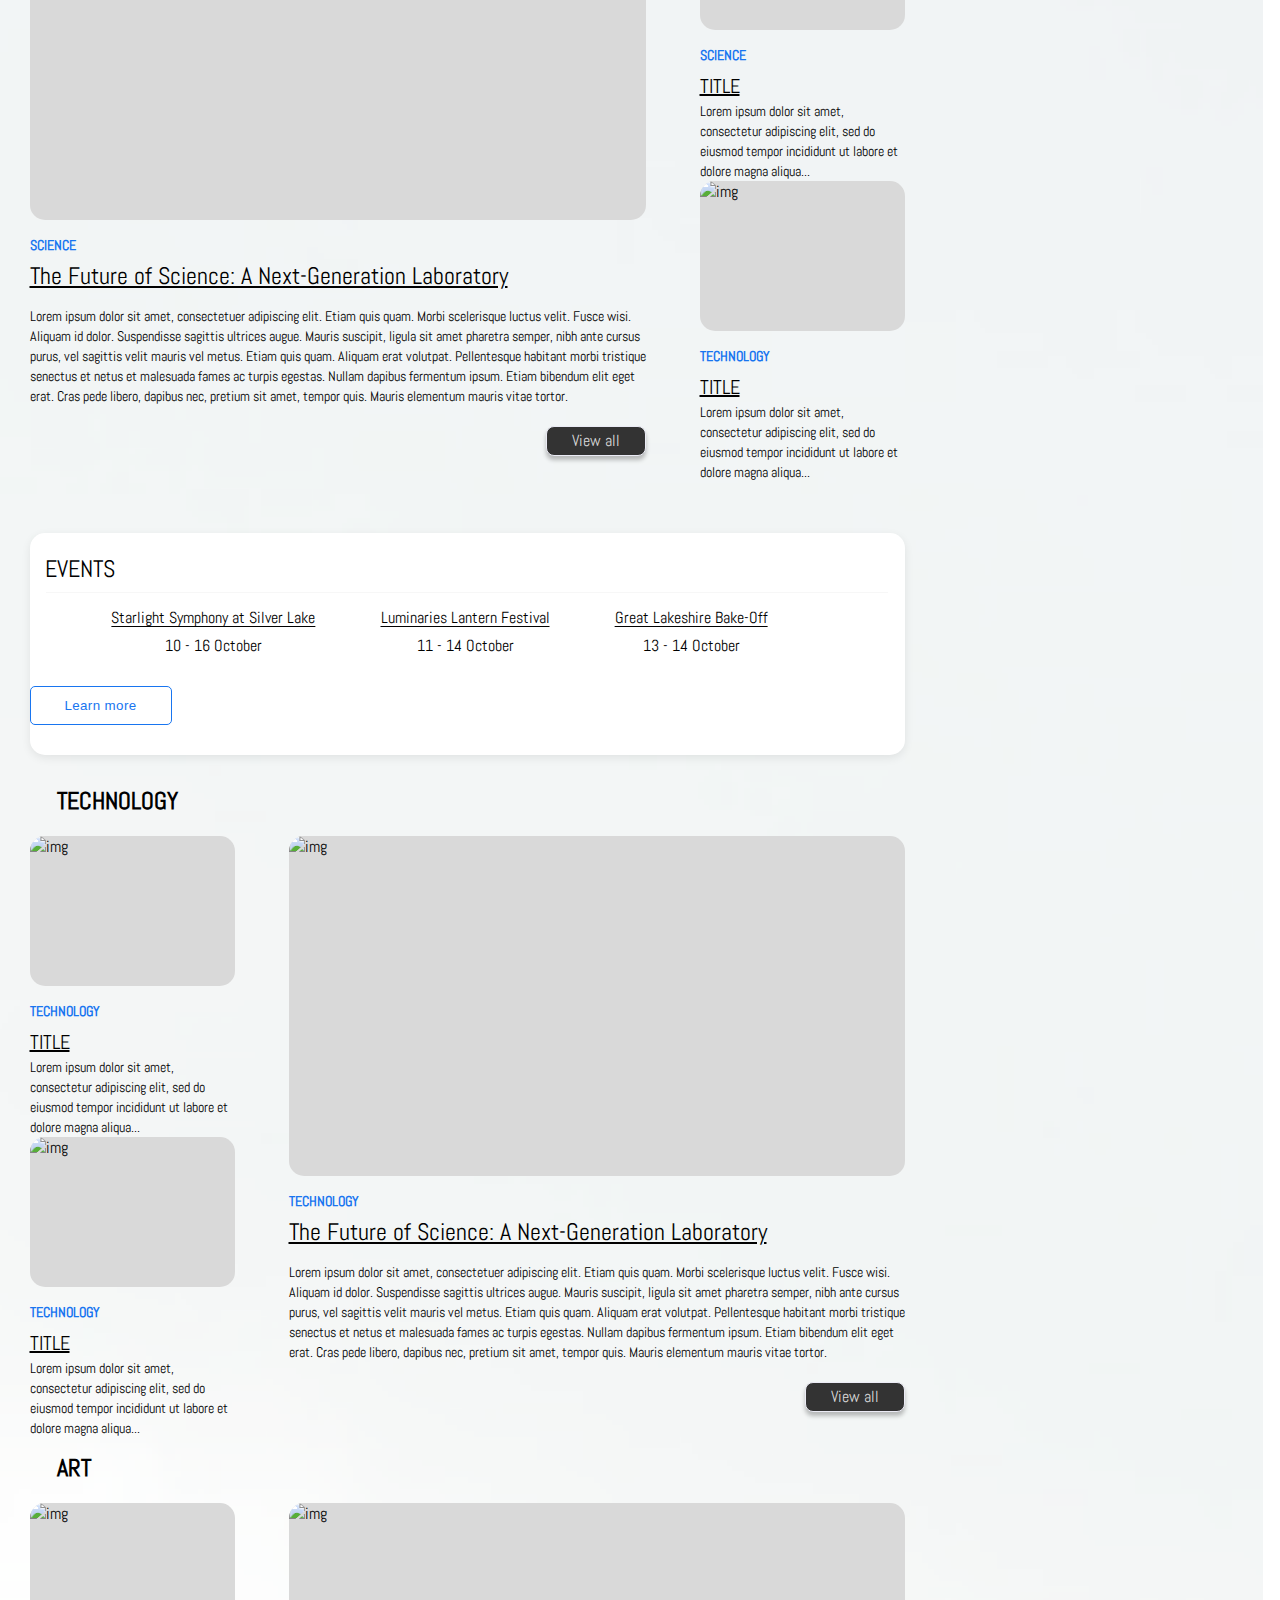
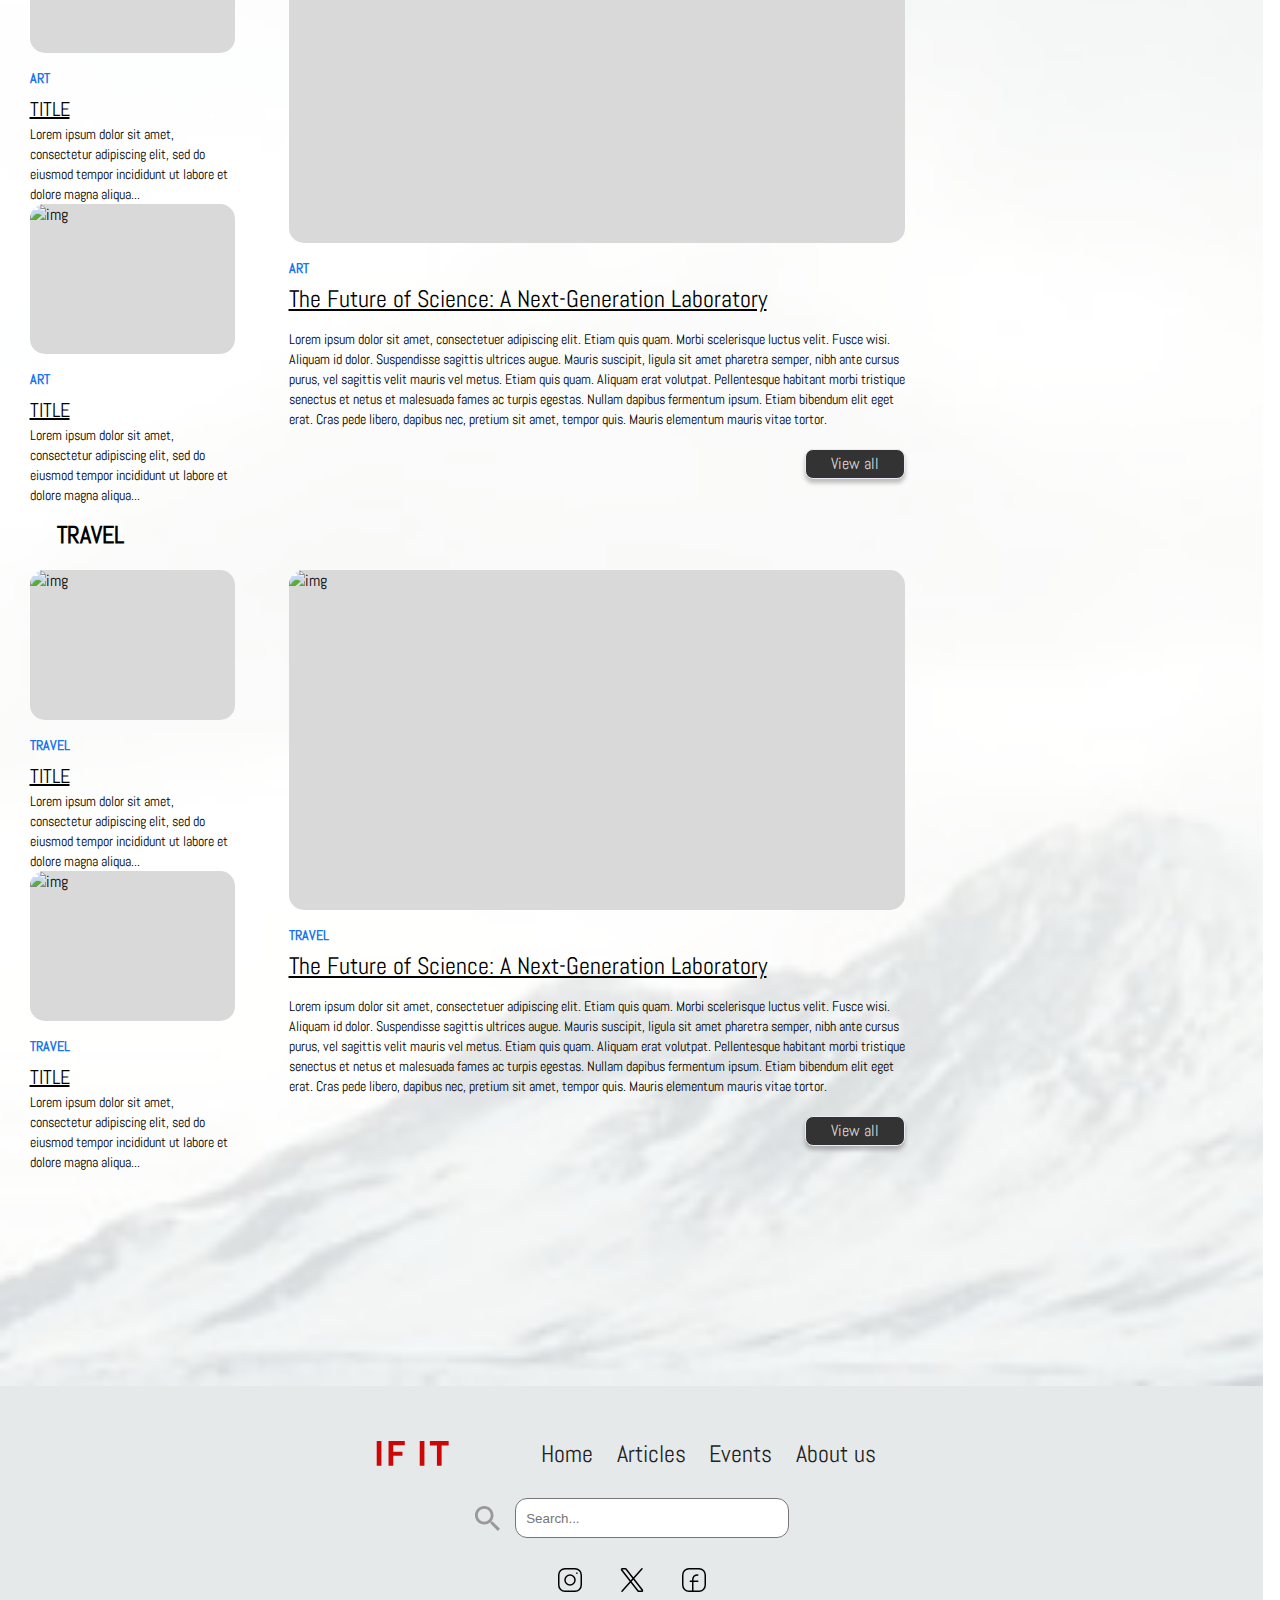
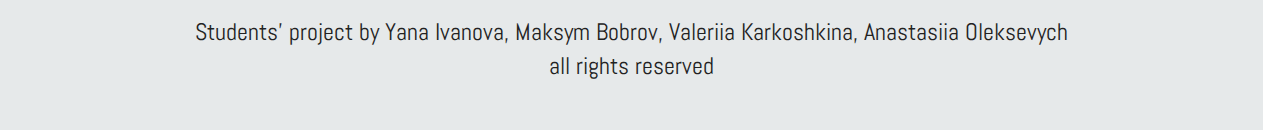
==== commit c73849f5: "too many changes" ====
--- a/index.html
+++ b/index.html
@@ -30,10 +30,10 @@
                 </div>
                 <menu>
                     <ul>
-                        <li><a href="index.html">Home</a></li>
+                        <li><a id="active" href="index.html">Home</a></li>
                         <li><a href="articles.html">Articles</a></li>
                         <li><a href="events.html">Events</a></li>
-                        <li><a href="#">About us</a></li>
+                        <li><a href="aboutUs.html">About us</a></li>
                     </ul>
                     <div class="search">
                         <svg width="31" height="30" viewBox="0 0 31 30" fill="none" xmlns="http://www.w3.org/2000/svg">
@@ -49,7 +49,7 @@
                             <div class="latestNewsBlock">
                                 <div class="infoBox">
                                     <p class="titleLatest">LATEST NEWS</p>
-                                    <p class="categoryItem">ART</p>
+                                    <a href="./articles/art.html" class="categoryItem">ART</a>
                                     <p class="dateBlockLast">10 October 2024</p>
                                 </div>
                                 <div class="contentLatestBlock">
@@ -57,7 +57,7 @@
                                     <div class="contentLatestBoxItem">
                                         <span class="contentLatestTitle">Creative Inspiration:<br />An Artist’s Studio</span>
                                         <p class="contentLatestItemText">In the heart of every great artwork lies a space brimming with ideas, colors, and creativity. This vibrant artist's studio is filled with scattered canvases, paintbrushes, and unfinished sculptures, reflecting the dynamic process of creation. Sunlight streams in, illuminating the room and highlighting the textures and colors that bring each work to life.</p>
-                                        <button class="readMoreButton">Read more</button>
+                                        <a href="./articles/posts/lastPost.html"><button class="readMoreButton">Read more</button></a>
                                     </div>
                                 </div>
                             </div>
@@ -68,19 +68,19 @@
                                             <div class="newsItem">
                                                 <img class="newsImgItem" src="" alt="img">
                                                 <p class="categoryItem"></p>
-                                                <p class="categoryItem">SCIENCE</p>
-                                                <h3 class="titleItem">TITLE</h3>
-                                                <p class="descriptionItem">Lorem ipsum dolor sit amet, consectetur adipiscing elit, sed do eiusmod tempor incididunt ut labore et dolore magna aliqua...</p>
-                                            </div>
-                                            <div class="newsItem">
-                                                <img class="newsImgItem" src="" alt="img">
-                                                <p class="categoryItem">TECHNOLOGY</p>
-                                                <h3 class="titleItem">TITLE</h3>
-                                                <p class="descriptionItem">Lorem ipsum dolor sit amet, consectetur adipiscing elit, sed do eiusmod tempor incididunt ut labore et dolore magna aliqua...</p>
-                                            </div>
-                                            <div class="newsItem">
-                                                <img class="newsImgItem" src="" alt="img">
-                                                <p class="categoryItem">ART</p>
+                                                <a href="./articles/science.html" class="categoryItem">SCIENCE</a>
+                                                <h3 class="titleItem">TITLE</h3>
+                                                <p class="descriptionItem">Lorem ipsum dolor sit amet, consectetur adipiscing elit, sed do eiusmod tempor incididunt ut labore et dolore magna aliqua...</p>
+                                            </div>
+                                            <div class="newsItem">
+                                                <img class="newsImgItem" src="" alt="img">
+                                                <a href="./articles/technology.html" class="categoryItem">TECHNOLOGY</a>
+                                                <h3 class="titleItem">TITLE</h3>
+                                                <p class="descriptionItem">Lorem ipsum dolor sit amet, consectetur adipiscing elit, sed do eiusmod tempor incididunt ut labore et dolore magna aliqua...</p>
+                                            </div>
+                                            <div class="newsItem">
+                                                <img class="newsImgItem" src="" alt="img">
+                                                <a href="./articles/art.html" class="categoryItem">ART</a>
                                                 <h3 class="titleItem">TITLE</h3>
                                                 <p class="descriptionItem">Lorem ipsum dolor sit amet, consectetur adipiscing elit, sed do eiusmod tempor incididunt ut labore et dolore magna aliqua...</p>
                                             </div>
@@ -91,29 +91,29 @@
                                                 <p class="descriptionItem">Lorem ipsum dolor sit amet, consectetur adipiscing elit, sed do eiusmod tempor incididunt ut labore et dolore magna aliqua...</p>
                                             </div>
                                         </div>
-                                <button class="buttonViewAll">View all</button>
+                                <a class="end" href="articles.html"><button class="buttonViewAll">View all</button></a>
                                 </div>
                             </div>
                             <section class="eventBox">
                                 <h5 class="titleWidget">AUTHORS</h5>
                                 <aside class="authorItemContainer">
-                                    <a class="eventItem">
+                                    <a href="authors/Armstong.html" class="eventItem">
                                         <img class="authorImg" src="" alt="">
                                         <span class="authorName">Ann Armstong</span>
                                     </a>
-                                    <a class="eventItem">
+                                    <a href="authors/Kinsley.html" class="eventItem">
                                         <img class="authorImg" src="" alt="">
                                         <span class="authorName">Nicol  Kinsley</span>
                                     </a>
-                                    <a class="eventItem">
+                                    <a href="authors/Bufo.html" class="eventItem">
                                         <img class="authorImg" src="" alt="">
                                         <span class="authorName">David Bufo</span>
                                     </a>
-                                    <a class="eventItem">
+                                    <a href="authors/Json.html" class="eventItem">
                                         <img class="authorImg" src="" alt="">
                                         <span class="authorName">Loren Json</span>
                                     </a>
-                                    <a class="eventItem">
+                                    <a href="authors/Lodsen.html" class="eventItem">
                                         <img class="authorImg" src="" alt="">
                                         <span class="authorName">Jack Lodsen</span>
                                     </a>
@@ -124,10 +124,10 @@
                                     <div class="newsItemBox bigBox">
                                             <div class="newsItem">
                                                 <img class="newsImgItem" src="" alt="img">
-                                                <p class="categoryItem">SCIENCE</p>
+                                                <a href="./articles/science.html" class="categoryItem">SCIENCE</a>
                                                 <h3 class="titleItem">The Future of Science: A Next-Generation Laboratory</h3>
                                                 <p class="descriptionItem">Lorem ipsum dolor sit amet, consectetuer adipiscing elit. Etiam quis quam. Morbi scelerisque luctus velit. Fusce wisi. Aliquam id dolor. Suspendisse sagittis ultrices augue. Mauris suscipit, ligula sit amet pharetra semper, nibh ante cursus purus, vel sagittis velit mauris vel metus. Etiam quis quam. Aliquam erat volutpat. Pellentesque habitant morbi tristique senectus et netus et malesuada fames ac turpis egestas. Nullam dapibus fermentum ipsum. Etiam bibendum elit eget erat. Cras pede libero, dapibus nec, pretium sit amet, tempor quis. Mauris elementum mauris vitae tortor.</p>
-                                                <button class="buttonViewAll">View all</button>
+                                                <a class="end" href="./articles/science.html"><button class="buttonViewAll">View all</button></a>
                                             </div>
                                     </div>
                                     <div class="newsItemBox bigBoxMini">
@@ -135,13 +135,13 @@
                                             <div class="newsItem">
                                                 <img class="newsImgItem" src="" alt="img">
                                                 <p class="categoryItem"></p>
-                                                <p class="categoryItem">SCIENCE</p>
-                                                <h3 class="titleItem">TITLE</h3>
-                                                <p class="descriptionItem">Lorem ipsum dolor sit amet, consectetur adipiscing elit, sed do eiusmod tempor incididunt ut labore et dolore magna aliqua...</p>
-                                            </div>
-                                            <div class="newsItem">
-                                                <img class="newsImgItem" src="" alt="img">
-                                                <p class="categoryItem">TECHNOLOGY</p>
+                                                <a href="./articles/science.html" class="categoryItem">SCIENCE</a>
+                                                <h3 class="titleItem">TITLE</h3>
+                                                <p class="descriptionItem">Lorem ipsum dolor sit amet, consectetur adipiscing elit, sed do eiusmod tempor incididunt ut labore et dolore magna aliqua...</p>
+                                            </div>
+                                            <div class="newsItem">
+                                                <img class="newsImgItem" src="" alt="img">
+                                                <a href="./articles/technology.html" class="categoryItem">TECHNOLOGY</a>
                                                 <h3 class="titleItem">TITLE</h3>
                                                 <p class="descriptionItem">Lorem ipsum dolor sit amet, consectetur adipiscing elit, sed do eiusmod tempor incididunt ut labore et dolore magna aliqua...</p>
                                             </div>
@@ -165,7 +165,7 @@
                                         <span class="eventItemDate">13 - 14 October</span>
                                     </a>
                                 </aside>
-                                <button class="learnMoreButton">Learn more</button>
+                                <a><button class="learnMoreButton">Learn more</button></a>
                             </section>
                             <h2 class="titleNewsBlock">TECHNOLOGY</h2>
                                 <div class="bigContentBox">
@@ -174,13 +174,13 @@
                                             <div class="newsItem">
                                                 <img class="newsImgItem" src="" alt="img">
                                                 <p class="categoryItem"></p>
-                                                <p class="categoryItem">TECHNOLOGY</p>
-                                                <h3 class="titleItem">TITLE</h3>
-                                                <p class="descriptionItem">Lorem ipsum dolor sit amet, consectetur adipiscing elit, sed do eiusmod tempor incididunt ut labore et dolore magna aliqua...</p>
-                                            </div>
-                                            <div class="newsItem">
-                                                <img class="newsImgItem" src="" alt="img">
-                                                <p class="categoryItem">TECHNOLOGY</p>
+                                                <a href="./articles/technology.html" class="categoryItem">TECHNOLOGY</a>
+                                                <h3 class="titleItem">TITLE</h3>
+                                                <p class="descriptionItem">Lorem ipsum dolor sit amet, consectetur adipiscing elit, sed do eiusmod tempor incididunt ut labore et dolore magna aliqua...</p>
+                                            </div>
+                                            <div class="newsItem">
+                                                <img class="newsImgItem" src="" alt="img">
+                                                <a href="./articles/technology.html" class="categoryItem">TECHNOLOGY</a>
                                                 <h3 class="titleItem">TITLE</h3>
                                                 <p class="descriptionItem">Lorem ipsum dolor sit amet, consectetur adipiscing elit, sed do eiusmod tempor incididunt ut labore et dolore magna aliqua...</p>
                                             </div>
@@ -189,10 +189,10 @@
                                     <div class="newsItemBox bigBox">
                                         <div class="newsItem">
                                             <img class="newsImgItem" src="" alt="img">
-                                            <p class="categoryItem">TECHNOLOGY</p>
+                                            <a href="./articles/technology.html" class="categoryItem">TECHNOLOGY</a>
                                             <h3 class="titleItem">The Future of Science: A Next-Generation Laboratory</h3>
                                             <p class="descriptionItem">Lorem ipsum dolor sit amet, consectetuer adipiscing elit. Etiam quis quam. Morbi scelerisque luctus velit. Fusce wisi. Aliquam id dolor. Suspendisse sagittis ultrices augue. Mauris suscipit, ligula sit amet pharetra semper, nibh ante cursus purus, vel sagittis velit mauris vel metus. Etiam quis quam. Aliquam erat volutpat. Pellentesque habitant morbi tristique senectus et netus et malesuada fames ac turpis egestas. Nullam dapibus fermentum ipsum. Etiam bibendum elit eget erat. Cras pede libero, dapibus nec, pretium sit amet, tempor quis. Mauris elementum mauris vitae tortor.</p>
-                                            <button class="buttonViewAll">View all</button>
+                                            <a class="end" href="./articles/technology.html"><button class="buttonViewAll">View all</button></a>
                                         </div>
                                 </div>
                                 </div>
@@ -203,13 +203,13 @@
                                             <div class="newsItem">
                                                 <img class="newsImgItem" src="" alt="img">
                                                 <p class="categoryItem"></p>
-                                                <p class="categoryItem">ART</p>
-                                                <h3 class="titleItem">TITLE</h3>
-                                                <p class="descriptionItem">Lorem ipsum dolor sit amet, consectetur adipiscing elit, sed do eiusmod tempor incididunt ut labore et dolore magna aliqua...</p>
-                                            </div>
-                                            <div class="newsItem">
-                                                <img class="newsImgItem" src="" alt="img">
-                                                <p class="categoryItem">ART</p>
+                                                <a href="./articles/art.html" class="categoryItem">ART</a>
+                                                <h3 class="titleItem">TITLE</h3>
+                                                <p class="descriptionItem">Lorem ipsum dolor sit amet, consectetur adipiscing elit, sed do eiusmod tempor incididunt ut labore et dolore magna aliqua...</p>
+                                            </div>
+                                            <div class="newsItem">
+                                                <img class="newsImgItem" src="" alt="img">
+                                                <a href="./articles/art.html" class="categoryItem">ART</a>
                                                 <h3 class="titleItem">TITLE</h3>
                                                 <p class="descriptionItem">Lorem ipsum dolor sit amet, consectetur adipiscing elit, sed do eiusmod tempor incididunt ut labore et dolore magna aliqua...</p>
                                             </div>
@@ -218,10 +218,10 @@
                                     <div class="newsItemBox bigBox">
                                         <div class="newsItem">
                                             <img class="newsImgItem" src="" alt="img">
-                                            <p class="categoryItem">ART</p>
+                                            <a href="./articles/art.html" class="categoryItem">ART</a>
                                             <h3 class="titleItem">The Future of Science: A Next-Generation Laboratory</h3>
                                             <p class="descriptionItem">Lorem ipsum dolor sit amet, consectetuer adipiscing elit. Etiam quis quam. Morbi scelerisque luctus velit. Fusce wisi. Aliquam id dolor. Suspendisse sagittis ultrices augue. Mauris suscipit, ligula sit amet pharetra semper, nibh ante cursus purus, vel sagittis velit mauris vel metus. Etiam quis quam. Aliquam erat volutpat. Pellentesque habitant morbi tristique senectus et netus et malesuada fames ac turpis egestas. Nullam dapibus fermentum ipsum. Etiam bibendum elit eget erat. Cras pede libero, dapibus nec, pretium sit amet, tempor quis. Mauris elementum mauris vitae tortor.</p>
-                                            <button class="buttonViewAll">View all</button>
+                                            <a class="end" href="./articles/art.html"><button class="buttonViewAll">View all</button></a>
                                         </div>
                                     </div>
                                 </div>
@@ -232,7 +232,7 @@
                                             <div class="newsItem">
                                                 <img class="newsImgItem" src="" alt="img">
                                                 <p class="categoryItem"></p>
-                                                <p class="categoryItem">TRAVEL</p>
+                                                <a href="./articles/travel.html" class="categoryItem">TRAVEL</a>
                                                 <h3 class="titleItem">TITLE</h3>
                                                 <p class="descriptionItem">Lorem ipsum dolor sit amet, consectetur adipiscing elit, sed do eiusmod tempor incididunt ut labore et dolore magna aliqua...</p>
                                             </div>
@@ -250,7 +250,7 @@
                                             <p class="categoryItem">TRAVEL</p>
                                             <h3 class="titleItem">The Future of Science: A Next-Generation Laboratory</h3>
                                             <p class="descriptionItem">Lorem ipsum dolor sit amet, consectetuer adipiscing elit. Etiam quis quam. Morbi scelerisque luctus velit. Fusce wisi. Aliquam id dolor. Suspendisse sagittis ultrices augue. Mauris suscipit, ligula sit amet pharetra semper, nibh ante cursus purus, vel sagittis velit mauris vel metus. Etiam quis quam. Aliquam erat volutpat. Pellentesque habitant morbi tristique senectus et netus et malesuada fames ac turpis egestas. Nullam dapibus fermentum ipsum. Etiam bibendum elit eget erat. Cras pede libero, dapibus nec, pretium sit amet, tempor quis. Mauris elementum mauris vitae tortor.</p>
-                                            <button class="buttonViewAll">View all</button>
+                                            <a class="end" href="./articles/travel.html"><button class="buttonViewAll">View all</button></a>
                                         </div>
                                     </div>
                                 </div>
@@ -267,8 +267,8 @@
                                     4.No ads
                                 </span>
                                 <div class="buttonBox">
-                                    <button class="subscribeButton">Learn more</button>
-                                    <button class="subscribeButton">Buy now for $3.75</button>
+                                    <a><button class="subscribeButton">Learn more</button></a>
+                                    <a><button class="subscribeButton">Buy now for $3.75</button></a>
                                 </div>
                             </section>
                         </div>
@@ -283,7 +283,7 @@
                         <li><a href="index.html">Home</a></li>
                         <li><a href="articles.html">Articles</a></li>
                         <li><a href="events.html">Events</a></li>
-                        <li><a href="#">About us</a></li>
+                        <li><a href="aboutUs.html">About us</a></li>
                     </ul>
                 </menu>
                     <div class="search">
--- a/styles/styles.css
+++ b/styles/styles.css
@@ -36,6 +36,15 @@
 
 a{
     cursor: pointer;
+    text-decoration: none;
+}
+
+img{
+    background: #DADADA;
+}
+
+#active{
+    color:#000000 !important;
 }
 
 body{
@@ -533,7 +542,6 @@
 }
 
 .buttonViewAll{
-    align-self: flex-end;
     margin: 20px 0 0 0;
     width: 100px;
     height:30px;
@@ -548,6 +556,10 @@
     box-shadow: 0px 4px 4px 0px #00000040;
 }
 
+.end{
+    align-self: flex-end;
+}
+
 footer{
     display: flex;
     flex-direction: column;
@@ -615,8 +627,10 @@
     flex-direction: column;
     justify-content: flex-start;
     align-items: center;
-    box-shadow: 0px 3px 10px 0px #00000014;
     margin: 0 0 80px 0;
+    box-shadow: 0px 3px 10px 0px #00000033;
+    border: 1px solid #EDF0F2;
+    border-radius: 6px;
 }
 
 .logInConteiner > h3{
@@ -710,16 +724,22 @@
     line-height: 45px;
     letter-spacing: -1px;
     color: #222222;
+    
 }
 
 .contentArticleItemText{
     color: #222222;
+    word-break: break-all;
 }
 
 .articleButton{
     background: #333333;
     color: #FFFFFF;
     border: 1px solid #FFFFFF
+}
+
+.articleImg{
+    width: 100%;
 }
 
 .articleImg > img{
@@ -732,6 +752,7 @@
 .articleBoxItem{
     justify-content: space-between;
     margin: 0 20px -10px 0;
+    width: 55%;
 }
 
 .articleBoxItem > p{
@@ -741,7 +762,6 @@
 /* events style  */
 
 .eventBlock{
-    border-bottom: 1px solid #00000014;
     min-height: 210px;
 }
 
@@ -757,6 +777,7 @@
 .eventItemBlock{
     background: #ffffff;
     flex-direction: column;
+    align-items: center;
     width: 875px;
     min-height: 275px;
     border-radius: 6px;
@@ -796,7 +817,6 @@
 .dateBlock{
     flex-direction: column;
     justify-content: center;
-    width: 825px;
     height: 44px;
     border-radius: 3px;
     background: #F2F2F2;
@@ -812,23 +832,34 @@
     color: #999999;
 }
 
-.dateBlock > tr {
-    display: flex;
-    width: 100%;
-    justify-content: space-around;
-}
-
-.dateBlock > tr > td , th{
+.eventTable{
+    justify-content: center;
+    width: 875px;
+    border-top:1px solid #00000014;
+    border-bottom: 1px solid #00000014;
+}
+
+.eventDate{
+    min-width: 100px;
+}
+
+.eventDate > tr {
+    display: flex;
+    justify-content: center;
+}
+
+.eventDate > tr > td , th{
     text-align: center;
     width: 56px;
-}
-
-.dateBlock > tr > th {
+    margin: 0 30px 0 30px;
+}
+
+.eventDate > tr > th {
     font-size: 10px;
     text-underline-position: from-font;
     text-decoration-skip-ink: none;
 }
-.dateBlock > tr > td {
+.eventDate > tr > td {
     font-family: Abel;
     font-size: 13px;
     font-weight: 500;
@@ -837,4 +868,228 @@
     text-align: center;
     text-underline-position: from-font;
     text-decoration-skip-ink: none;
-}+}
+
+.timeConntainer{
+    display: flex;
+    width: 100%;
+    justify-content: center;
+    margin: 22px 0 22px 0;
+}
+
+.timeBox{
+    display: flex;
+    height: 44px;
+}
+
+.timeBox > tr{
+    display: flex;
+    width: 100%;
+    height: 44px;
+    flex-direction: row;
+    justify-content: center;
+    align-items: center;
+}
+
+.timeBox > tr > td{
+    display: flex;
+    justify-content: center;
+    align-items: center;
+    width: 88px;
+    height: 44px;
+}
+
+.time{
+    border-radius: 3px;
+    border: 1px solid #00000014;
+    opacity: 0px;
+}
+
+.everyHour{
+    margin: -22px 0 22px 0;
+    font-size: 14px;
+    font-weight: 400;
+    text-underline-position: from-font;
+    text-decoration-skip-ink: none;
+    color: #33333380;
+    margin: 0 0 20px 0;
+}
+
+/* about us styles */
+
+.aboutUsAuthors{
+    position: sticky;
+    justify-content: center;
+    margin: 0 !important;
+    box-shadow: 0px 4px 4px 0px #00000040;
+    min-height: 1150px;
+}
+
+.aboutUsAuthors > aside {
+    flex-direction: column;
+}
+
+.aboutUsAuthors > h5 {
+    align-self: center;
+    margin: 40px 0 0 0;
+}
+
+
+.aboutUsBox{
+    padding: 82px;
+    flex-direction: column;
+    align-items: center;
+    width: calc(100% - 164px);
+    min-height: 927px;
+    border-radius: 25px;
+    box-shadow: 0px 4px 4px 0px #00000040;
+    background-color: #ffffff;
+}
+
+.aboutUsBox > img{
+    width: 540px;
+    height: 298px;
+    border-radius: 25px;
+    background: #DADADA;
+    margin: 0 0 35px 0;
+}
+
+.aboutUsArticleItemText{
+    margin-top: 20px;
+    font-size: 20px;
+    font-weight: 400;
+    line-height: 30px;
+    text-align: justified;
+    text-underline-position: from-font;
+    text-decoration-skip-ink: none;
+}
+
+/* author styles */
+
+.author{
+    width: 100%;
+}
+
+.author > .aboutUsBox{
+    width: calc(100% - 330px);
+    padding: 82px 165px;
+}
+
+.author > .aboutUsBox > img{
+    width: 464px;
+    height: 378px;
+    border-radius: 25px;
+}
+
+.authorNameTitle{
+    font-family: Abel;
+    font-size: 48px;
+    font-weight: 400;
+    line-height: 45px;
+    letter-spacing: -1px;
+    text-align: left;
+    text-underline-position: from-font;
+    text-decoration-skip-ink: none;
+    color: #CD0606;
+}
+
+.flex-start{
+    justify-content: flex-start;
+}
+
+.authorArticleName{
+    font-size: 20px;
+    font-weight: 700;
+    line-height: 30px;
+    text-align: left;
+    text-underline-position: from-font;
+    text-decoration-skip-ink: none;
+    color: #CD0606;
+}
+
+.contentArticleBlock{
+    margin-top: 20px;
+    flex-direction: row;
+}
+
+.articleImgMain{
+    width: 100%;
+}
+
+.articleImgMain > img{
+    width: 380px;
+    height: 270px;
+    border-radius: 25px;
+    margin: 5px 40px 0 0;
+}
+
+.mainArticleBox{
+    width: 1284px;
+    min-height: 1141px;
+    border-radius: 25px;
+    padding: 68px 102px;
+    padding: 82px;
+    flex-direction: column;
+    align-items: center;
+    min-height: 927px;
+    border-radius: 25px;
+    box-shadow: 0px 4px 4px 0px #00000040;
+    background-color: #ffffff;
+}
+
+.mainArticleBlock{
+    background: #ffffff;
+    flex-direction: column;
+    width: 875px;
+    height: 275px;
+    border-radius: 25px;
+    box-shadow: 0px 4px 4px 0px #00000040;
+    margin: 0 0 27px 0;
+}
+
+.contentmainArticleBlock{
+    margin-top: 20px;
+    flex-direction: row;
+}
+
+.audioPlayer{
+    width: 100%;
+    border: 1px solid #1875F0;
+    border-radius: 23px;
+    color: #ffffff;
+}
+
+audio::-webkit-media-controls-panel {
+    background-color: #ffffff;
+    color: #ffffff;
+}
+  
+  audio::-webkit-media-controls-play-button {
+    background-color: #1875F0;
+    border-radius: 50%;
+  }
+  
+  audio::-webkit-media-controls-play-button:hover {
+    background-color: rgba(177,212,224, .7);
+  }
+
+  audio::-webkit-media-controls-volume-slider {
+    background-color: #1875F0;
+    border-radius: 25px;
+    padding-left: 8px;
+    padding-right: 8px;
+  }
+
+  .mainArticleBoxItem{
+    max-height: 275px;
+  }
+
+  .mainText{
+    margin: 0;
+    font-size: 20px !important;
+    font-family: Abel;
+    font-weight: 400;
+    line-height: 28px;
+    text-underline-position: from-font;
+    text-decoration-skip-ink: none;
+  }